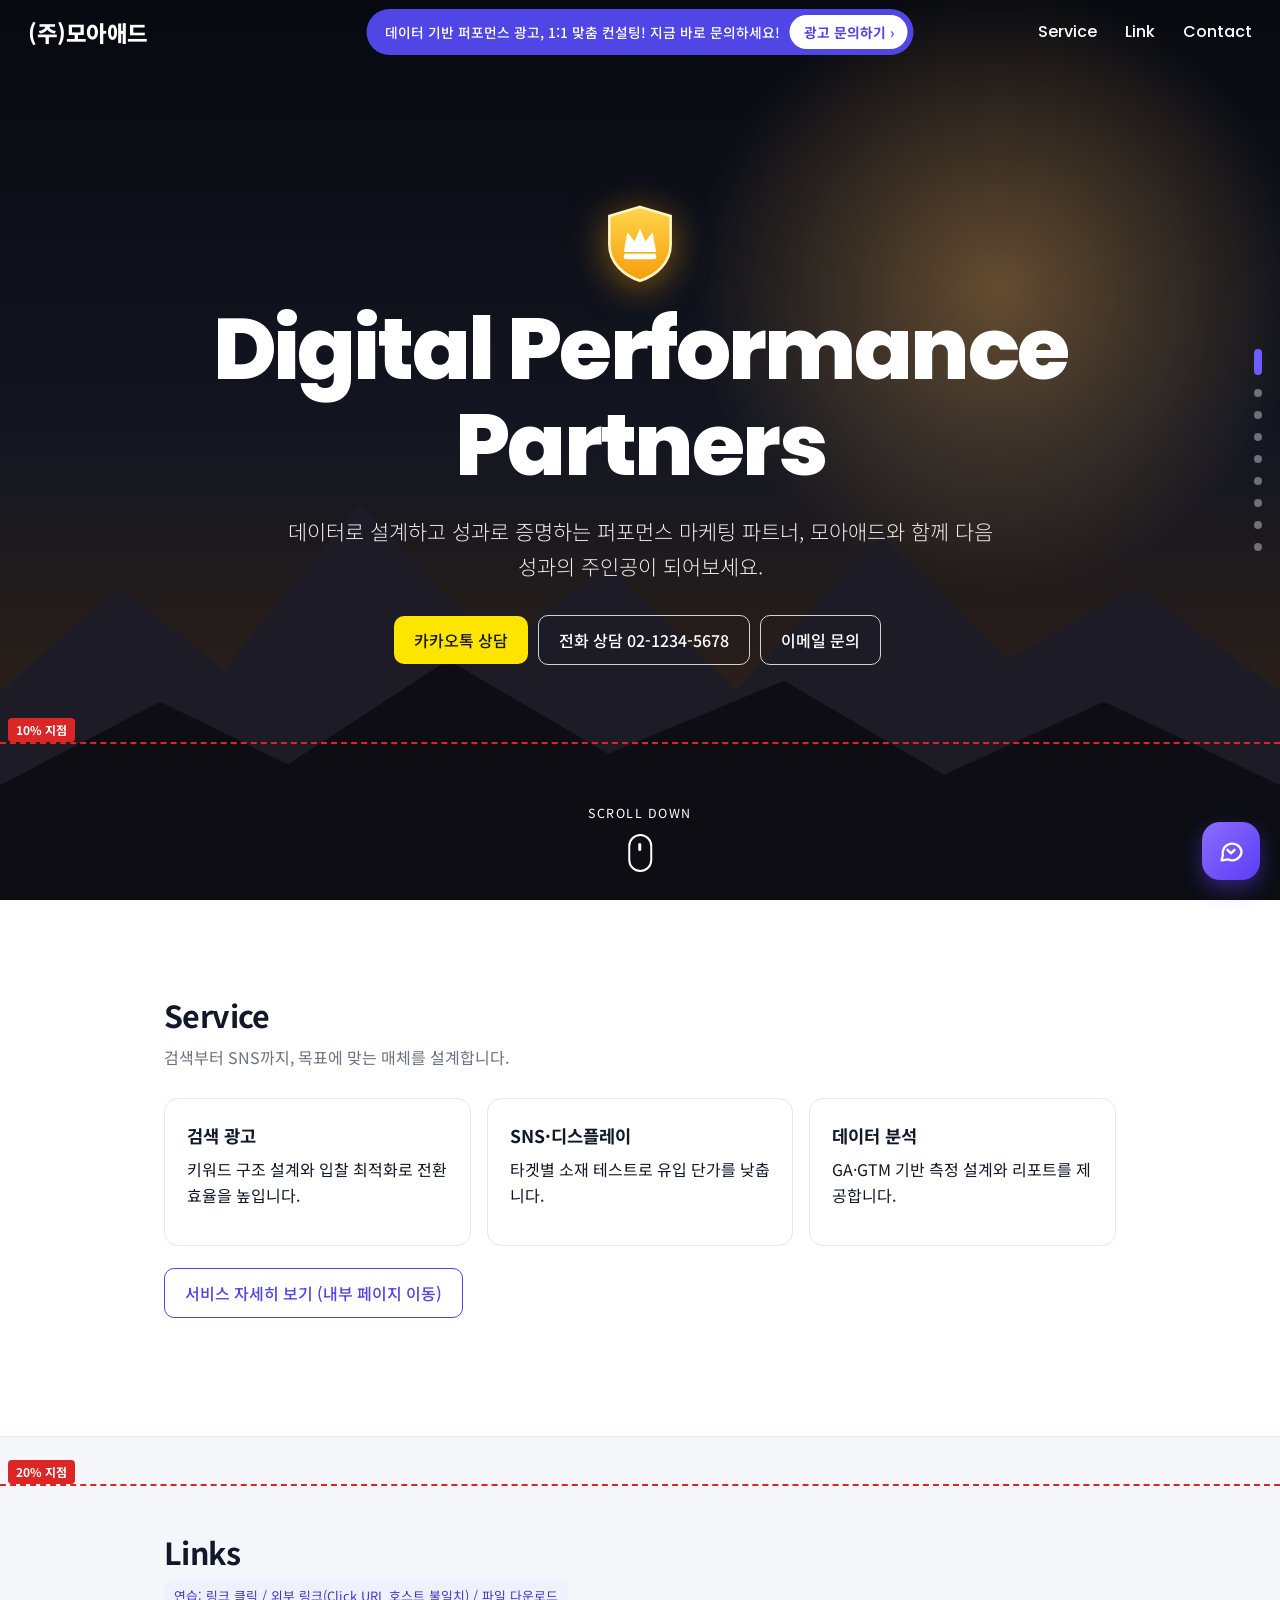
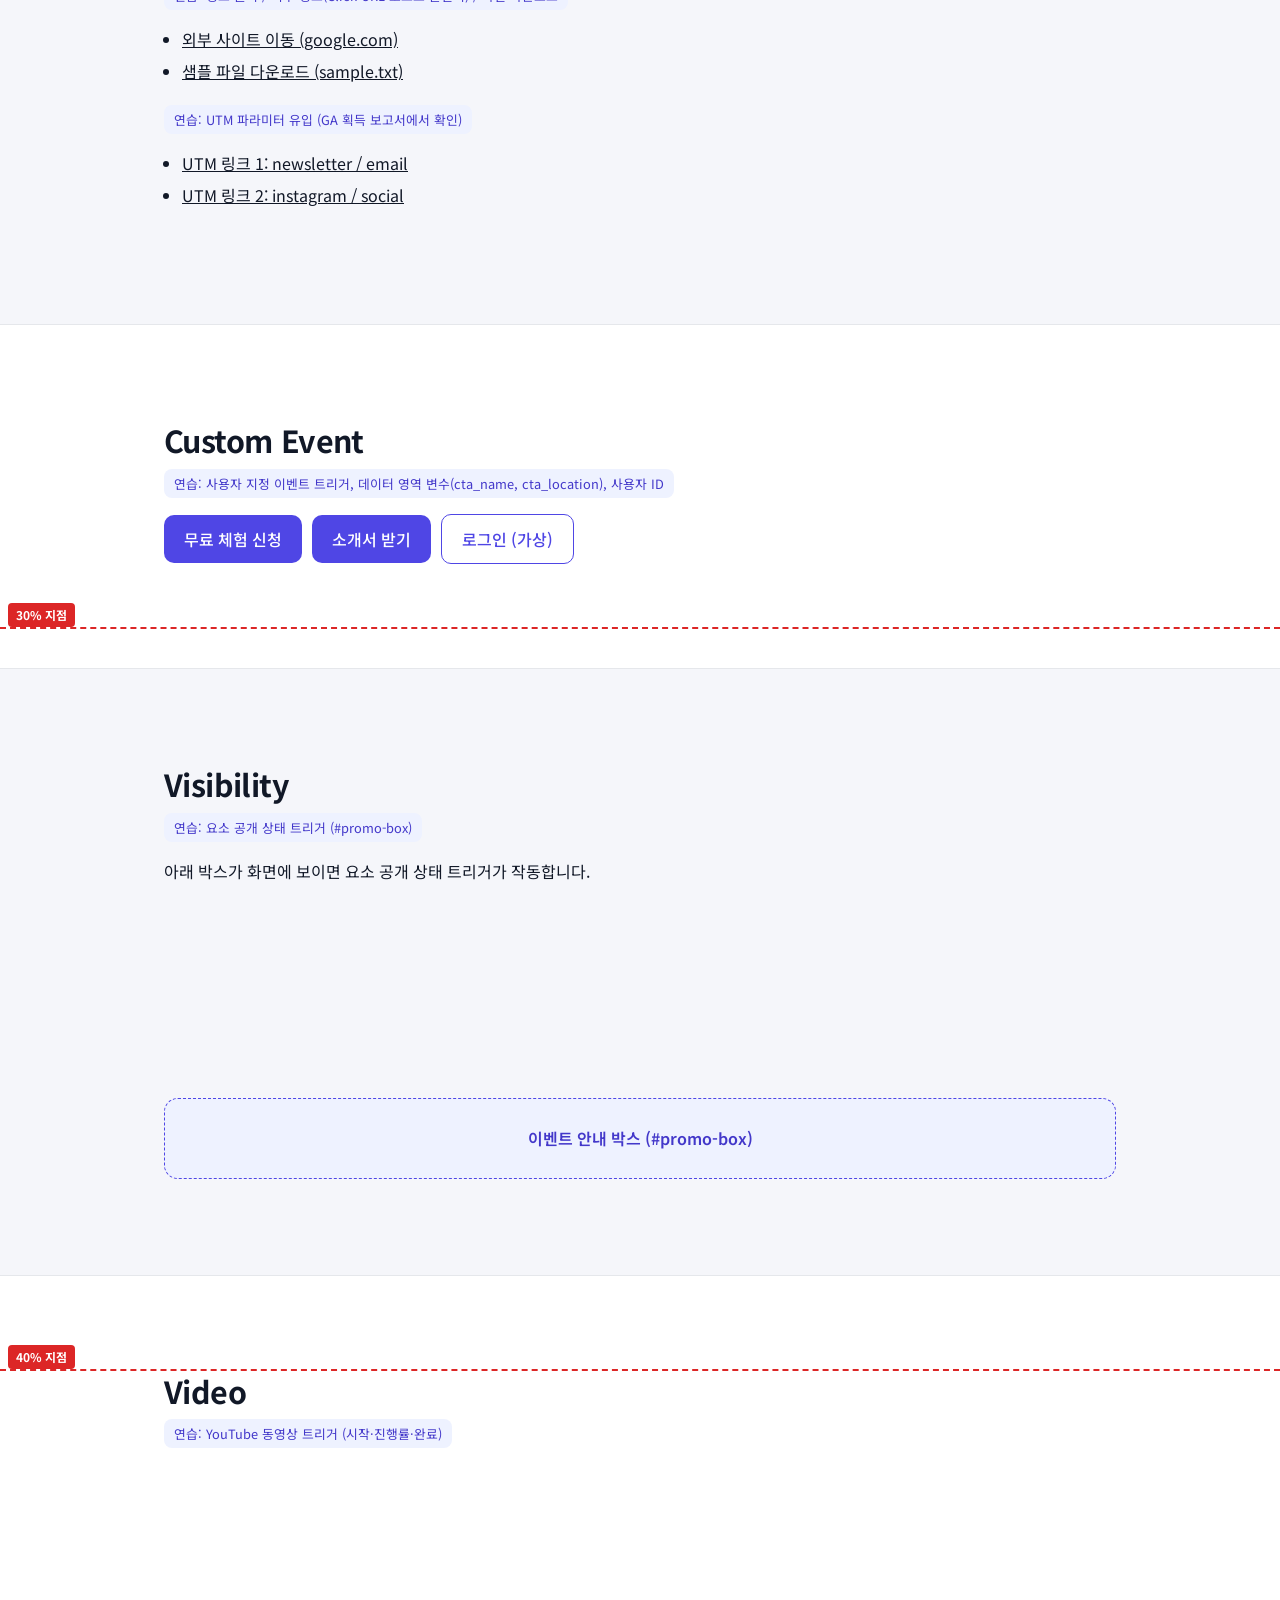
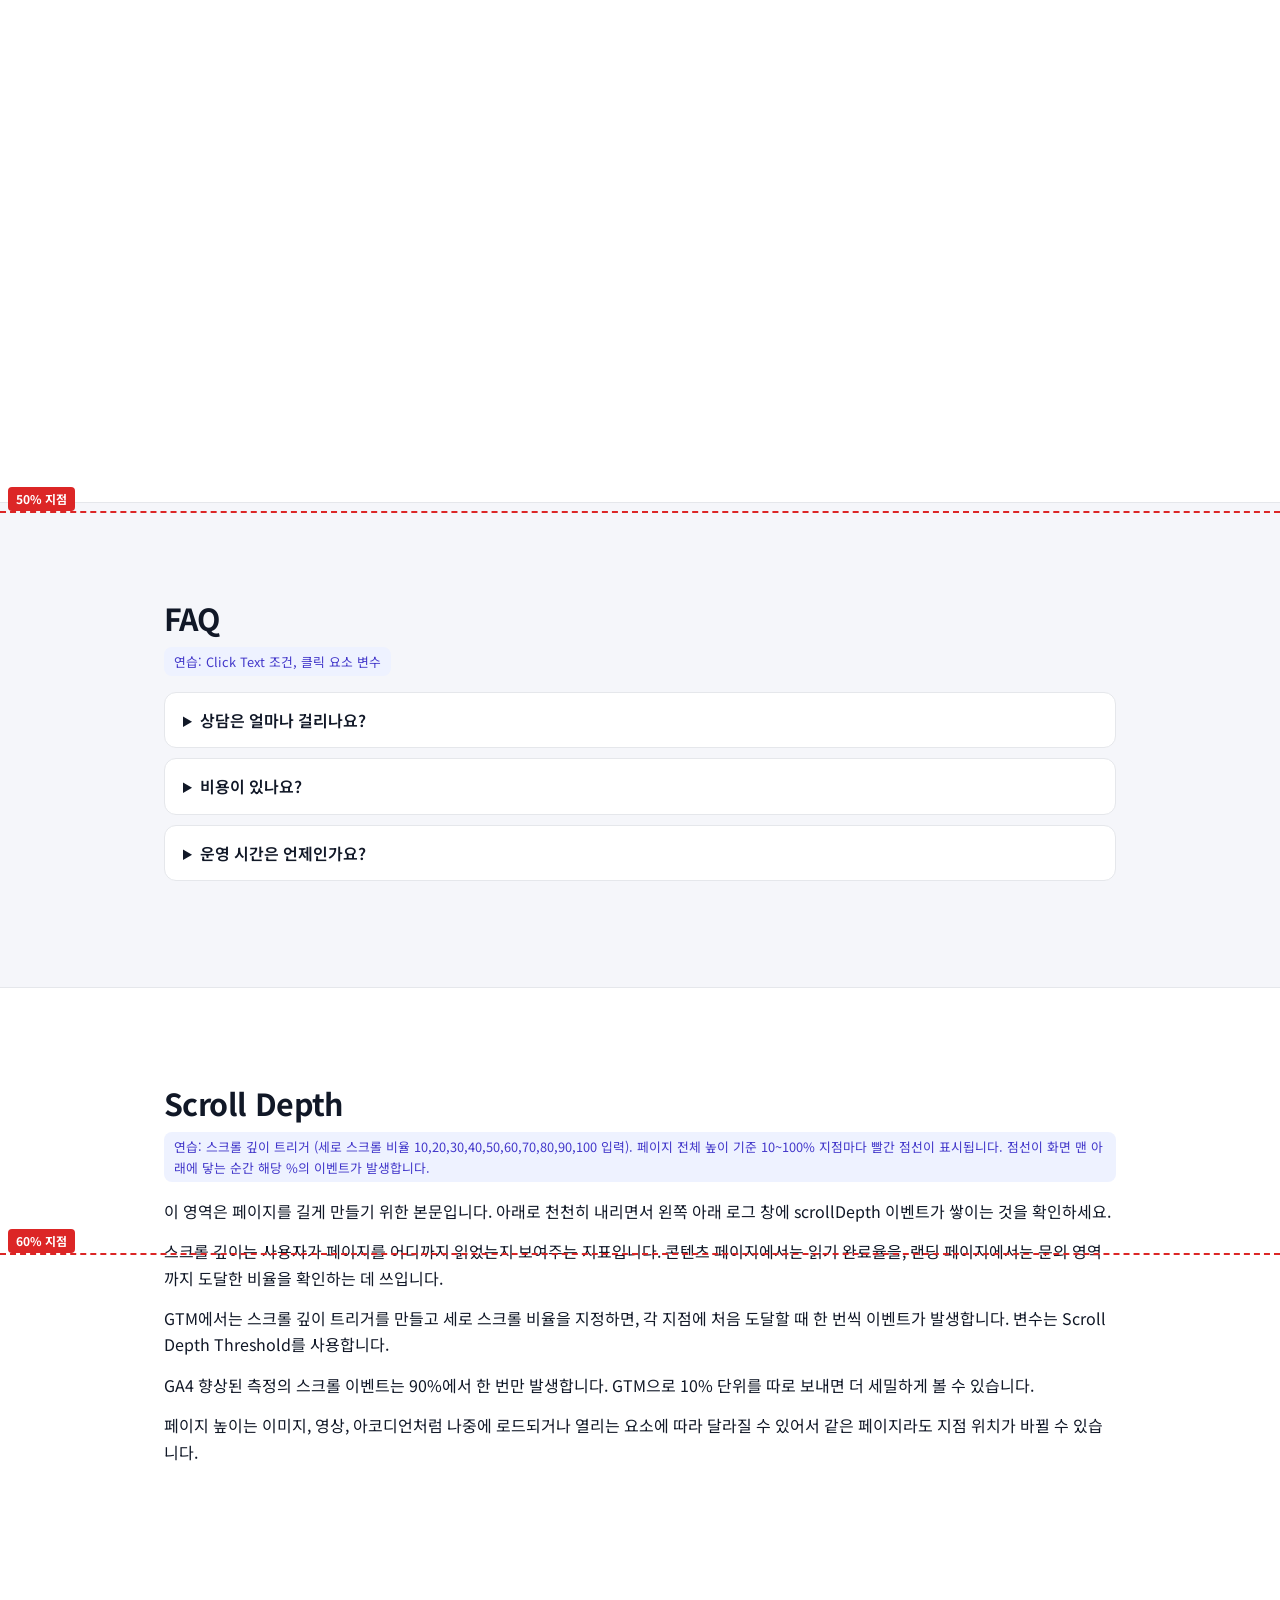
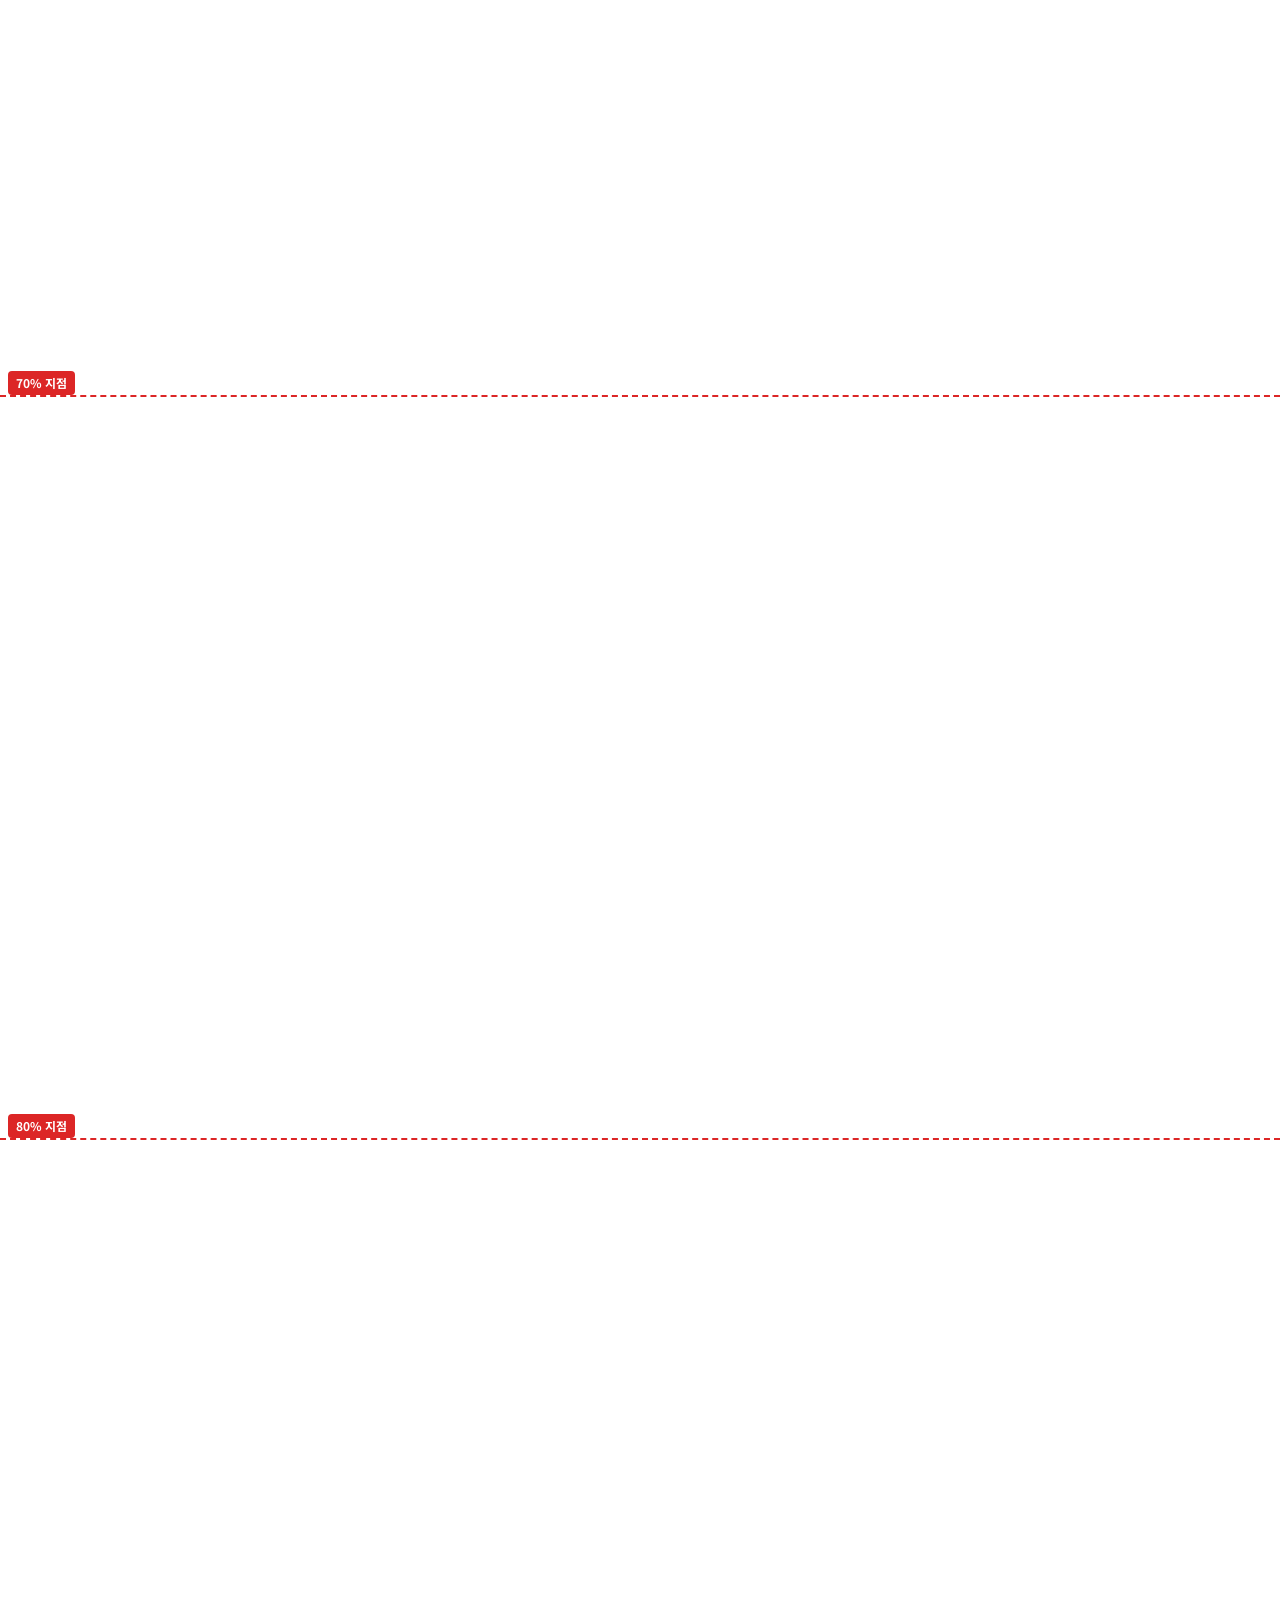
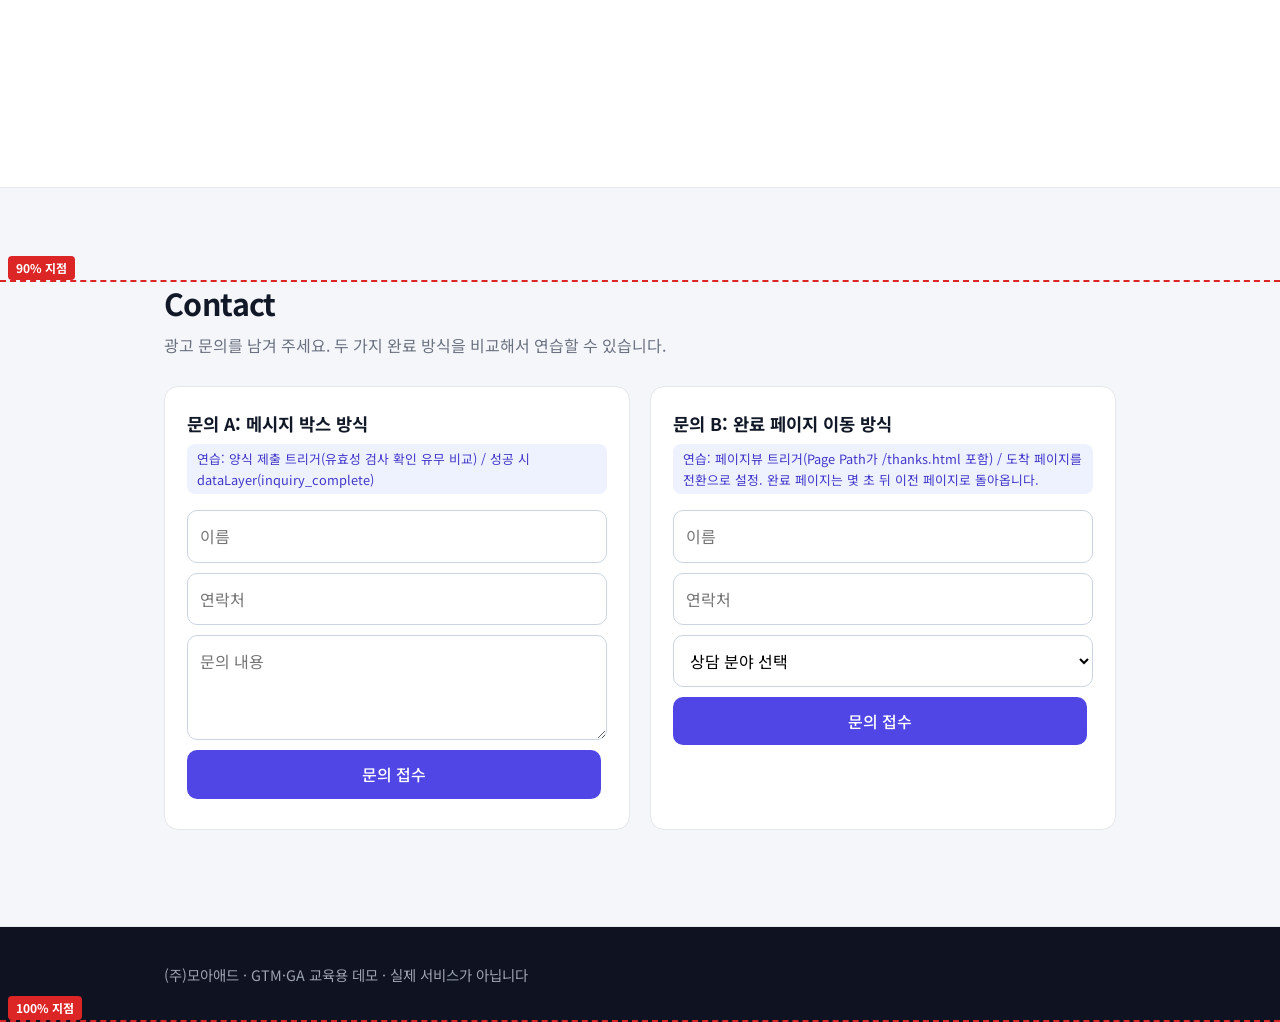
==== index.html @ 2f2b1de4 "Add files via upload" ====
<!DOCTYPE html>
<html lang="ko">
<head>
<meta charset="utf-8">
<meta name="viewport" content="width=device-width, initial-scale=1">
<title>모아애드 - 디지털 퍼포먼스 마케팅 (GTM·GA 교육용 데모)</title>
<link rel="preconnect" href="https://fonts.googleapis.com">
<link rel="preconnect" href="https://fonts.gstatic.com" crossorigin>
<link href="https://fonts.googleapis.com/css2?family=Noto+Sans+KR:wght@300;400;500;700&family=Poppins:wght@500;700;800&display=swap" rel="stylesheet">
<link rel="stylesheet" href="style.css">
<script async src="https://www.googletagmanager.com/gtm.js?id=GTM-5V547CKD"></script>
<script>
  window.dataLayer = window.dataLayer || [];
  function gtag(){dataLayer.push(arguments);}
  gtag('js', new Date());
</script>
</head>
<body>
<!-- Google Tag Manager (noscript) -->
<noscript><iframe src="https://www.googletagmanager.com/ns.html?id=GTM-5V547CKD" height="0" width="0" style="display:none;visibility:hidden"></iframe></noscript>
<!-- End Google Tag Manager (noscript) -->

<header id="hd">
  <a class="logo" id="logo" href="index.html">(주)모아애드</a>
  <div class="pill"><span>데이터 기반 퍼포먼스 광고, 1:1 맞춤 컨설팅! 지금 바로 문의하세요!</span><a id="btn-top-inquiry" href="#inquiry" data-cta="top_inquiry" data-loc="header">광고 문의하기 ›</a></div>
  <nav>
    <a href="services.html" id="nav-services">Service</a>
    <a href="#links" id="nav-links">Link</a>
    <a href="#inquiry" id="nav-inquiry">Contact</a>
  </nav>
</header>

<main>
<section class="hero" id="hero">
  <svg class="emblem" viewBox="0 0 80 88" width="72" height="80" aria-hidden="true"><defs><linearGradient id="gd" x1="0" y1="0" x2="0" y2="1"><stop offset="0" stop-color="#ffd54a"/><stop offset="1" stop-color="#f59e0b"/></linearGradient></defs><path d="M40 4 L74 14 V46 C74 66 58 80 40 86 C22 80 6 66 6 46 V14 Z" fill="url(#gd)" stroke="#fff3c4" stroke-width="3"/><path d="M22 54 L26 32 L34 42 L40 28 L46 42 L54 32 L58 54 Z" fill="#fff"/><rect x="22" y="56" width="36" height="6" rx="2" fill="#fff"/></svg>
  <h1>Digital Performance<br>Partners</h1>
  <p class="sub-copy">데이터로 설계하고 성과로 증명하는 퍼포먼스 마케팅 파트너, 모아애드와 함께 다음 성과의 주인공이 되어보세요.</p>
  <div>
    <a class="btn kakao" id="btn-kakao" href="https://pf.kakao.com/_demo" target="_blank" rel="noopener">카카오톡 상담</a>
    <a class="btn line" id="btn-tel" href="tel:02-1234-5678">전화 상담 02-1234-5678</a>
    <a class="btn line" id="btn-mail" href="mailto:demo@example.com">이메일 문의</a>
  </div>
  <a class="scrolldown" id="btn-scrolldown" href="#service">SCROLL DOWN<span class="mouse"></span></a>
</section>

<section class="s" id="service"><div class="wrap">
  <h2>Service</h2>
  <p class="lead">검색부터 SNS까지, 목표에 맞는 매체를 설계합니다.</p>
  <div class="grid">
    <div class="card"><h3>검색 광고</h3><p>키워드 구조 설계와 입찰 최적화로 전환 효율을 높입니다.</p></div>
    <div class="card"><h3>SNS·디스플레이</h3><p>타겟별 소재 테스트로 유입 단가를 낮춥니다.</p></div>
    <div class="card"><h3>데이터 분석</h3><p>GA·GTM 기반 측정 설계와 리포트를 제공합니다.</p></div>
  </div>
  <p style="margin-top:22px"><a class="btn line" id="link-internal" href="services.html">서비스 자세히 보기 (내부 페이지 이동)</a></p>
</div></section>

<section class="s alt" id="links"><div class="wrap">
  <h2>Links</h2>
  <span class="tag">연습: 링크 클릭 / 외부 링크(Click URL 호스트 불일치) / 파일 다운로드</span>
  <ul class="links">
    <li><a href="https://www.google.com" target="_blank" rel="noopener" id="link-external">외부 사이트 이동 (google.com)</a></li>
    <li><a href="sample.txt" download id="link-download">샘플 파일 다운로드 (sample.txt)</a></li>
  </ul>
  <span class="tag">연습: UTM 파라미터 유입 (GA 획득 보고서에서 확인)</span>
  <ul class="links">
    <li><a href="index.html?utm_source=newsletter&utm_medium=email&utm_campaign=demo_nov">UTM 링크 1: newsletter / email</a></li>
    <li><a href="index.html?utm_source=instagram&utm_medium=social&utm_campaign=demo_nov">UTM 링크 2: instagram / social</a></li>
  </ul>
</div></section>

<section class="s" id="custom"><div class="wrap">
  <h2>Custom Event</h2>
  <span class="tag">연습: 사용자 지정 이벤트 트리거, 데이터 영역 변수(cta_name, cta_location), 사용자 ID</span><br>
  <button class="btn" data-cta="free_trial" data-loc="custom_section">무료 체험 신청</button>
  <button class="btn" data-cta="brochure" data-loc="custom_section">소개서 받기</button>
  <button class="btn line" id="btn-login">로그인 (가상)</button>
</div></section>

<section class="s alt" id="promo"><div class="wrap">
  <h2>Visibility</h2>
  <span class="tag">연습: 요소 공개 상태 트리거 (#promo-box)</span>
  <p>아래 박스가 화면에 보이면 요소 공개 상태 트리거가 작동합니다.</p>
  <div style="height:200px"></div>
  <div id="promo-box">이벤트 안내 박스 (#promo-box)</div>
</div></section>

<section class="s" id="video"><div class="wrap">
  <h2>Video</h2>
  <span class="tag">연습: YouTube 동영상 트리거 (시작·진행률·완료)</span>
  <iframe id="yt" src="https://www.youtube.com/embed/M7lc1UVf-VE?enablejsapi=1" title="샘플 동영상" allowfullscreen></iframe>
</div></section>

<section class="s alt" id="faq"><div class="wrap">
  <h2>FAQ</h2>
  <span class="tag">연습: Click Text 조건, 클릭 요소 변수</span>
  <details><summary>상담은 얼마나 걸리나요?</summary><p>평균 10분 내외입니다.</p></details>
  <details><summary>비용이 있나요?</summary><p>초기 상담은 무료입니다.</p></details>
  <details><summary>운영 시간은 언제인가요?</summary><p>평일 09:00 ~ 18:00 입니다.</p></details>
</div></section>

<section class="s" id="depth" style="min-height:2400px"><div class="wrap">
  <h2>Scroll Depth</h2>
  <span class="tag">연습: 스크롤 깊이 트리거 (세로 스크롤 비율 10,20,30,40,50,60,70,80,90,100 입력). 페이지 전체 높이 기준 10~100% 지점마다 빨간 점선이 표시됩니다. 점선이 화면 맨 아래에 닿는 순간 해당 %의 이벤트가 발생합니다.</span>
  <p>이 영역은 페이지를 길게 만들기 위한 본문입니다. 아래로 천천히 내리면서 왼쪽 아래 로그 창에 scrollDepth 이벤트가 쌓이는 것을 확인하세요.</p>
  <p>스크롤 깊이는 사용자가 페이지를 어디까지 읽었는지 보여주는 지표입니다. 콘텐츠 페이지에서는 읽기 완료율을, 랜딩 페이지에서는 문의 영역까지 도달한 비율을 확인하는 데 쓰입니다.</p>
  <p>GTM에서는 스크롤 깊이 트리거를 만들고 세로 스크롤 비율을 지정하면, 각 지점에 처음 도달할 때 한 번씩 이벤트가 발생합니다. 변수는 Scroll Depth Threshold를 사용합니다.</p>
  <p>GA4 향상된 측정의 스크롤 이벤트는 90%에서 한 번만 발생합니다. GTM으로 10% 단위를 따로 보내면 더 세밀하게 볼 수 있습니다.</p>
  <p>페이지 높이는 이미지, 영상, 아코디언처럼 나중에 로드되거나 열리는 요소에 따라 달라질 수 있어서 같은 페이지라도 지점 위치가 바뀔 수 있습니다.</p>
</div></section>

<section class="s alt" id="inquiry"><div class="wrap">
  <h2>Contact</h2>
  <p class="lead">광고 문의를 남겨 주세요. 두 가지 완료 방식을 비교해서 연습할 수 있습니다.</p>
  <div class="forms">
    <div class="card">
      <h3>문의 A: 메시지 박스 방식</h3>
      <span class="tag">연습: 양식 제출 트리거(유효성 검사 확인 유무 비교) / 성공 시 dataLayer(inquiry_complete)</span>
      <form id="form-msg">
        <input type="text" placeholder="이름" required>
        <input type="tel" placeholder="연락처" required>
        <textarea rows="3" placeholder="문의 내용" required></textarea>
        <button class="btn" type="submit">문의 접수</button>
      </form>
    </div>
    <div class="card" id="inquiry2">
      <h3>문의 B: 완료 페이지 이동 방식</h3>
      <span class="tag">연습: 페이지뷰 트리거(Page Path가 /thanks.html 포함) / 도착 페이지를 전환으로 설정. 완료 페이지는 몇 초 뒤 이전 페이지로 돌아옵니다.</span>
      <!-- 개인정보 입력칸에 name 속성을 주지 않아 URL에 값이 남지 않습니다 -->
      <form id="form-redirect" action="thanks.html" method="get">
        <input type="hidden" name="form_type" value="redirect">
        <input type="text" placeholder="이름" required>
        <input type="tel" placeholder="연락처" required>
        <select required><option value="">상담 분야 선택</option><option>가격 문의</option><option>도입 문의</option><option>기타</option></select>
        <button class="btn" type="submit">문의 접수</button>
      </form>
    </div>
  </div>
</div></section>
</main>

<footer><div class="wrap">(주)모아애드 · GTM·GA 교육용 데모 · 실제 서비스가 아닙니다</div></footer>

<nav id="pager" aria-label="섹션 이동"></nav>

<div class="fab">
  <div id="chat-menu">
    <a class="btn kakao" id="float-kakao" href="https://pf.kakao.com/_demo" target="_blank" rel="noopener">카톡 상담</a>
    <a class="btn" id="float-tel" href="tel:02-1234-5678">전화 상담</a>
  </div>
  <button id="chat-fab" aria-label="상담 메뉴 열기"><svg width="28" height="28" viewBox="0 0 24 24" fill="none" stroke="#fff" stroke-width="2" stroke-linecap="round" stroke-linejoin="round"><path d="M21 12a8 8 0 0 1-11.5 7.2L4 20l1-4.3A8 8 0 1 1 21 12z"/><path d="M9 11l3 3 3-3"/></svg></button>
</div>

<div class="modal" id="modal"><div class="box">
  <h2>문의가 접수되었습니다</h2>
  <p>빠르게 연락드리겠습니다.</p>
  <button class="btn" id="modal-close">확인</button>
</div></div>

<script src="common.js"></script>
<script>
// 헤더 배경 전환
var hd = document.getElementById('hd');
function onScroll() { hd.classList.toggle('solid', window.scrollY > 60); }
window.addEventListener('scroll', onScroll); onScroll();

// 우측 점 네비게이션
var pager = document.getElementById('pager');
var secs = document.querySelectorAll('main > section[id]');
secs.forEach(function (s) {
  var a = document.createElement('a');
  a.href = '#' + s.id; a.id = 'pg-' + s.id; a.setAttribute('aria-label', s.id);
  pager.appendChild(a);
});
if (window.IntersectionObserver) {
  var io = new IntersectionObserver(function (es) {
    es.forEach(function (e) {
      if (e.isIntersecting) {
        pager.querySelectorAll('a').forEach(function (a) { a.classList.remove('on'); });
        document.getElementById('pg-' + e.target.id).classList.add('on');
      }
    });
  }, { rootMargin: '-45% 0px -45% 0px' });
  secs.forEach(function (s) { io.observe(s); });
}

// 우하단 상담 메뉴
document.getElementById('chat-fab').addEventListener('click', function () {
  document.getElementById('chat-menu').classList.toggle('on');
});

// 커스텀 이벤트: CTA 버튼
document.querySelectorAll('[data-cta]').forEach(function (b) {
  b.addEventListener('click', function () {
    dataLayer.push({ event: 'cta_click', cta_name: b.dataset.cta, cta_location: b.dataset.loc });
  });
});
// 가상 로그인 (사용자 ID)
document.getElementById('btn-login').addEventListener('click', function () {
  dataLayer.push({ event: 'login', method: 'demo', user_id: 'demo_user_001' });
  this.textContent = '로그인됨 (demo_user_001)';
});
// 문의 A: 메시지 박스 (페이지 이동 없음)
document.getElementById('form-msg').addEventListener('submit', function (e) {
  e.preventDefault();
  dataLayer.push({ event: 'inquiry_complete', inquiry_type: 'messagebox' });
  document.getElementById('modal').classList.add('on');
  this.reset();
});
document.getElementById('modal-close').addEventListener('click', function () {
  document.getElementById('modal').classList.remove('on');
});
// 문의 B: 완료 페이지 이동 전 현재 주소 저장
document.getElementById('form-redirect').addEventListener('submit', function () {
  sessionStorage.setItem('returnUrl', location.href);
});

// 스크롤 깊이 지점 표시선 (10~100%)
function drawDepth() {
  document.querySelectorAll('.depth-line').forEach(function (e) { e.remove(); });
  var H = document.documentElement.scrollHeight;
  for (var p = 10; p <= 100; p += 10) {
    var d = document.createElement('div');
    d.className = 'depth-line';
    d.style.top = (p === 100 ? H - 2 : Math.round(H * p / 100)) + 'px';
    d.innerHTML = '<span>' + p + '% 지점</span>';
    document.body.appendChild(d);
  }
}
window.addEventListener('load', drawDepth);
window.addEventListener('resize', drawDepth);
if (window.ResizeObserver) new ResizeObserver(drawDepth).observe(document.body);
</script>
</body>
</html>
---- style.css ----
:root{--c:#4f46e5;--ink:#111827;--m:#6b7280;--line:#e5e7eb;--bg:#f5f6fa}
*{box-sizing:border-box}
html{scroll-behavior:smooth}
body{position:relative;margin:0;font-family:"Noto Sans KR",-apple-system,"Apple SD Gothic Neo","Malgun Gothic",sans-serif;color:var(--ink);background:#fff;line-height:1.65}
.wrap{max-width:1000px;margin:0 auto;padding:0 24px}
a{color:inherit}

/* header */
header{position:fixed;top:0;left:0;right:0;height:64px;z-index:100;display:flex;align-items:center;justify-content:space-between;padding:0 28px;color:#fff;transition:background .25s,color .25s,box-shadow .25s}
header.solid{background:#fff;color:var(--ink);box-shadow:0 1px 0 var(--line)}
.logo{font-weight:800;font-size:1.4rem;text-decoration:none;letter-spacing:-.02em}
header nav{display:flex;gap:28px}
header nav a{text-decoration:none;font-family:Poppins,"Noto Sans KR",sans-serif;font-weight:500}
header nav a:hover{opacity:.7}
.pill{position:absolute;left:50%;transform:translateX(-50%);display:flex;align-items:center;gap:10px;background:#4f46e5;color:#fff;border-radius:99px;padding:6px 6px 6px 18px;font-size:.86rem;font-weight:500;white-space:nowrap}
.pill a{background:#fff;color:#4f46e5;text-decoration:none;font-weight:700;border-radius:99px;padding:6px 14px}
@media(max-width:1000px){.pill span{display:none}.pill{padding:4px}}

/* hero */
.hero{position:relative;min-height:100vh;display:flex;flex-direction:column;align-items:center;justify-content:center;text-align:center;color:#fff;overflow:hidden;padding:96px 24px 120px;
  background:radial-gradient(circle at 78% 32%,rgba(255,186,96,.5),transparent 26%),linear-gradient(180deg,#0a0d16 0%,#1a1e2d 48%,#3b2b23 78%,#0a0a0e 100%)}
.hero::before{content:"";position:absolute;inset:auto 0 0 0;height:58%;background:url("data:image/svg+xml,%3Csvg xmlns='http://www.w3.org/2000/svg' viewBox='0 0 1600 500' preserveAspectRatio='none'%3E%3Cpolygon fill='%23272635' points='0,500 0,300 150,200 280,280 450,120 620,260 760,180 920,300 1100,150 1260,270 1420,200 1600,300 1600,500'/%3E%3Cpolygon fill='%2312121a' points='0,500 0,390 200,310 360,370 560,270 760,360 980,290 1180,380 1380,310 1600,390 1600,500'/%3E%3C/svg%3E") bottom/100% 100% no-repeat}
.hero::after{content:"";position:absolute;inset:0;background:rgba(0,0,0,.28)}
.hero>*{position:relative;z-index:1}
.emblem{margin-bottom:18px;filter:drop-shadow(0 6px 18px rgba(245,158,11,.5))}
.hero h1{font-family:Poppins,"Noto Sans KR",sans-serif;font-weight:800;font-size:clamp(2.3rem,7vw,5.4rem);line-height:1.12;letter-spacing:-.03em;margin:0 0 20px}
.hero .sub-copy{font-weight:300;font-size:clamp(1rem,1.7vw,1.3rem);max-width:720px;margin:0 0 32px;opacity:.92}
.hero .btn.line{background:transparent;color:#fff;border-color:rgba(255,255,255,.8)}
.scrolldown{position:absolute!important;left:50%;bottom:28px;transform:translateX(-50%);display:flex;flex-direction:column;align-items:center;gap:10px;color:#fff;text-decoration:none;font-size:.78rem;letter-spacing:.12em}
.mouse{width:24px;height:38px;border:2px solid #fff;border-radius:14px;position:relative}
.mouse::after{content:"";position:absolute;left:50%;top:7px;width:3px;height:8px;margin-left:-1.5px;background:#fff;border-radius:2px}

/* sections */
section.s{padding:96px 0;border-bottom:1px solid var(--line)}
section.alt{background:var(--bg)}
h2{font-size:1.9rem;line-height:1.3;margin:0 0 8px;letter-spacing:-.02em}
.lead{color:var(--m);margin:0 0 28px}
p{margin:0 0 14px}
.tag{display:inline-block;font-size:.8rem;color:#4338ca;background:#eef2ff;border-radius:8px;padding:4px 10px;margin:0 0 16px}
.btn{display:inline-block;padding:11px 20px;border-radius:10px;border:0;background:var(--c);color:#fff;text-decoration:none;cursor:pointer;font:inherit;font-weight:500;margin:0 6px 8px 0}
.btn.kakao{background:#fee500;color:#191919}
.btn.line{background:#fff;color:var(--c);border:1px solid var(--c)}
.grid{display:grid;grid-template-columns:repeat(auto-fit,minmax(220px,1fr));gap:16px}
.card{background:#fff;border:1px solid var(--line);border-radius:14px;padding:22px}
.card h3{margin:0 0 6px;font-size:1.1rem}
ul.links{padding-left:18px;margin:0 0 20px}
ul.links li{margin-bottom:6px}
details{background:#fff;border:1px solid var(--line);border-radius:12px;padding:14px 18px;margin-bottom:10px}
summary{cursor:pointer;font-weight:600}
iframe#yt{width:100%;aspect-ratio:16/9;border:0;border-radius:14px}
#promo-box{background:#eef2ff;border:1px dashed var(--c);border-radius:14px;padding:26px;text-align:center;font-weight:600;color:#4338ca}
.forms{display:grid;grid-template-columns:repeat(auto-fit,minmax(300px,1fr));gap:20px}
form{display:grid;gap:10px}
input,select,textarea{padding:12px;border:1px solid #cbd5e1;border-radius:10px;font:inherit;width:100%;background:#fff}
footer{background:#0f1220;color:#9ca3af;padding:36px 0;font-size:.9rem}

/* sub pages */
main.sub{padding-top:64px}
main.sub section{padding:64px 0}

/* right dot pager */
#pager{position:fixed;right:18px;top:50%;transform:translateY(-50%);display:flex;flex-direction:column;gap:14px;z-index:50}
#pager a{display:block;width:8px;height:8px;border-radius:50%;background:rgba(150,150,160,.7);transition:all .2s}
#pager a.on{height:26px;border-radius:6px;background:#6d5cff}
@media(max-width:700px){#pager{display:none}}

/* floating chat button */
.fab{position:fixed;right:20px;bottom:20px;z-index:60;display:flex;flex-direction:column;align-items:flex-end;gap:10px}
#chat-fab{width:58px;height:58px;border-radius:18px;border:0;background:linear-gradient(135deg,#8b6cff,#5b3df5);color:#fff;cursor:pointer;box-shadow:0 8px 20px rgba(91,61,245,.45);display:flex;align-items:center;justify-content:center}
#chat-menu{display:none;flex-direction:column;align-items:flex-end;gap:8px}
#chat-menu.on{display:flex}
#chat-menu .btn{margin:0;box-shadow:0 4px 12px rgba(0,0,0,.25)}

/* modal */
.modal{position:fixed;inset:0;background:rgba(0,0,0,.55);display:none;align-items:center;justify-content:center;z-index:200}
.modal.on{display:flex}
.modal .box{background:#fff;padding:30px;border-radius:16px;text-align:center;max-width:320px}

/* dataLayer log panel (bottom-left) */
#dl-panel{position:fixed;left:12px;bottom:12px;width:min(380px,calc(100vw - 24px));background:#0f172a;color:#e2e8f0;font:12px/1.5 ui-monospace,Menlo,Consolas,monospace;border-radius:10px;z-index:90;box-shadow:0 4px 16px rgba(0,0,0,.35)}
#dl-head{padding:8px 10px;display:flex;gap:6px;align-items:center}
#dl-head b{flex:1}
#dl-head button{background:#334155;color:#fff;border:0;border-radius:6px;padding:3px 8px;cursor:pointer}
#dl-body{max-height:180px;overflow:auto;padding:0 10px 8px;word-break:break-all}
#dl-body div{border-top:1px solid #1e293b;padding:3px 0}
#dl-panel.min #dl-body{display:none}
@media(max-width:700px){#dl-panel{bottom:84px;left:8px}}

/* scroll depth markers */
.depth-line{position:absolute;left:0;right:0;height:0;border-top:2px dashed #dc2626;pointer-events:none;z-index:5}
.depth-line span{position:absolute;left:8px;bottom:2px;background:#dc2626;color:#fff;font-size:12px;font-weight:700;padding:2px 8px;border-radius:4px}
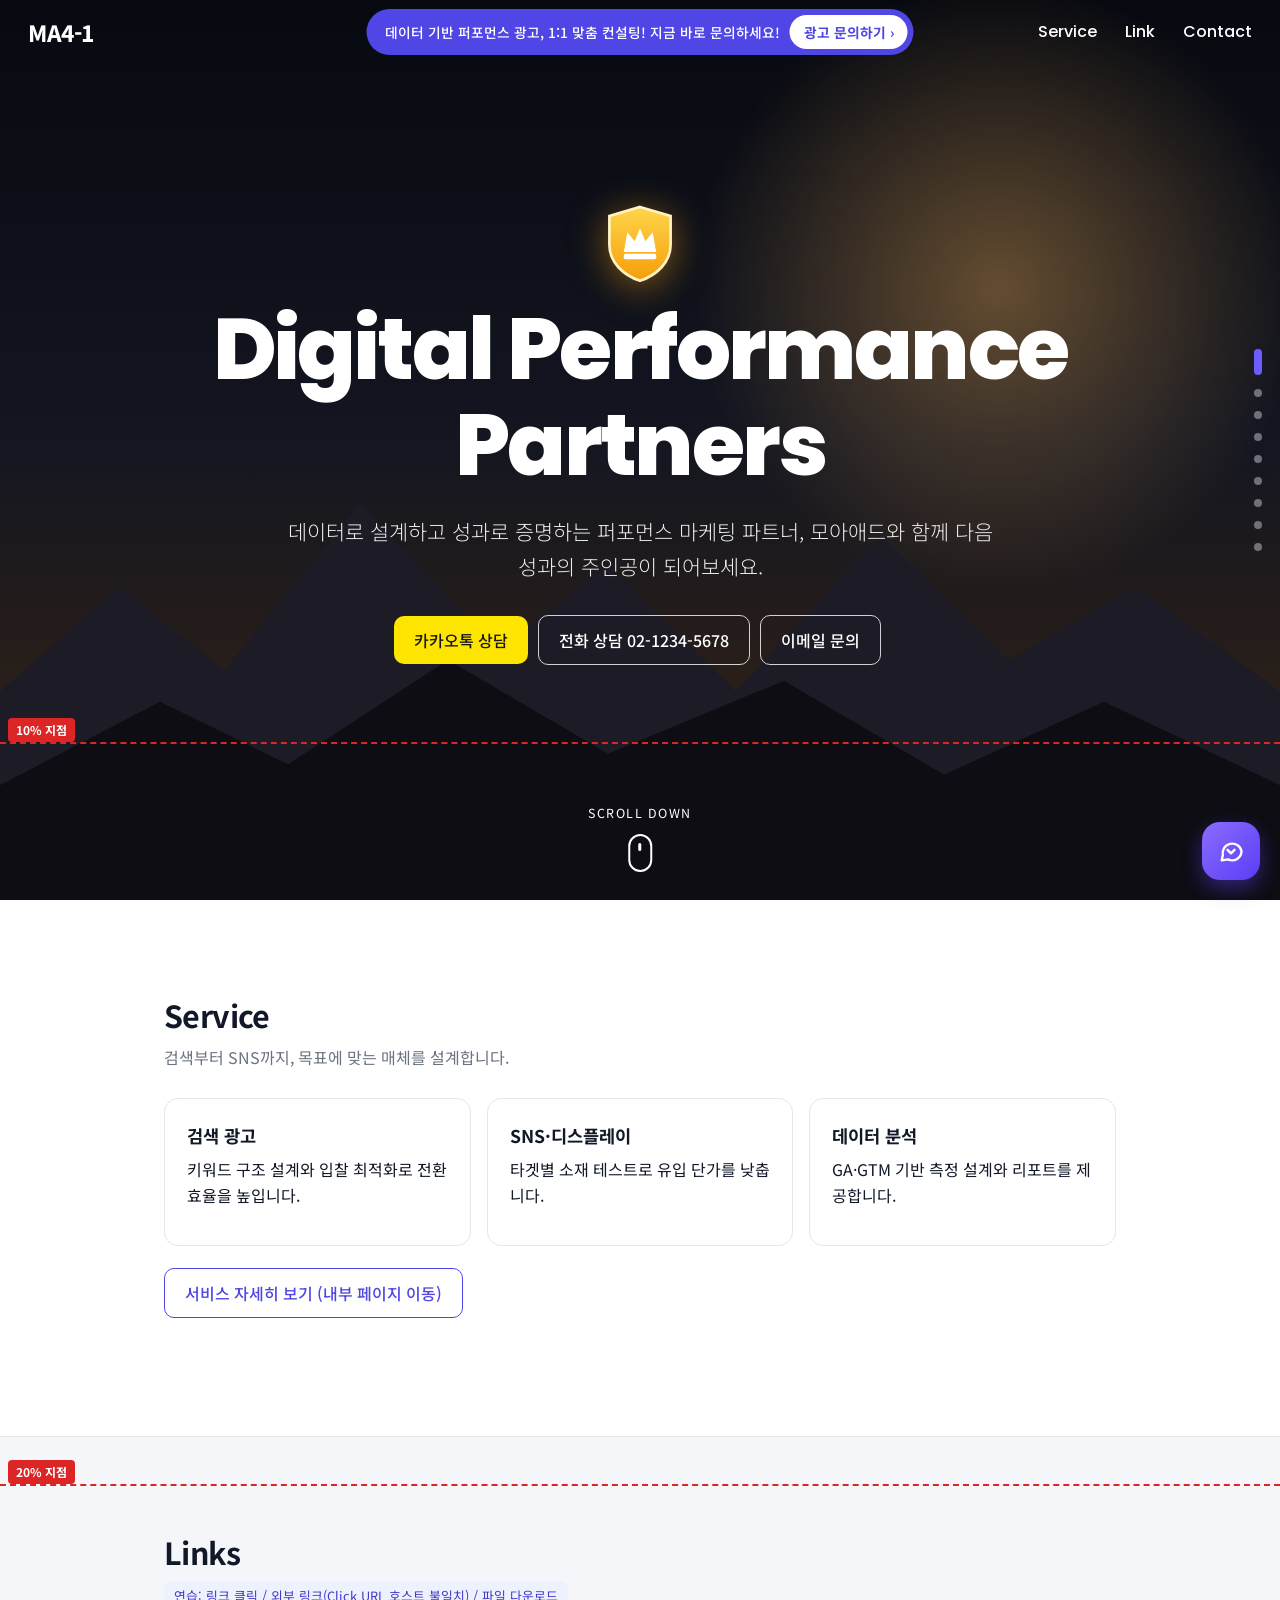
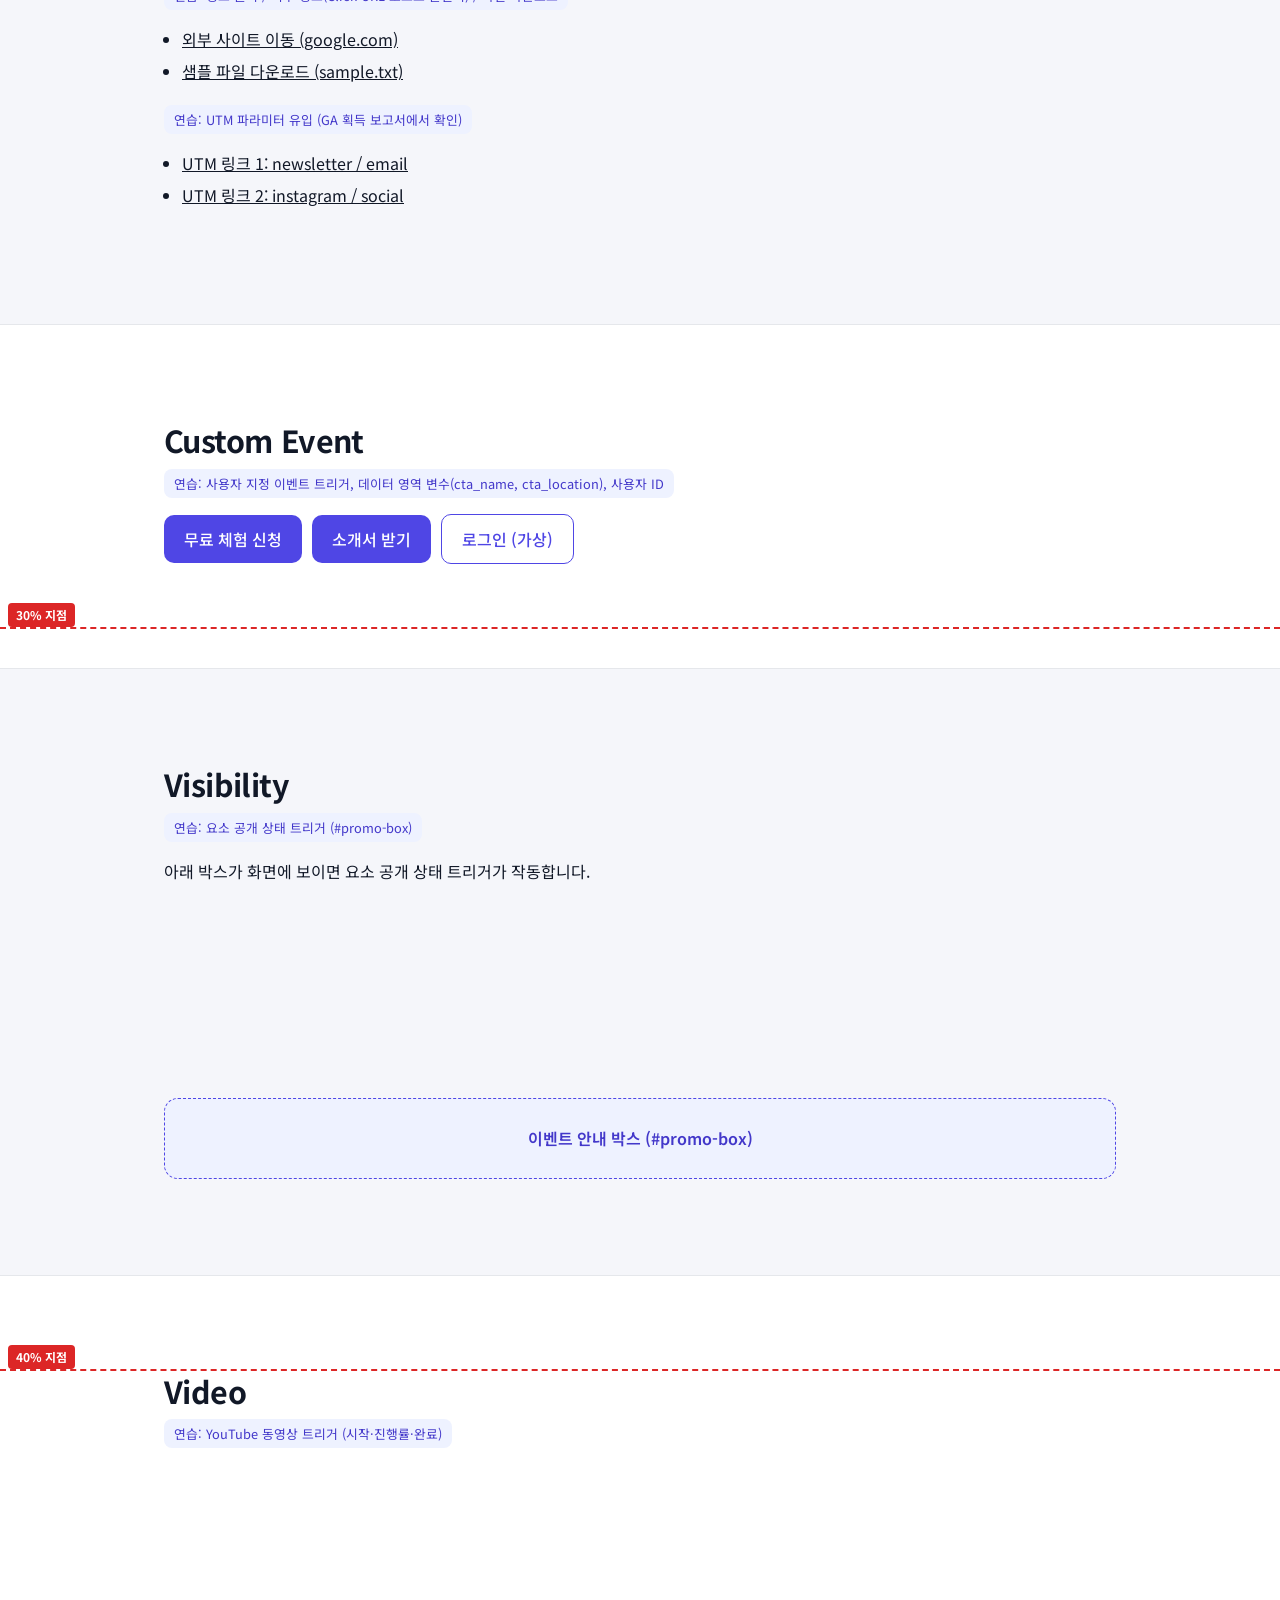
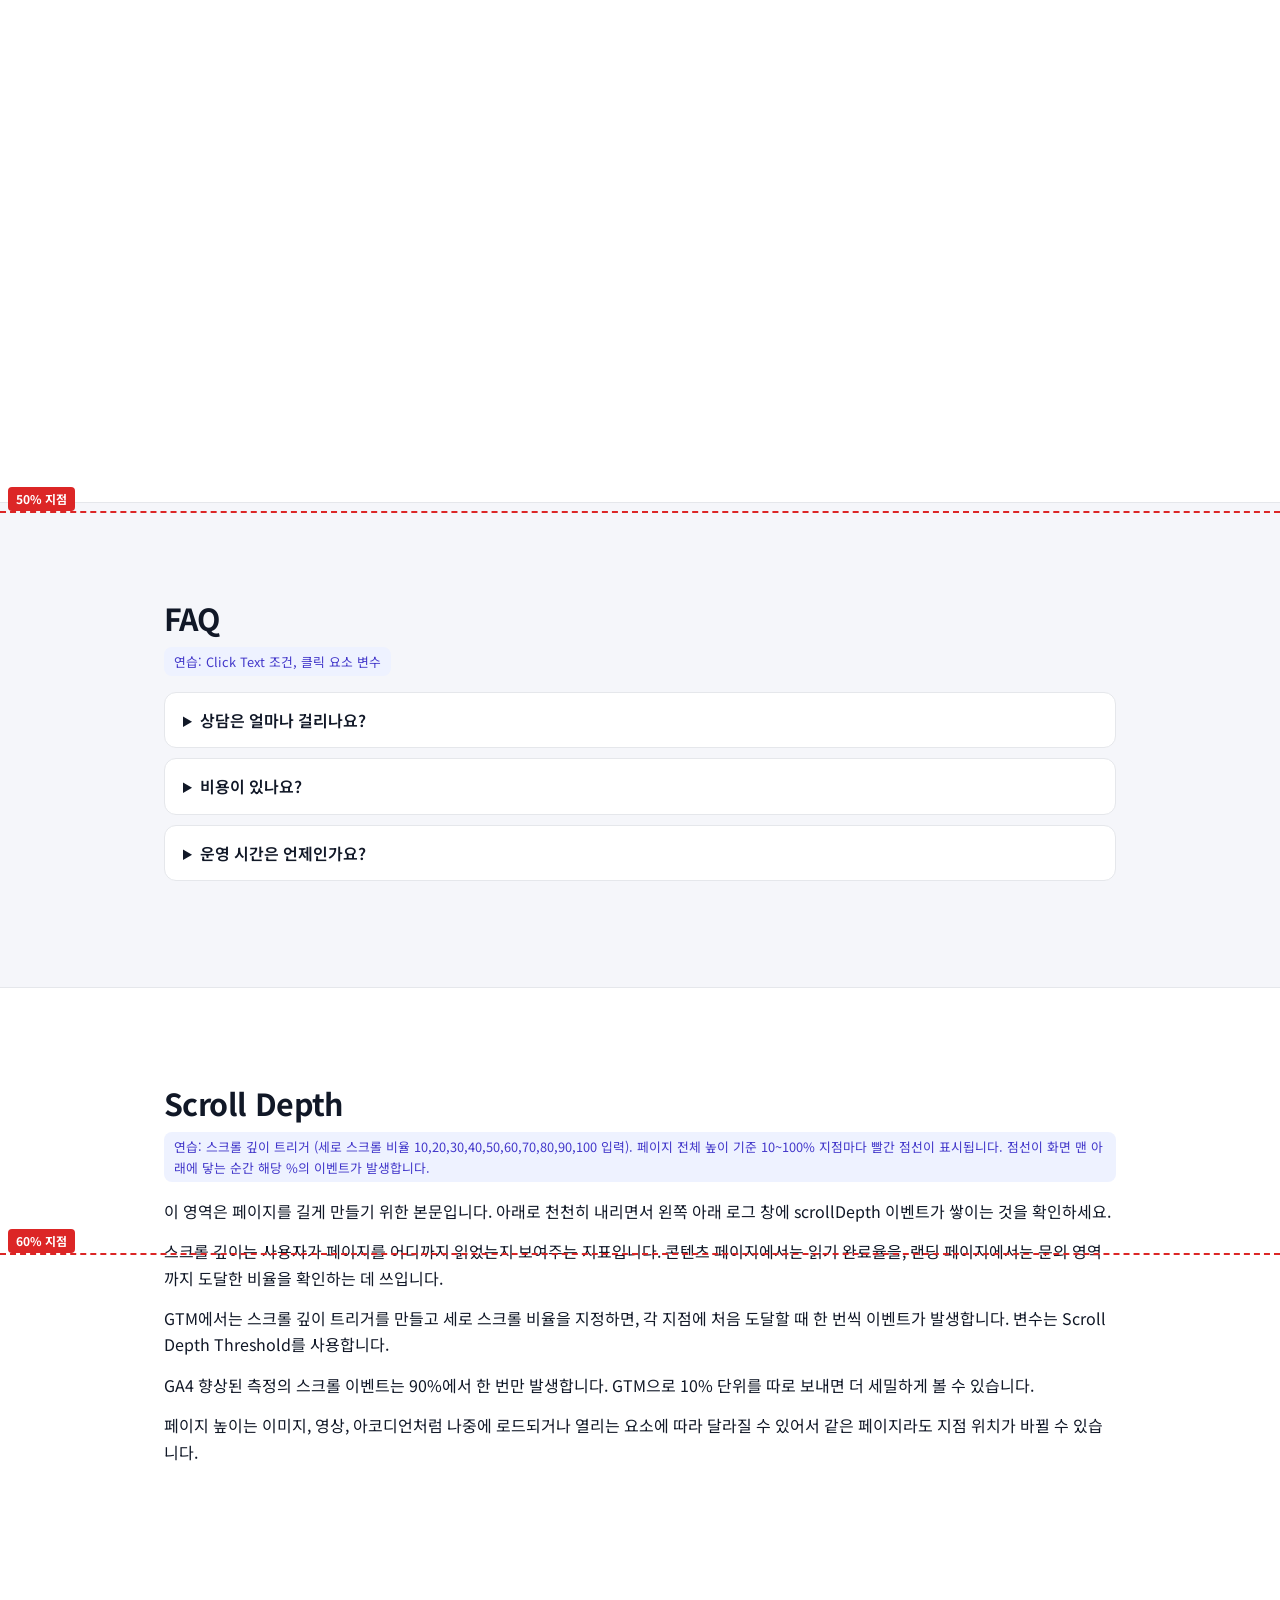
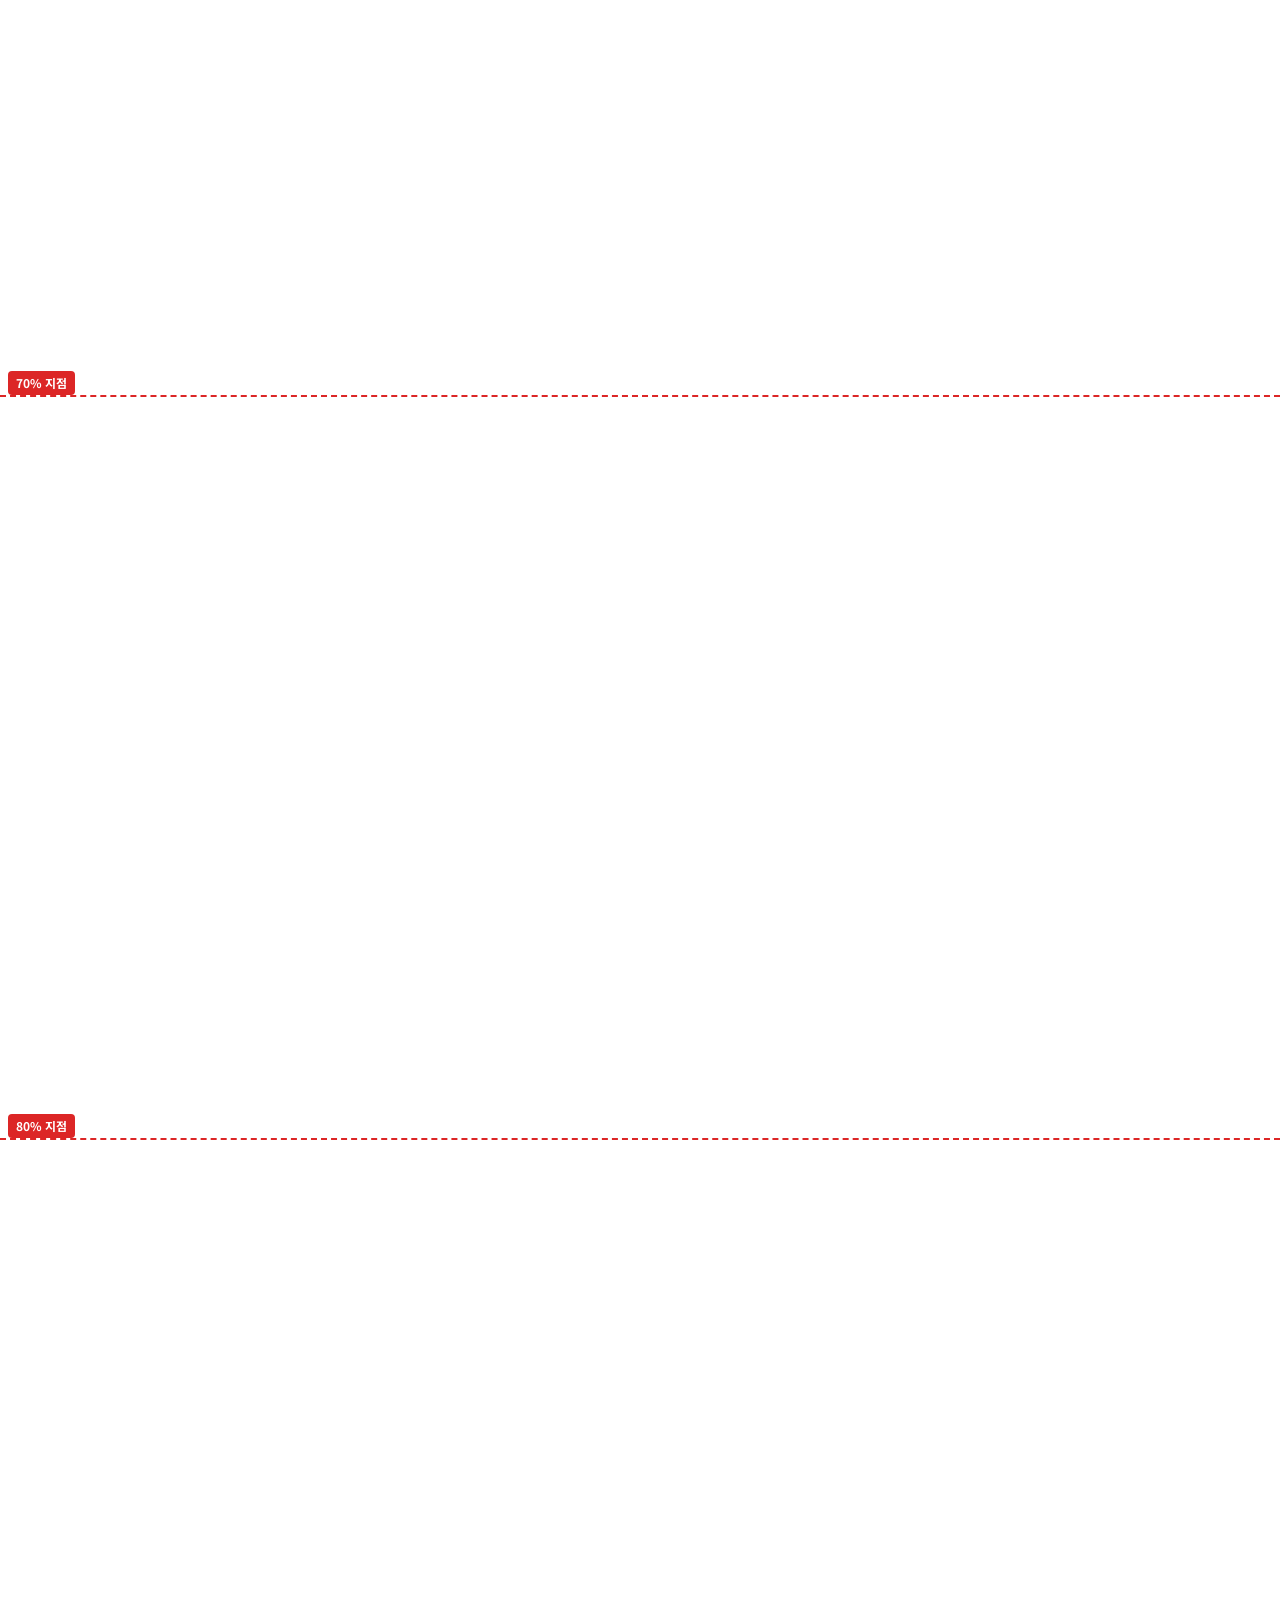
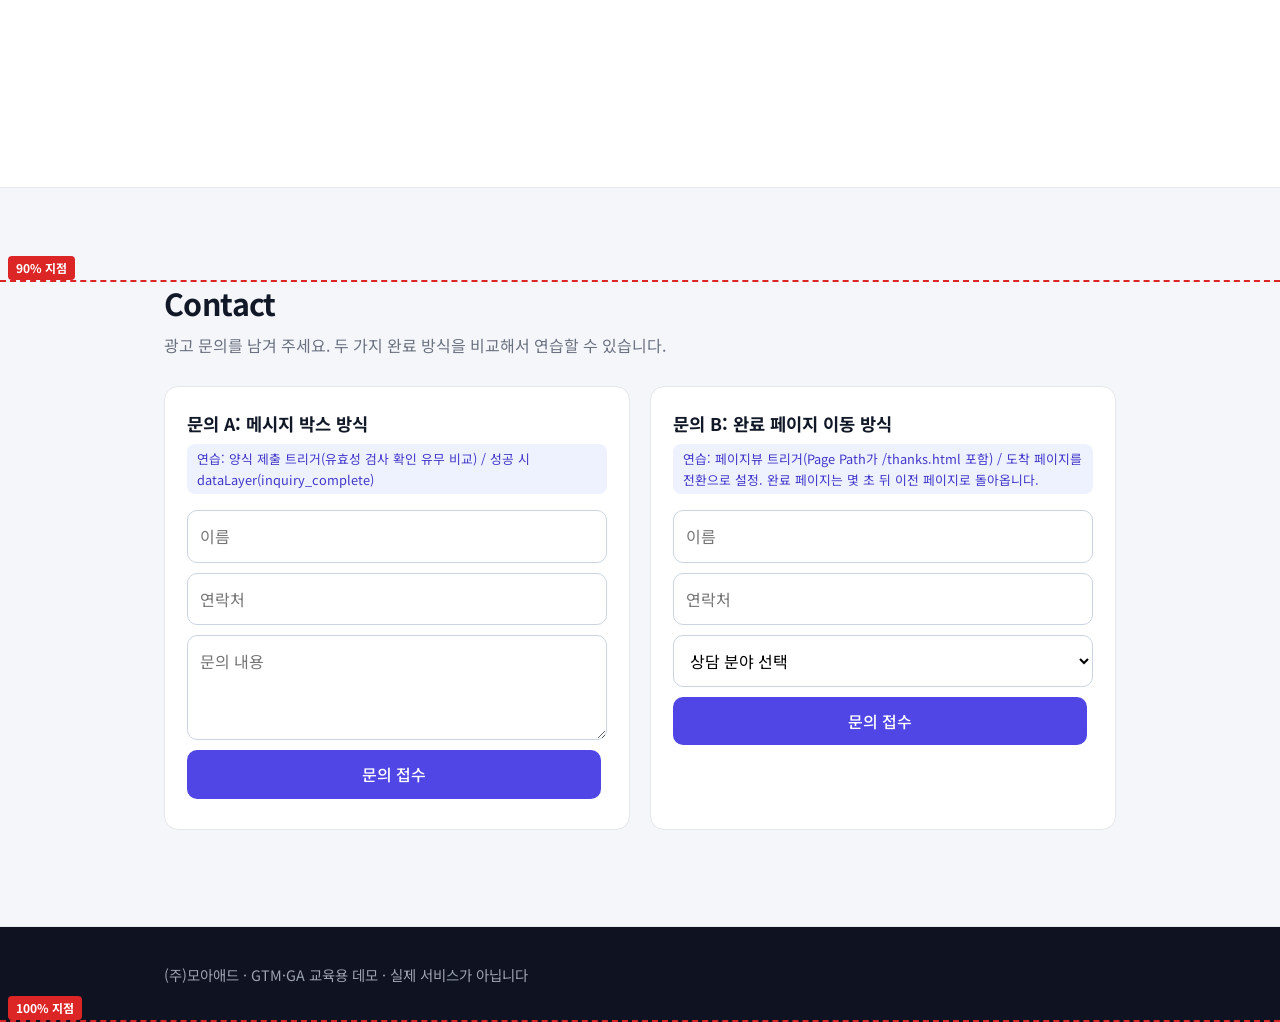
==== commit 22eec6fd: "Update index.html" ====
--- a/index.html
+++ b/index.html
@@ -3,7 +3,7 @@
 <head>
 <meta charset="utf-8">
 <meta name="viewport" content="width=device-width, initial-scale=1">
-<title>모아애드 - 디지털 퍼포먼스 마케팅 (GTM·GA 교육용 데모)</title>
+<title> MA4-1 - GTM·GA 교육용 데모</title>
 <link rel="preconnect" href="https://fonts.googleapis.com">
 <link rel="preconnect" href="https://fonts.gstatic.com" crossorigin>
 <link href="https://fonts.googleapis.com/css2?family=Noto+Sans+KR:wght@300;400;500;700&family=Poppins:wght@500;700;800&display=swap" rel="stylesheet">
@@ -21,7 +21,7 @@
 <!-- End Google Tag Manager (noscript) -->
 
 <header id="hd">
-  <a class="logo" id="logo" href="index.html">(주)모아애드</a>
+  <a class="logo" id="logo" href="index.html">MA4-1</a>
   <div class="pill"><span>데이터 기반 퍼포먼스 광고, 1:1 맞춤 컨설팅! 지금 바로 문의하세요!</span><a id="btn-top-inquiry" href="#inquiry" data-cta="top_inquiry" data-loc="header">광고 문의하기 ›</a></div>
   <nav>
     <a href="services.html" id="nav-services">Service</a>
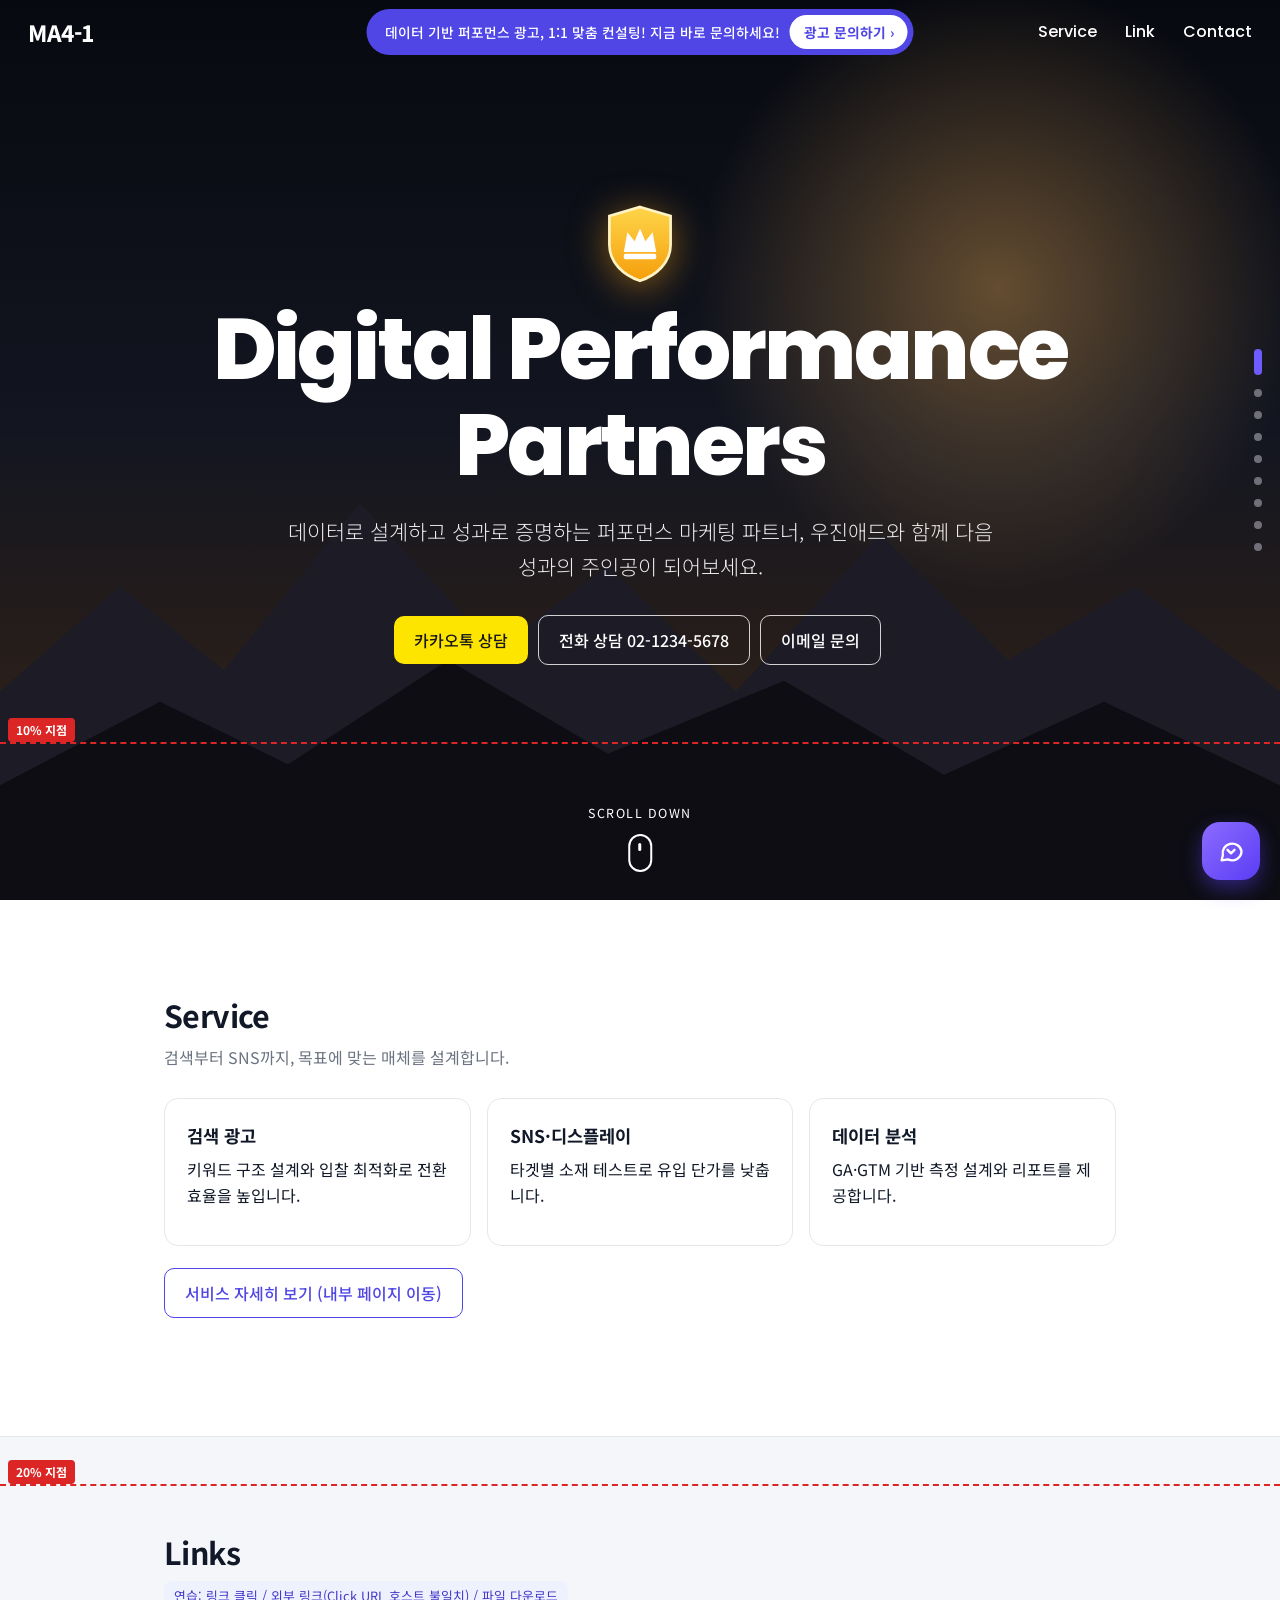
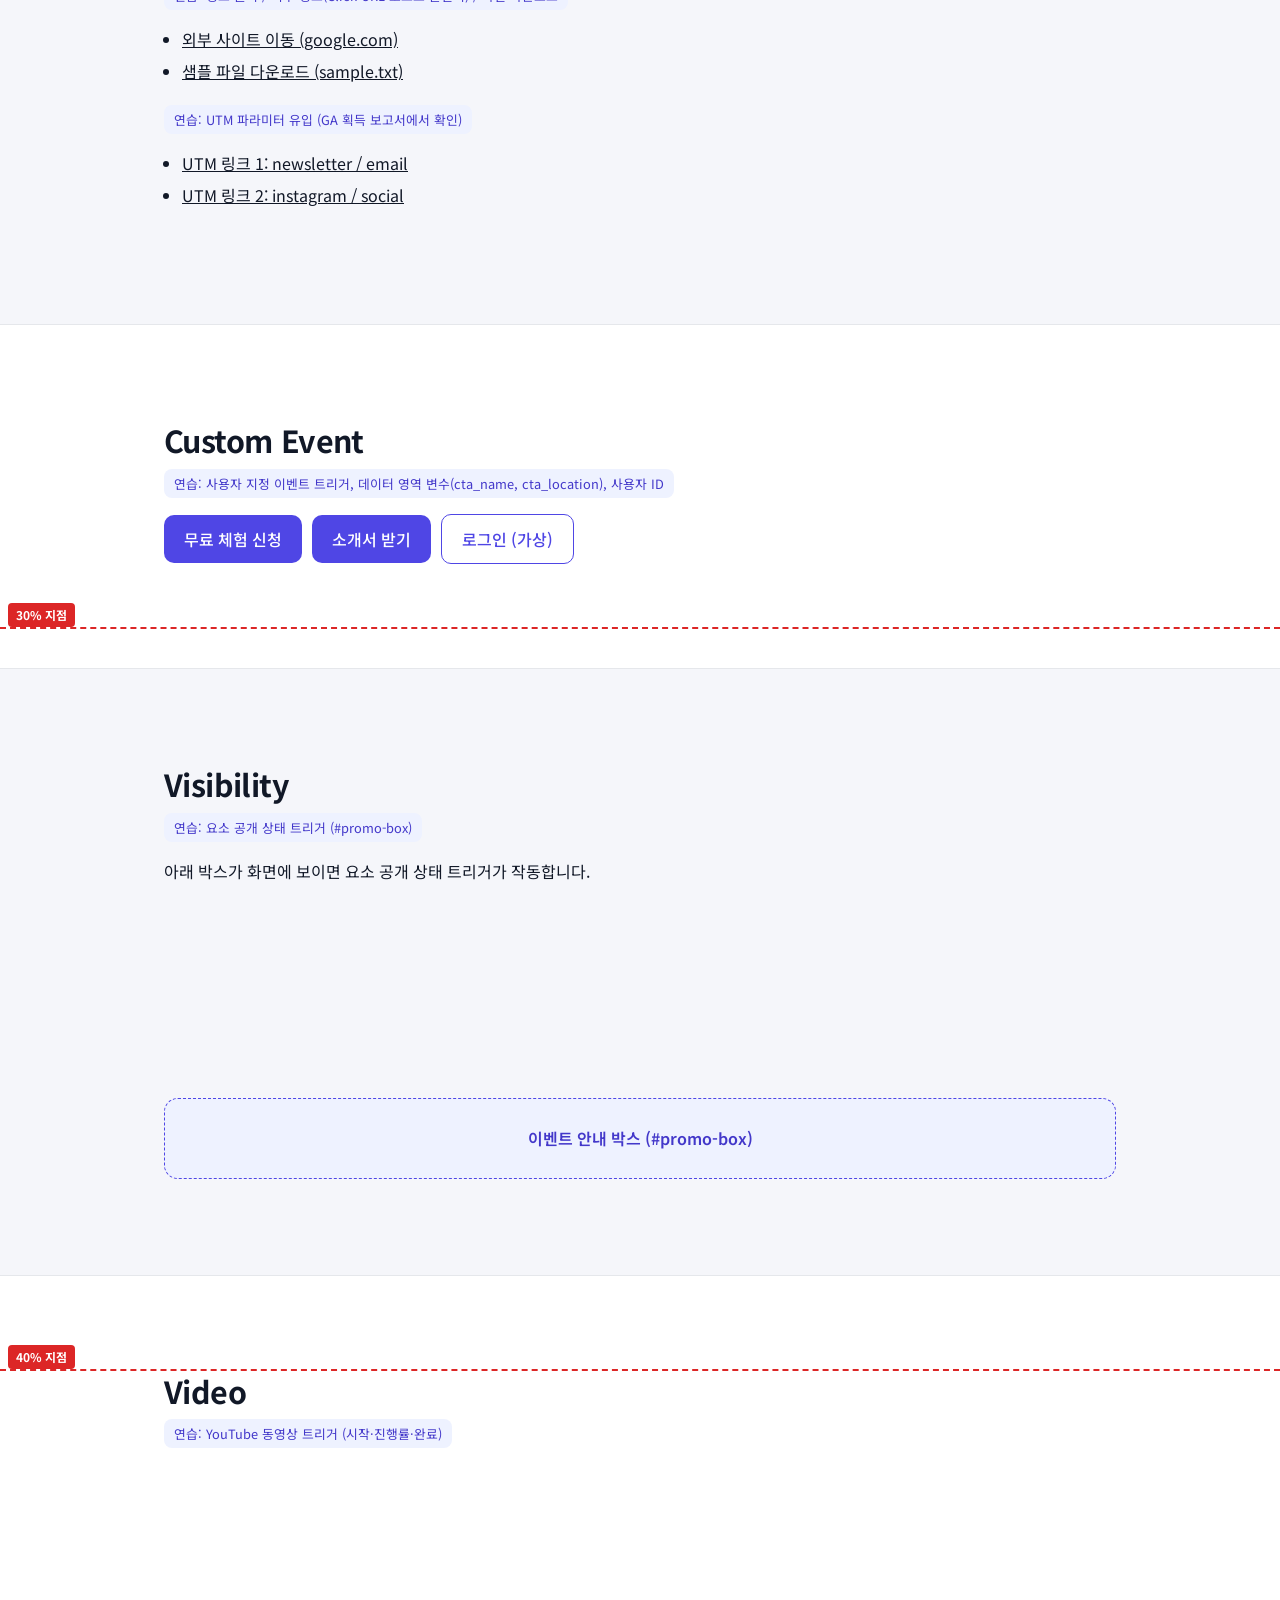
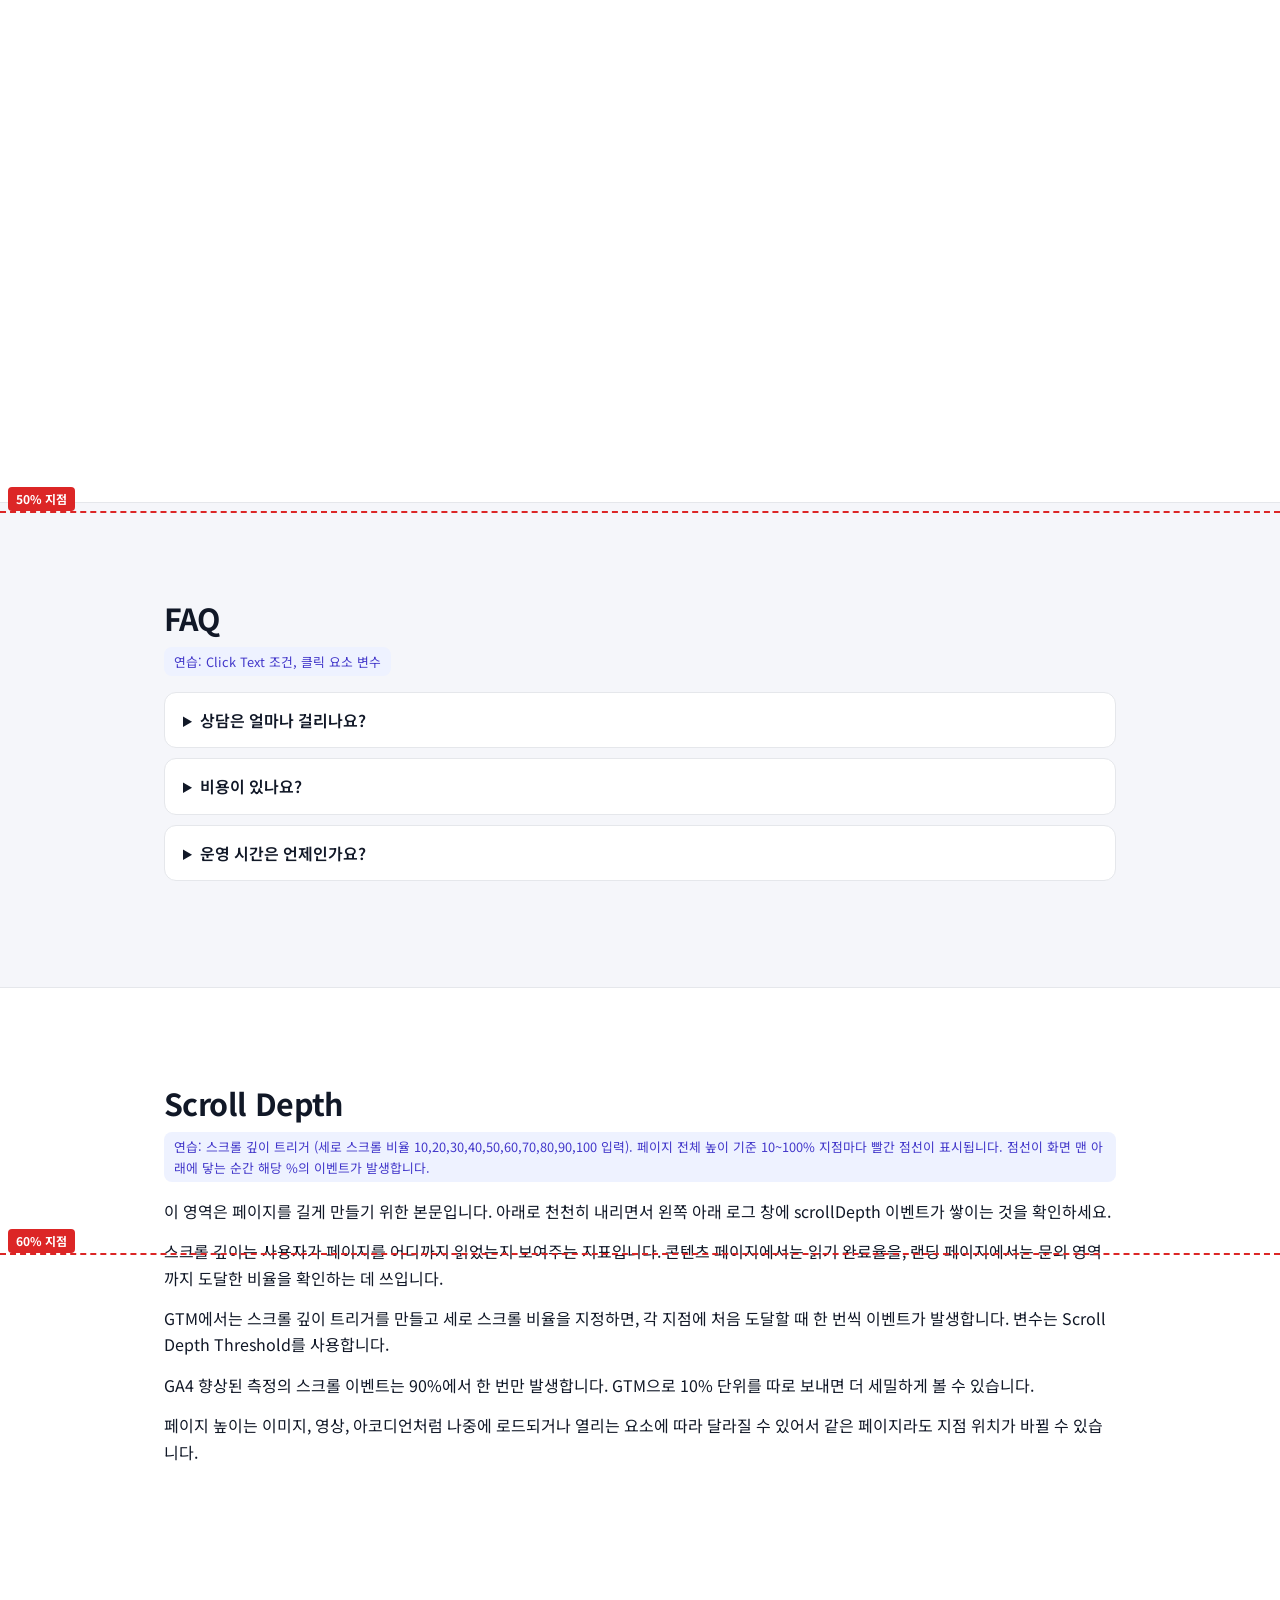
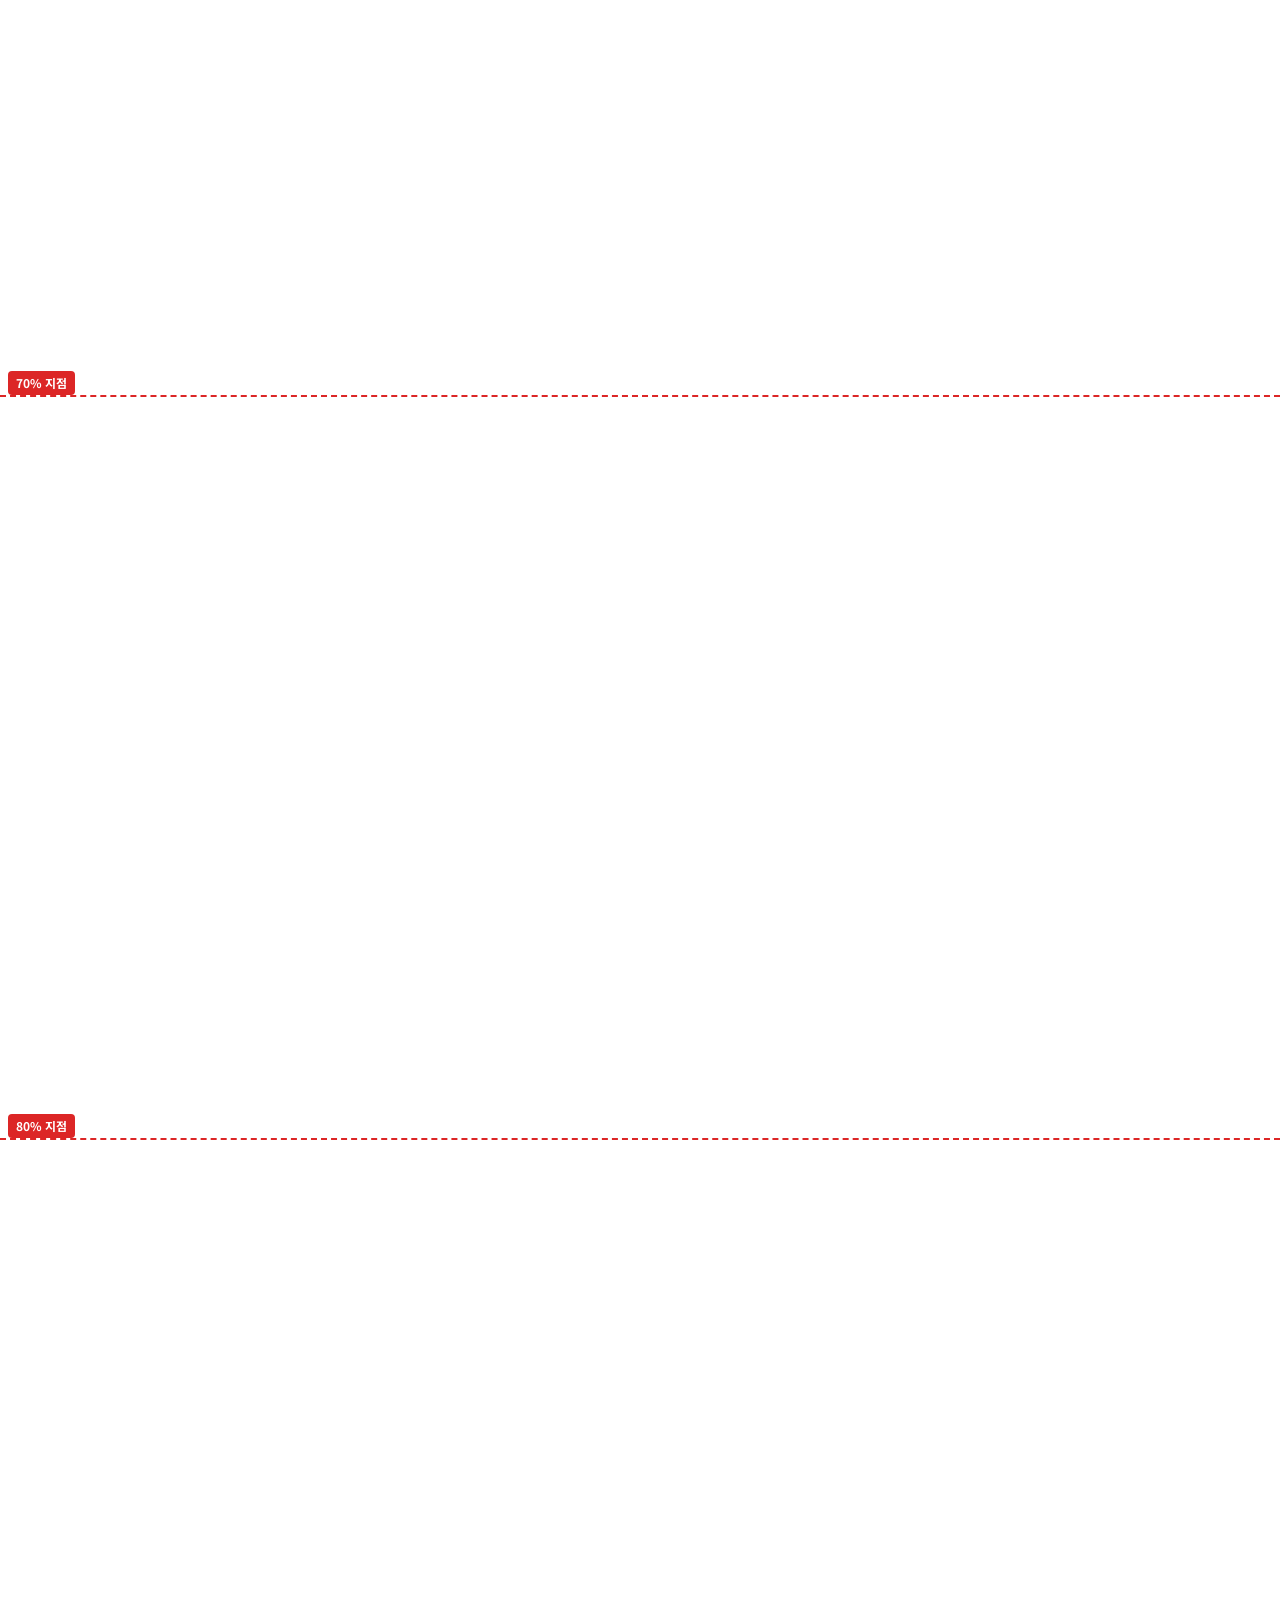
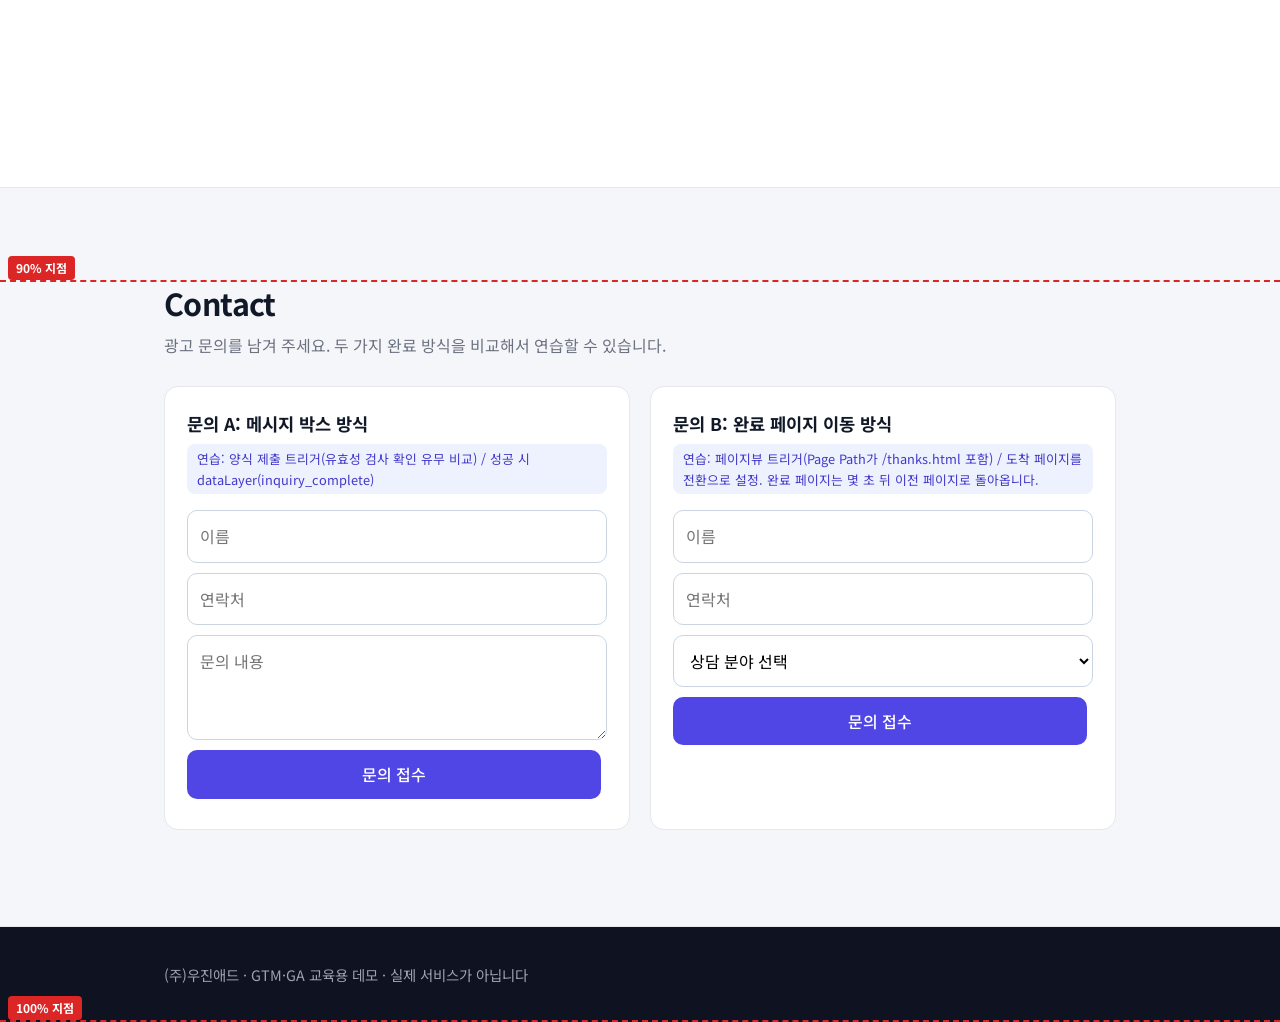
==== commit c67c2246: "Update index.html" ====
--- a/index.html
+++ b/index.html
@@ -34,7 +34,7 @@
 <section class="hero" id="hero">
   <svg class="emblem" viewBox="0 0 80 88" width="72" height="80" aria-hidden="true"><defs><linearGradient id="gd" x1="0" y1="0" x2="0" y2="1"><stop offset="0" stop-color="#ffd54a"/><stop offset="1" stop-color="#f59e0b"/></linearGradient></defs><path d="M40 4 L74 14 V46 C74 66 58 80 40 86 C22 80 6 66 6 46 V14 Z" fill="url(#gd)" stroke="#fff3c4" stroke-width="3"/><path d="M22 54 L26 32 L34 42 L40 28 L46 42 L54 32 L58 54 Z" fill="#fff"/><rect x="22" y="56" width="36" height="6" rx="2" fill="#fff"/></svg>
   <h1>Digital Performance<br>Partners</h1>
-  <p class="sub-copy">데이터로 설계하고 성과로 증명하는 퍼포먼스 마케팅 파트너, 모아애드와 함께 다음 성과의 주인공이 되어보세요.</p>
+  <p class="sub-copy">데이터로 설계하고 성과로 증명하는 퍼포먼스 마케팅 파트너, 우진애드와 함께 다음 성과의 주인공이 되어보세요.</p>
   <div>
     <a class="btn kakao" id="btn-kakao" href="https://pf.kakao.com/_demo" target="_blank" rel="noopener">카카오톡 상담</a>
     <a class="btn line" id="btn-tel" href="tel:02-1234-5678">전화 상담 02-1234-5678</a>
@@ -138,7 +138,7 @@
 </div></section>
 </main>
 
-<footer><div class="wrap">(주)모아애드 · GTM·GA 교육용 데모 · 실제 서비스가 아닙니다</div></footer>
+<footer><div class="wrap">(주)우진애드 · GTM·GA 교육용 데모 · 실제 서비스가 아닙니다</div></footer>
 
 <nav id="pager" aria-label="섹션 이동"></nav>
 
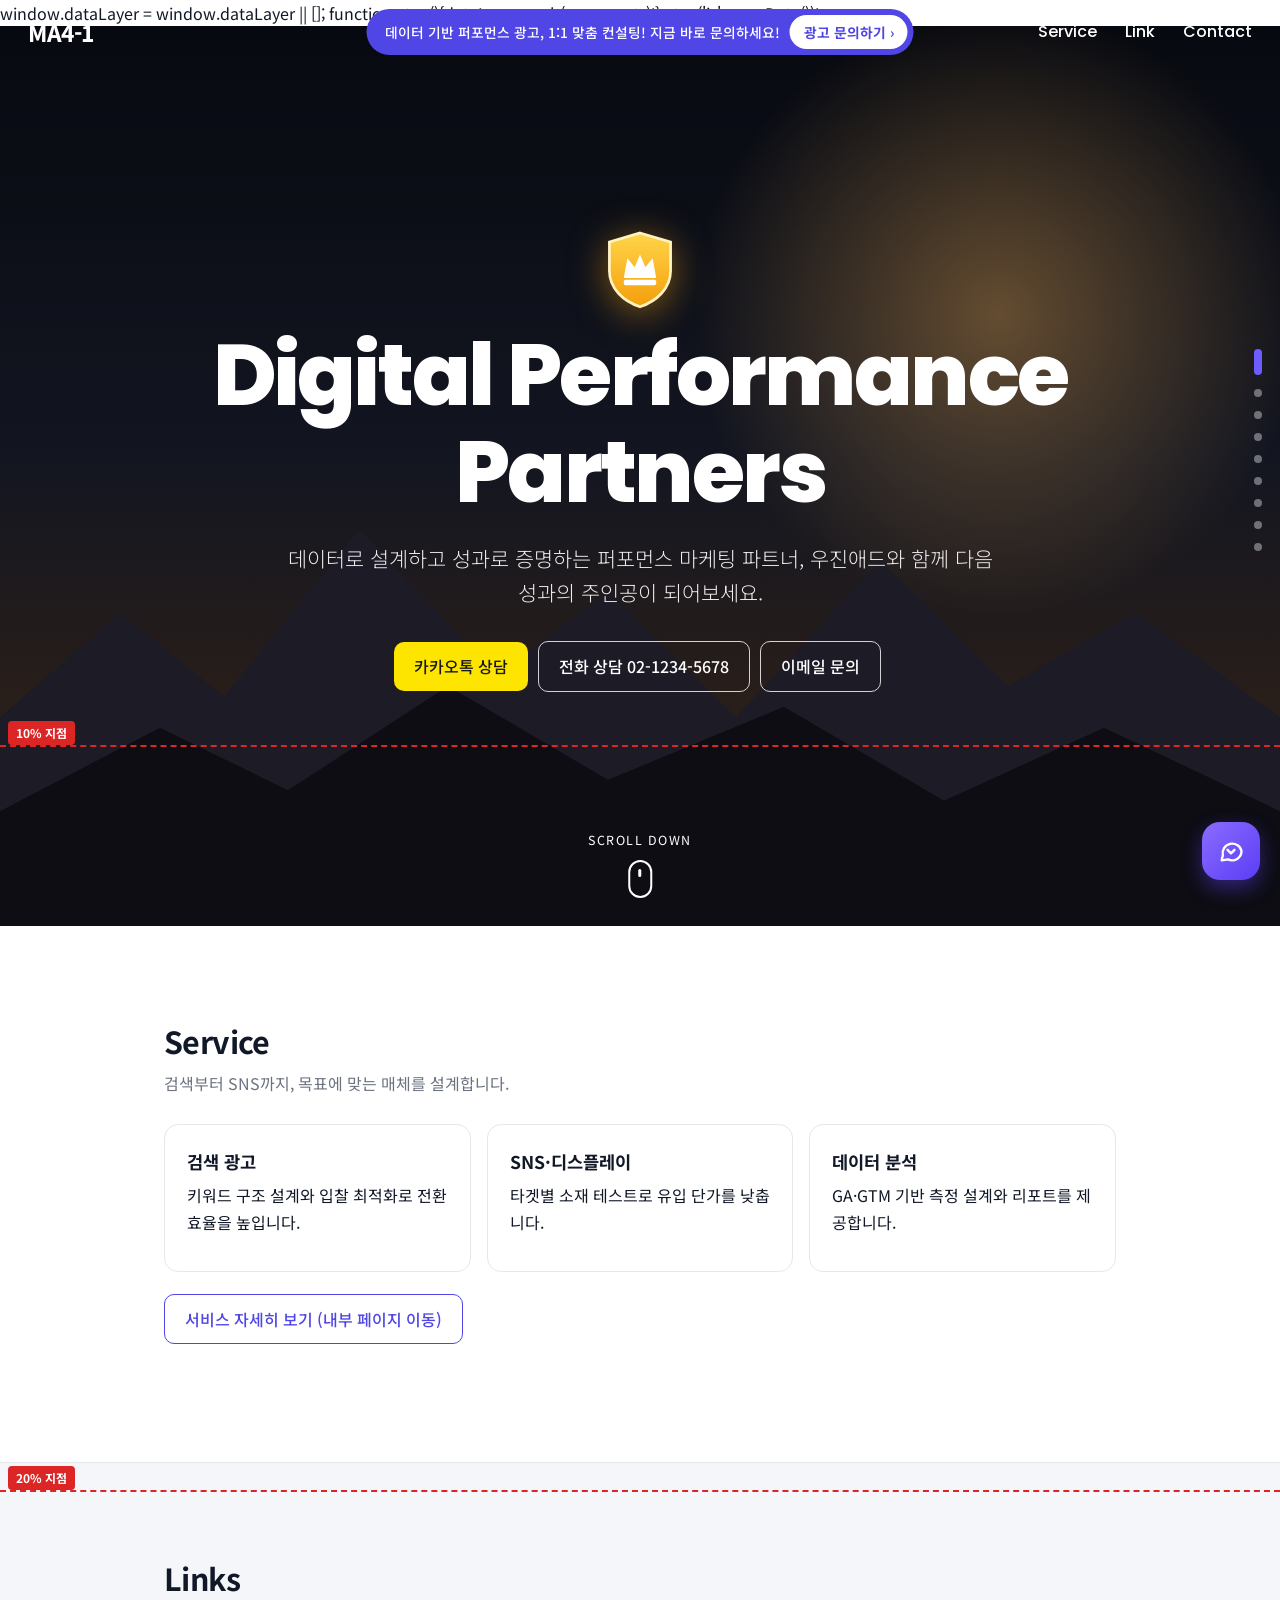
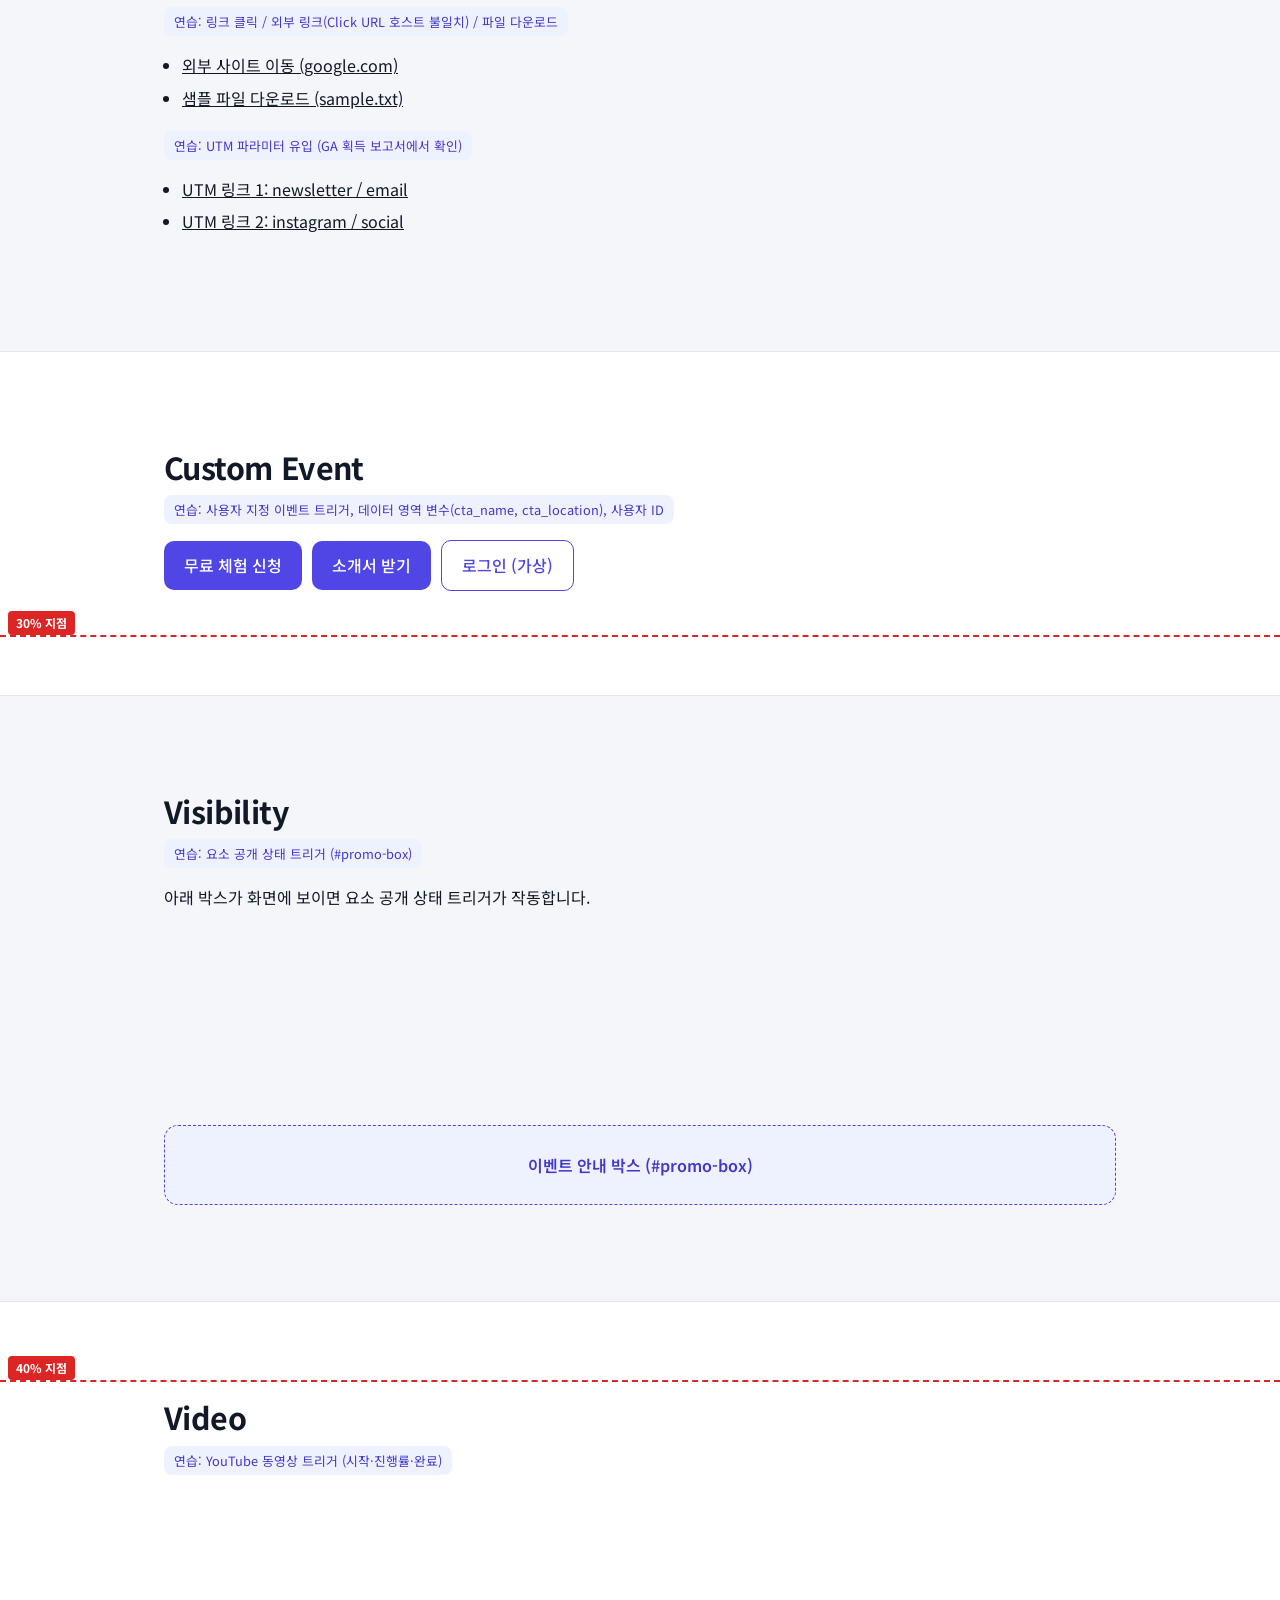
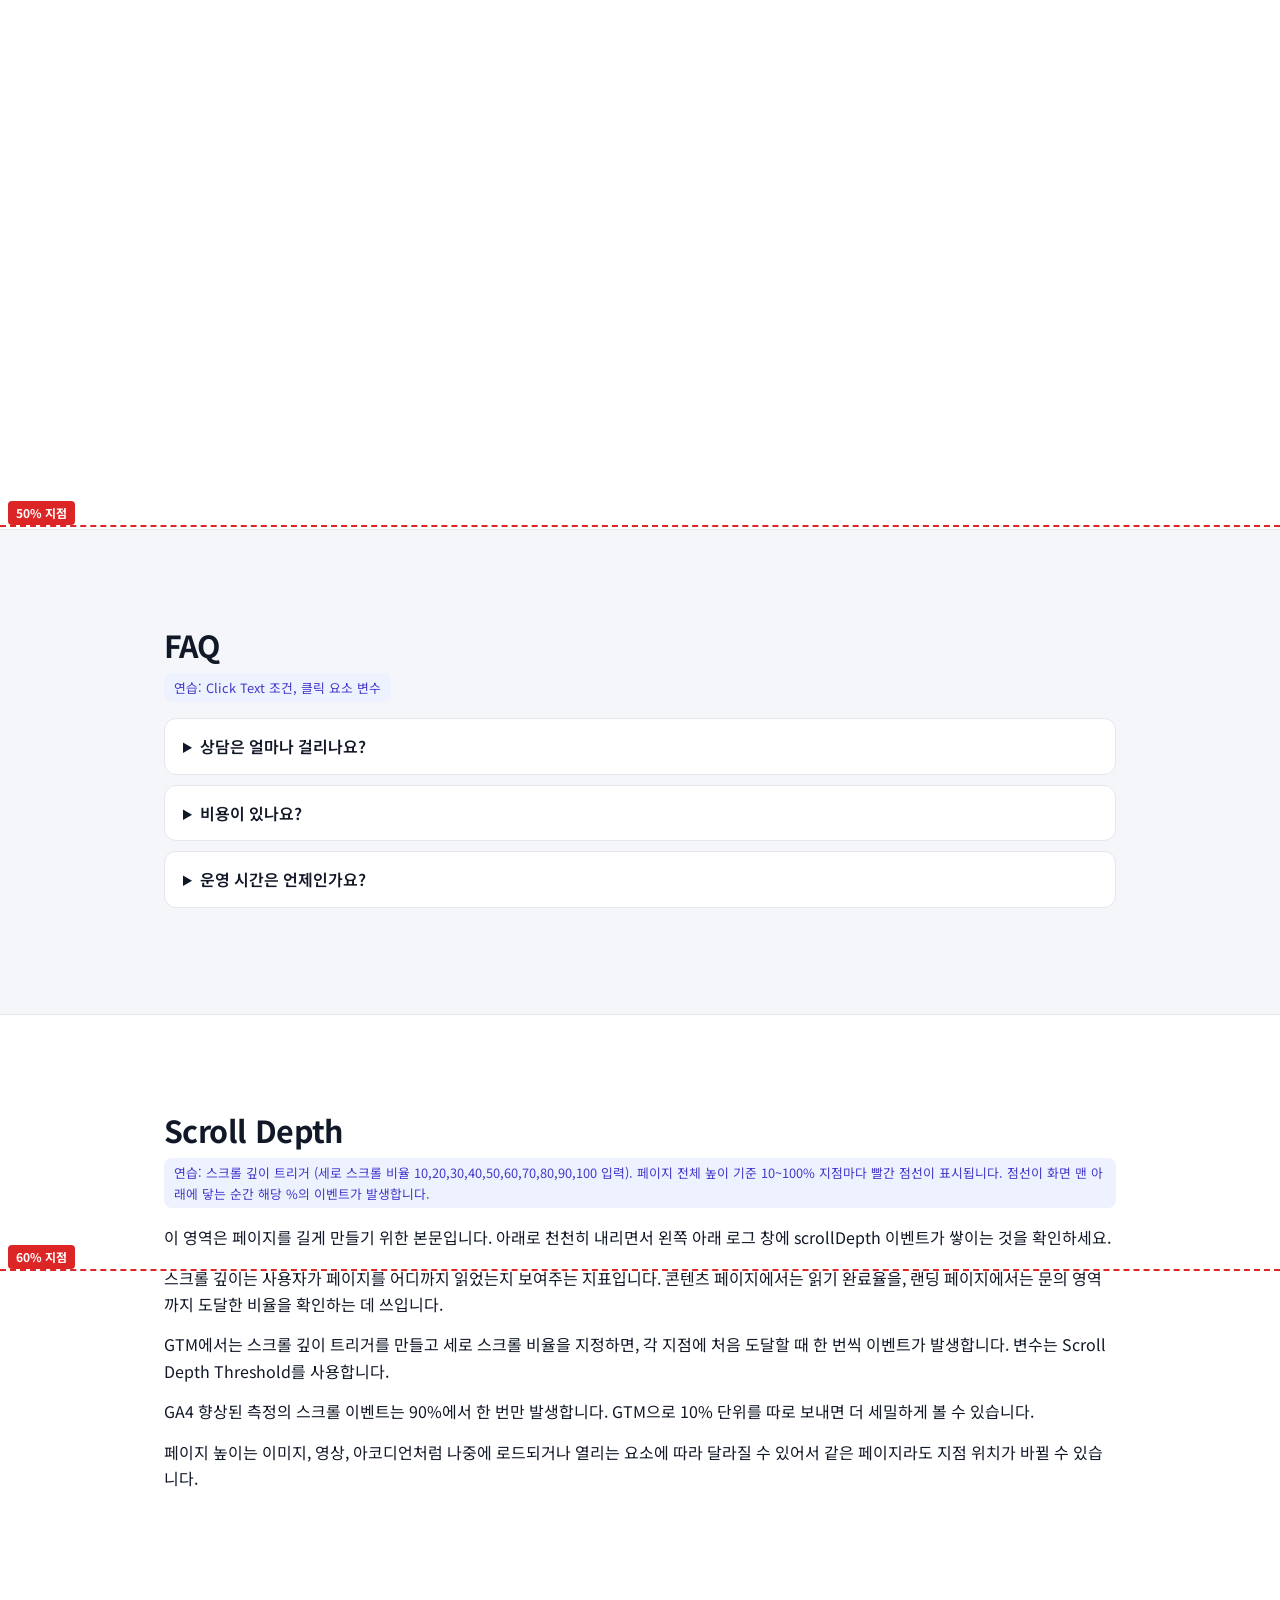
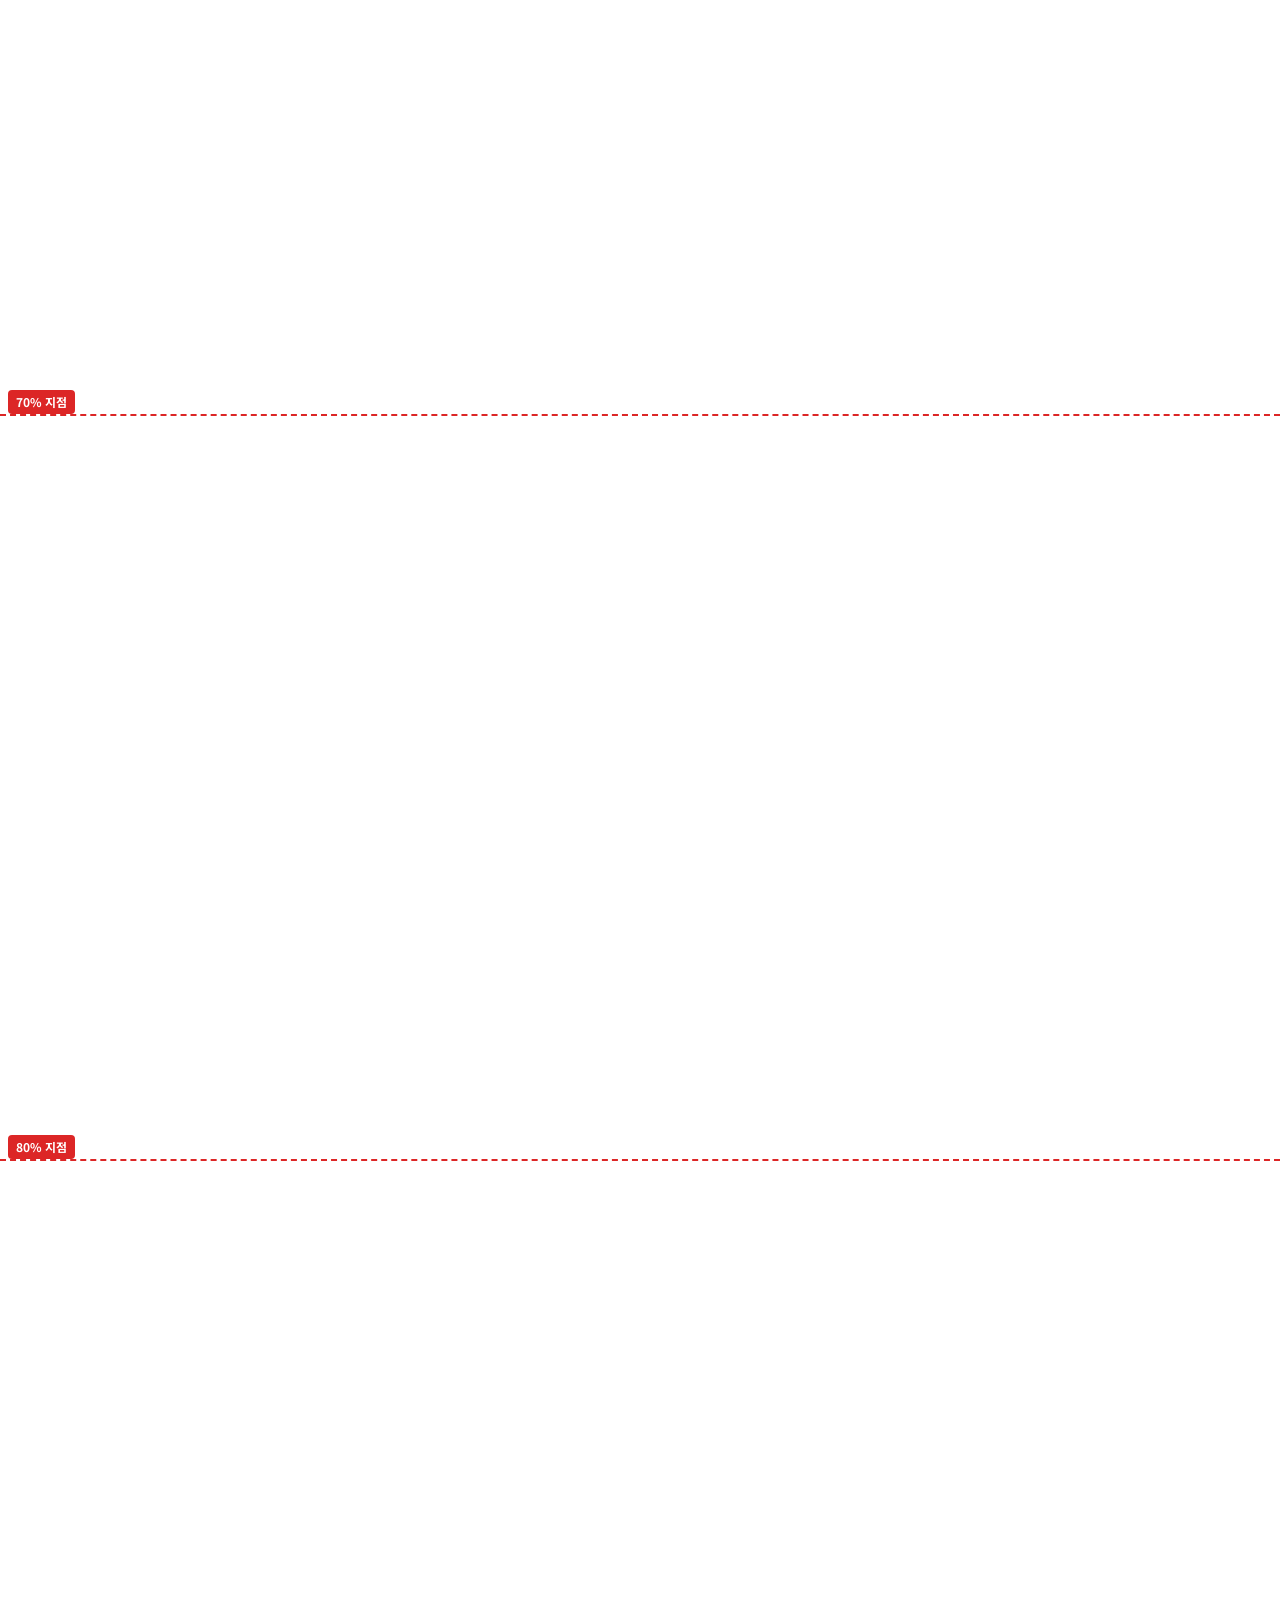
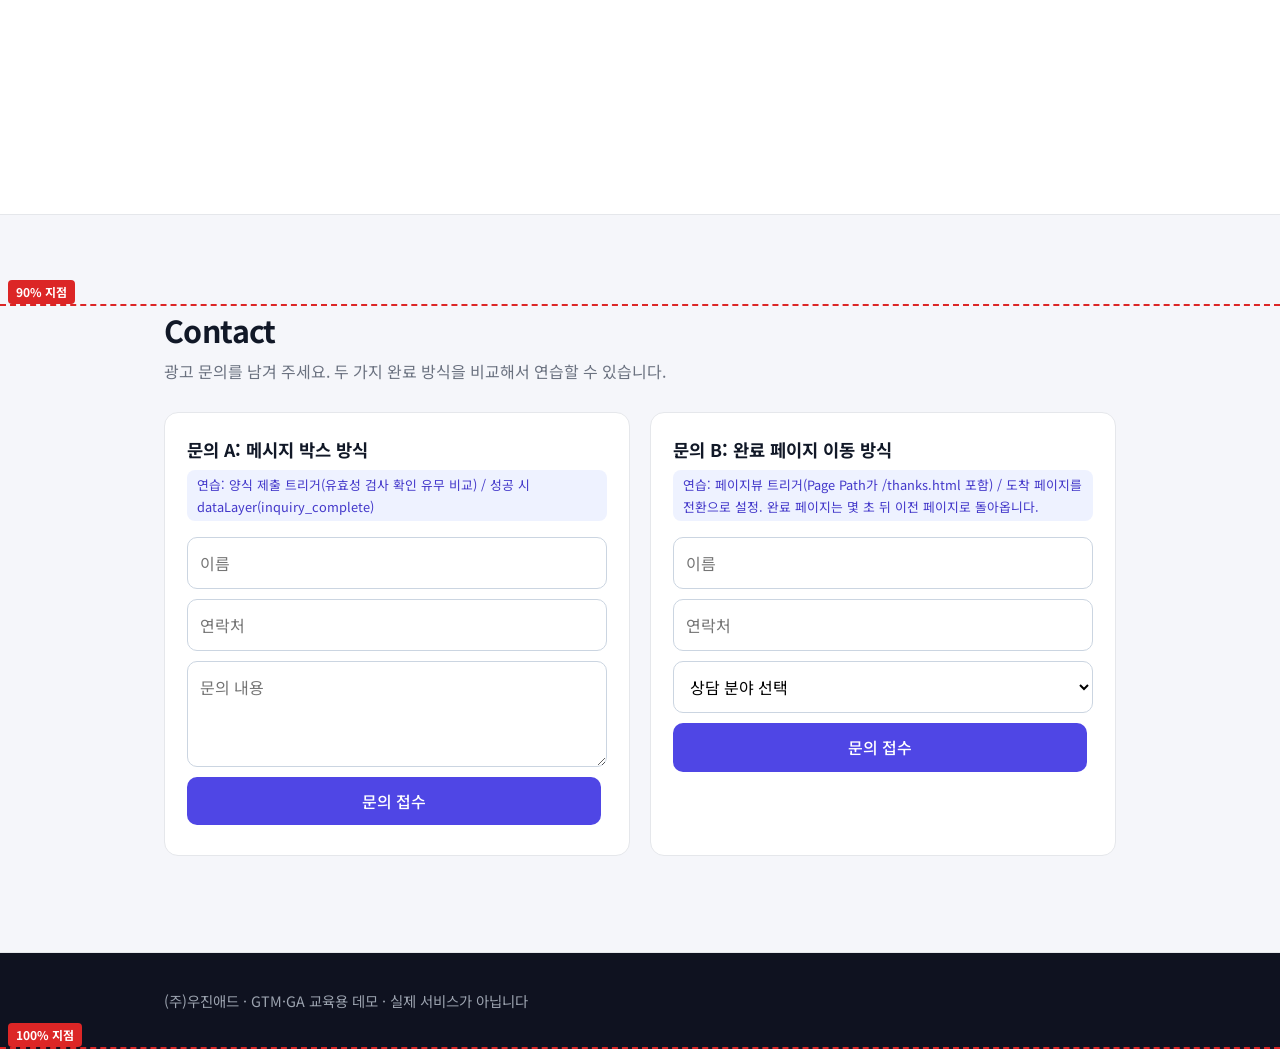
==== commit 253ac834: "Update index.html" ====
--- a/index.html
+++ b/index.html
@@ -19,6 +19,31 @@
 <!-- Google Tag Manager (noscript) -->
 <noscript><iframe src="https://www.googletagmanager.com/ns.html?id=GTM-5V547CKD" height="0" width="0" style="display:none;visibility:hidden"></iframe></noscript>
 <!-- End Google Tag Manager (noscript) -->
+
+<!-- 최지훈 Google Tag Manager (noscript) -->
+<noscript><iframe src="https://www.googletagmanager.com/ns.html?id=GTM-5RGMBZHL" height="0" width="0" style="display:none;visibility:hidden"></iframe></noscript>
+<!-- 최지훈 End Google Tag Manager (noscript) -->
+
+<!-- 김승원 Google Tag Manager (noscript) -->
+<noscript><iframe src="https://www.googletagmanager.com/ns.html?id=GTM-N775J7H4" height="0" width="0" style="display:none;visibility:hidden"></iframe></noscript>
+<!-- 김승원 End Google Tag Manager (noscript) -->
+
+<!-- 이진수 Google Tag Manager (noscript) -->
+<noscript><iframe src="https://www.googletagmanager.com/ns.html?id=GTM-NCW7Q82P" height="0" width="0" style="display:none;visibility:hidden"></iframe></noscript>
+<!-- 이진수 End Google Tag Manager (noscript) -->
+
+<!-- 임세현 Google Tag Manager (noscript) -->
+<noscript><iframe src="https://www.googletagmanager.com/ns.html?id=GTM-N7CMB9RZ" height="0" width="0" style="display:none;visibility:hidden"></iframe></noscript>
+<!-- 임세현 End Google Tag Manager (noscript) -->
+
+<!-- 안선오 Google Tag Manager (noscript) -->
+<noscript><iframe src="https://www.googletagmanager.com/ns.html?id=GTM-TBQNFBV7" height="0" width="0" style="display:none;visibility:hidden"></iframe></noscript>
+<!-- 안선오 End Google Tag Manager (noscript) -->
+  
+  window.dataLayer = window.dataLayer || [];
+  function gtag(){dataLayer.push(arguments);}
+  gtag('js', new Date());
+</script>
 
 <header id="hd">
   <a class="logo" id="logo" href="index.html">MA4-1</a>
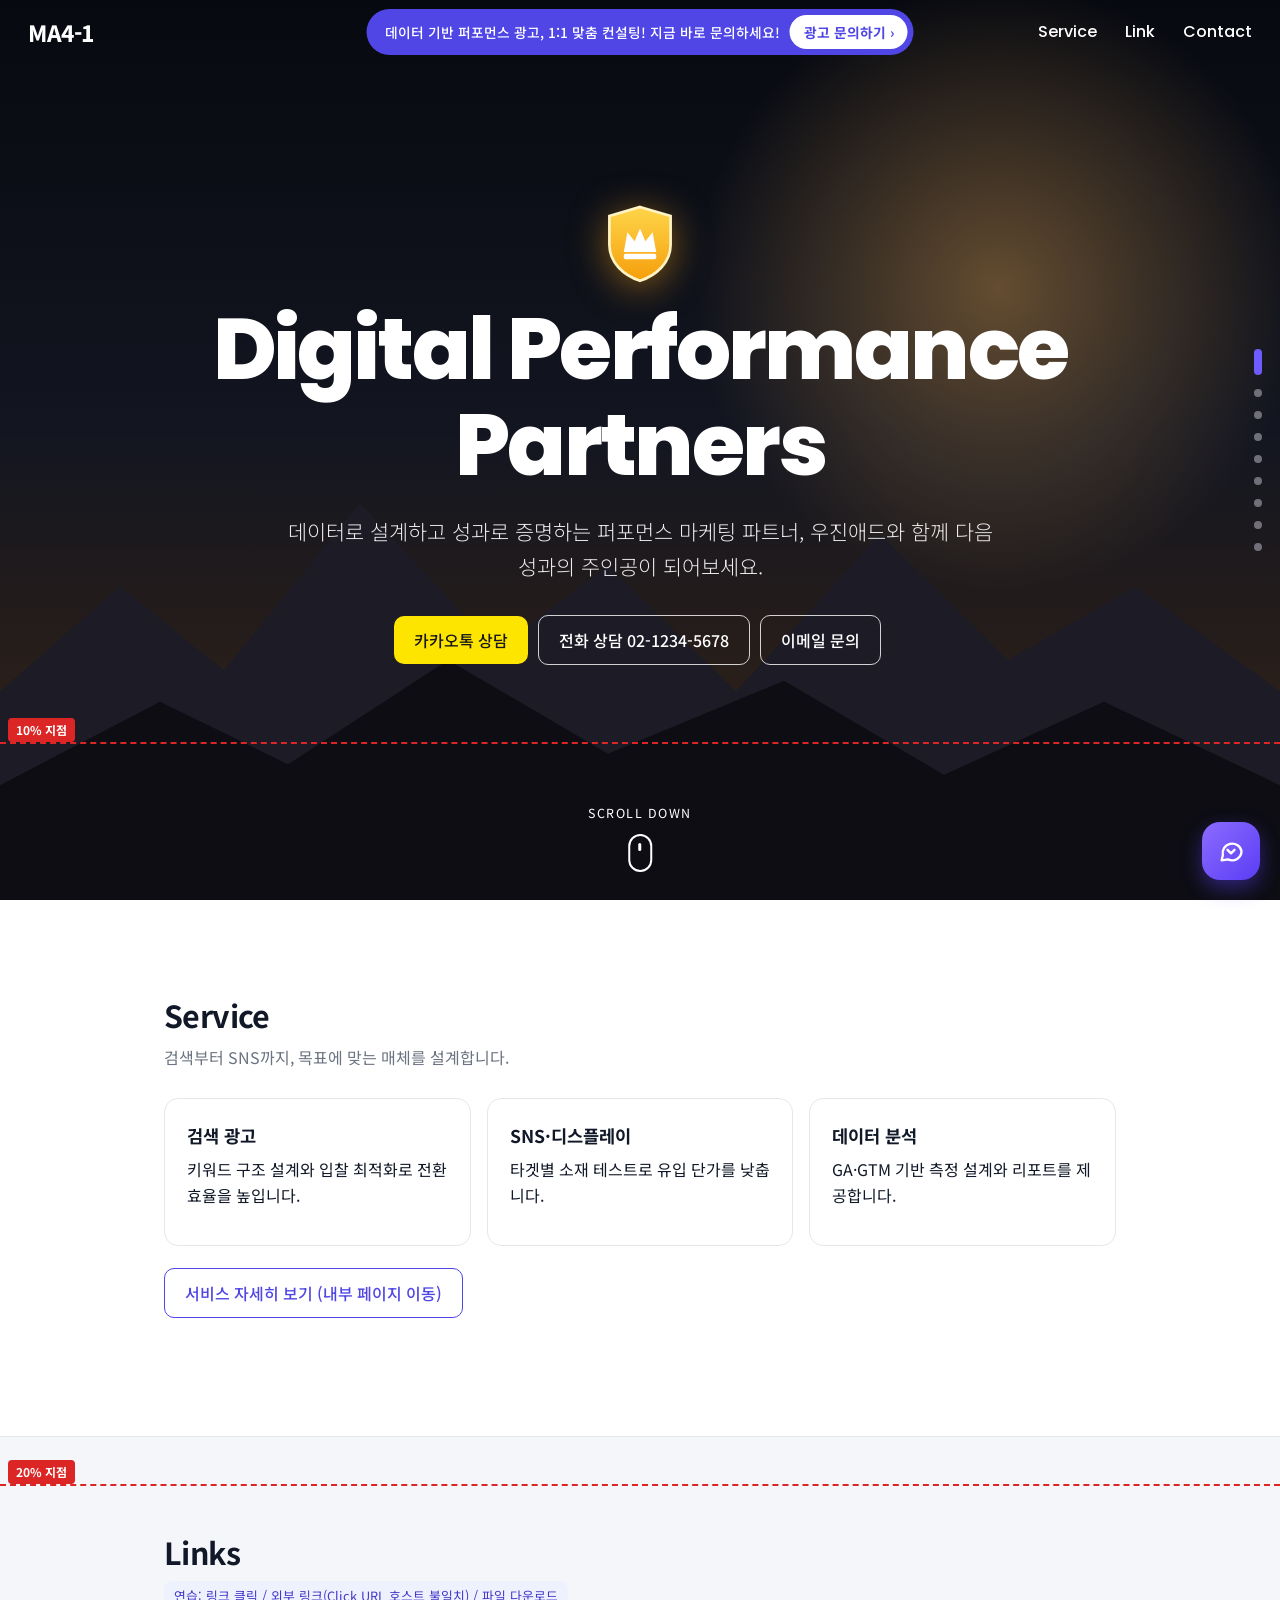
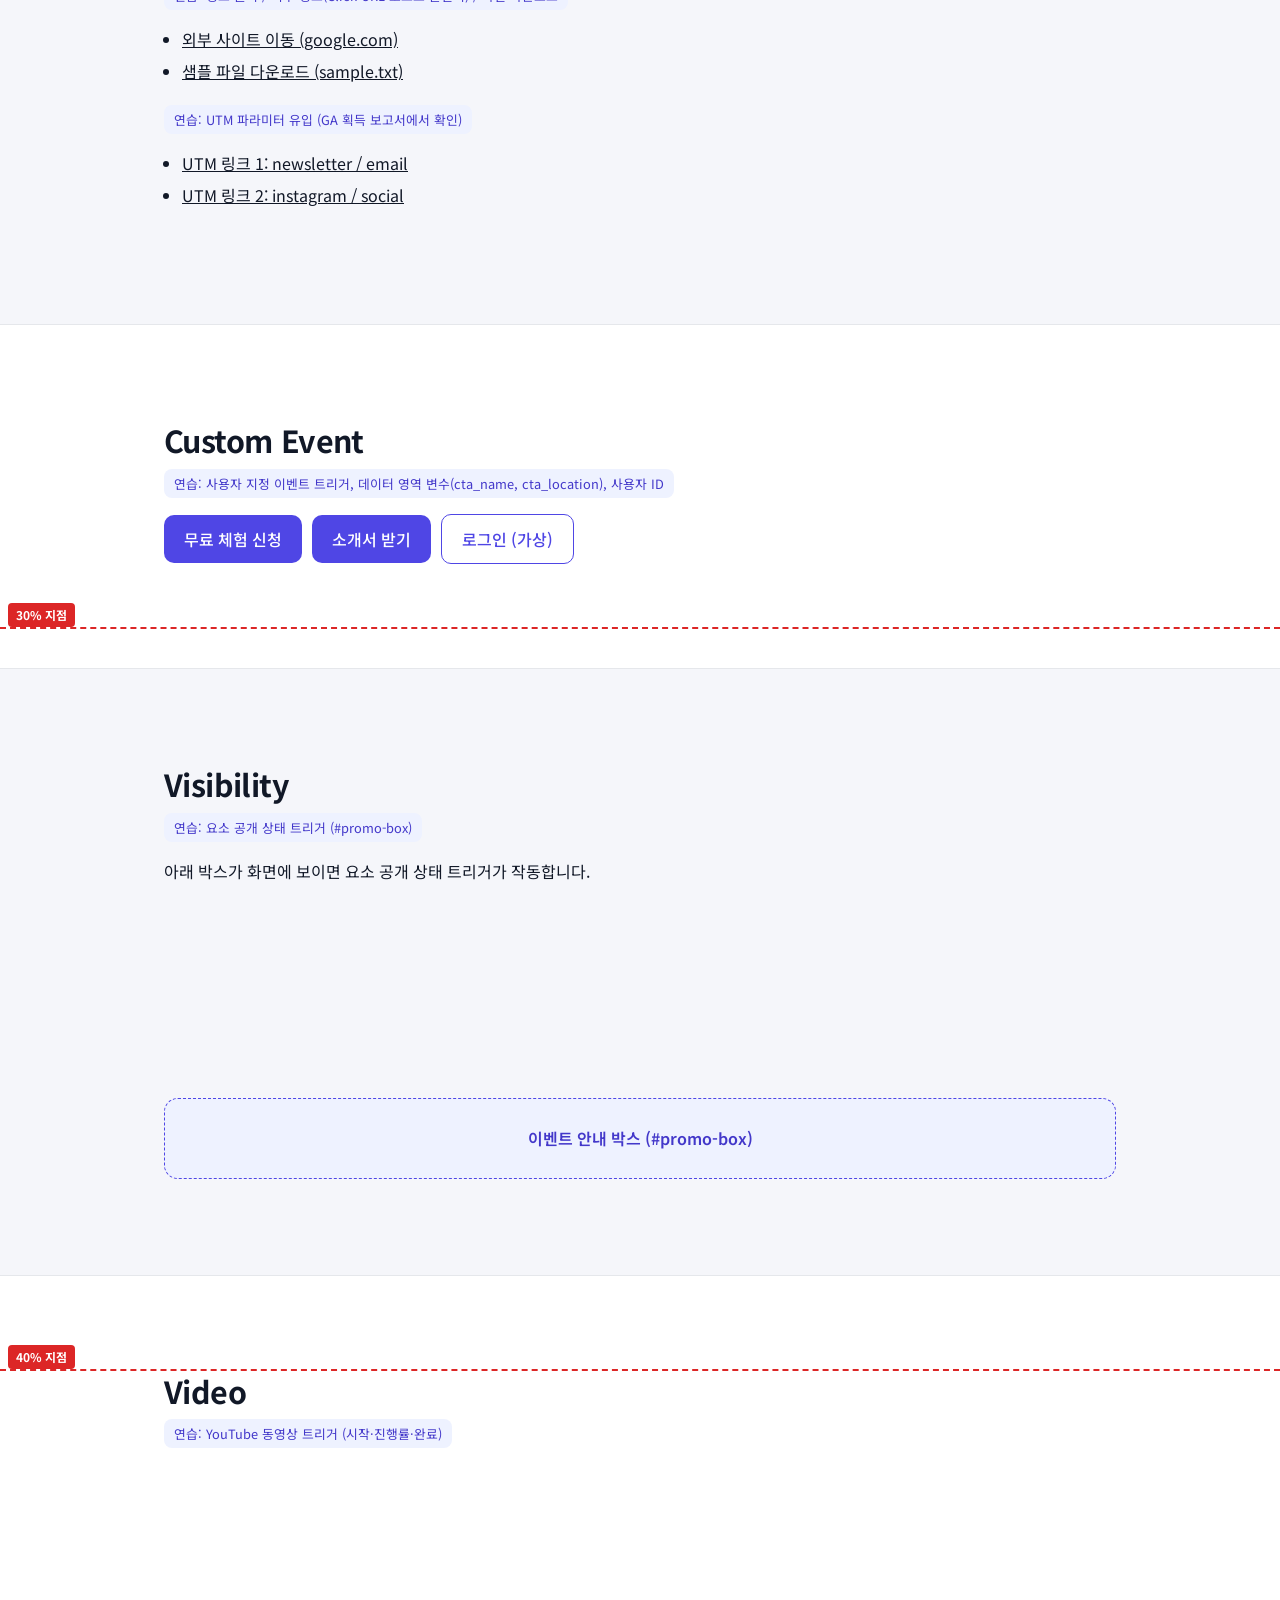
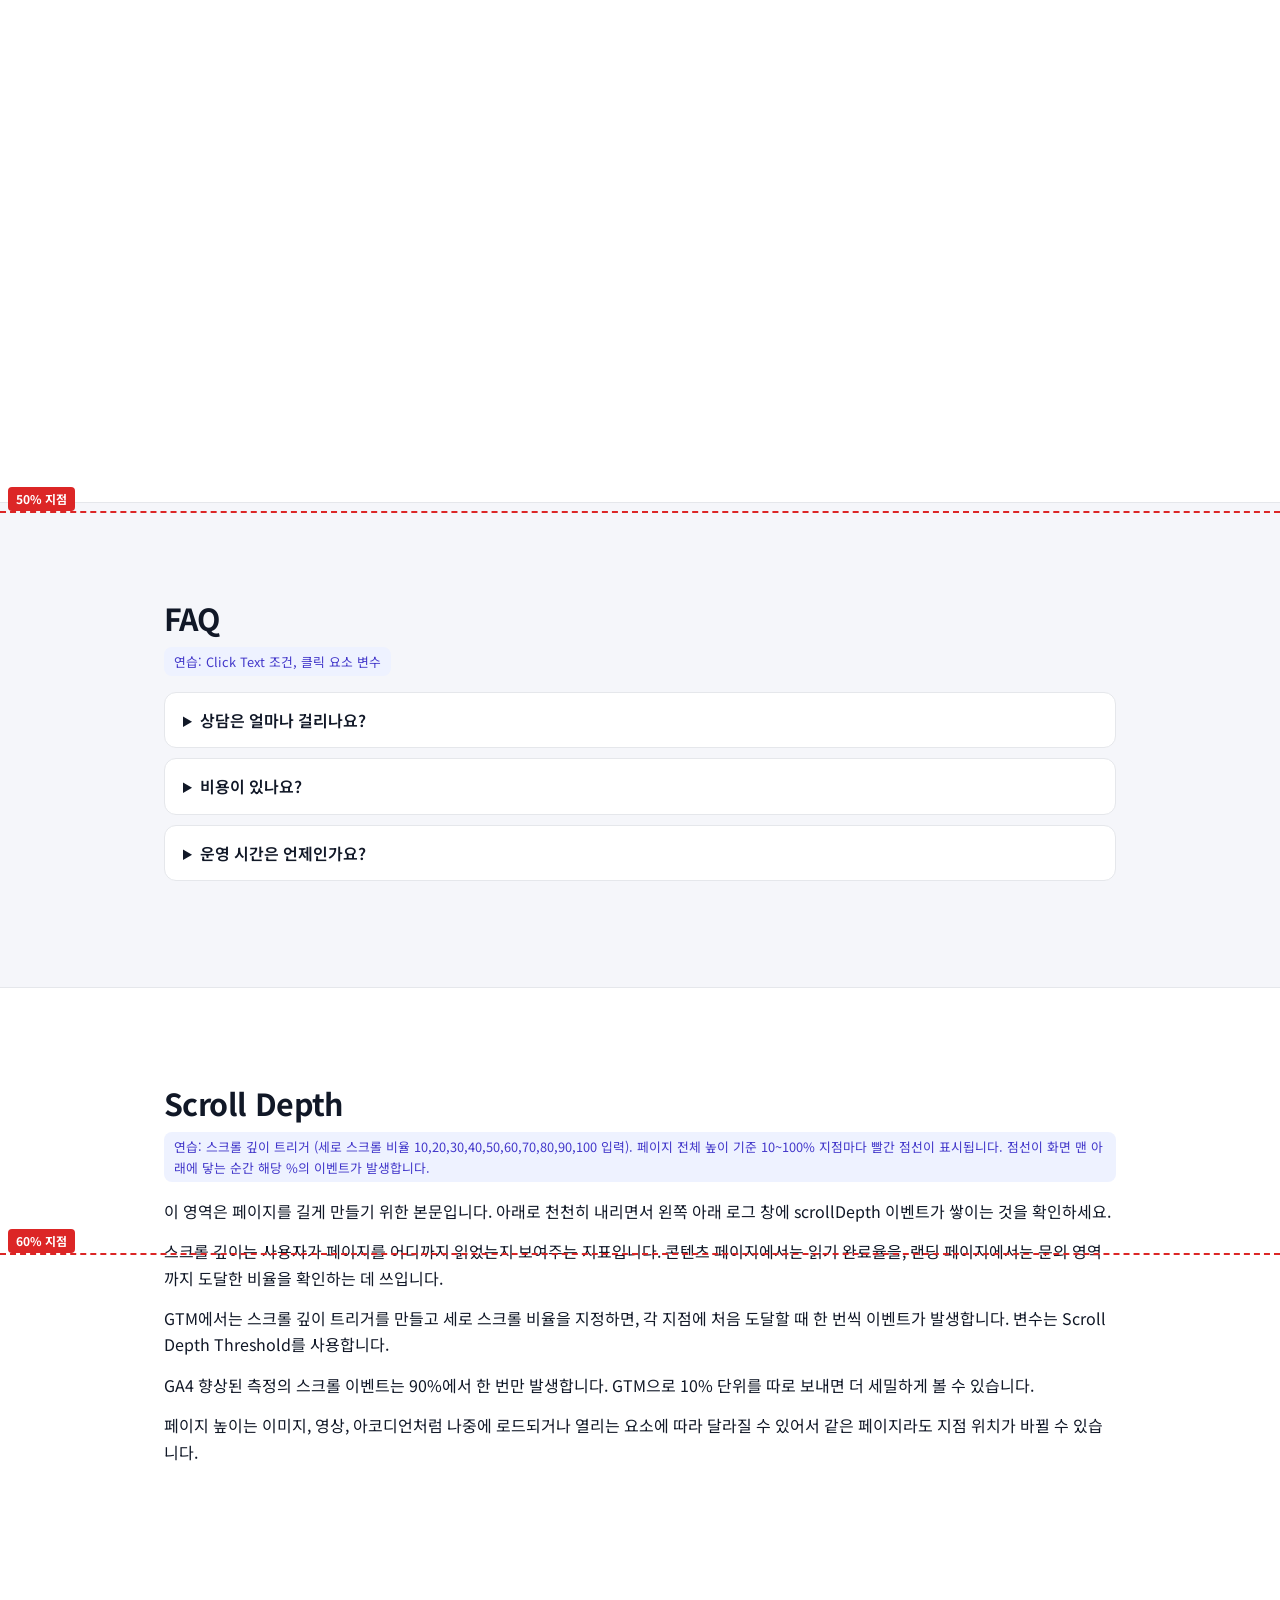
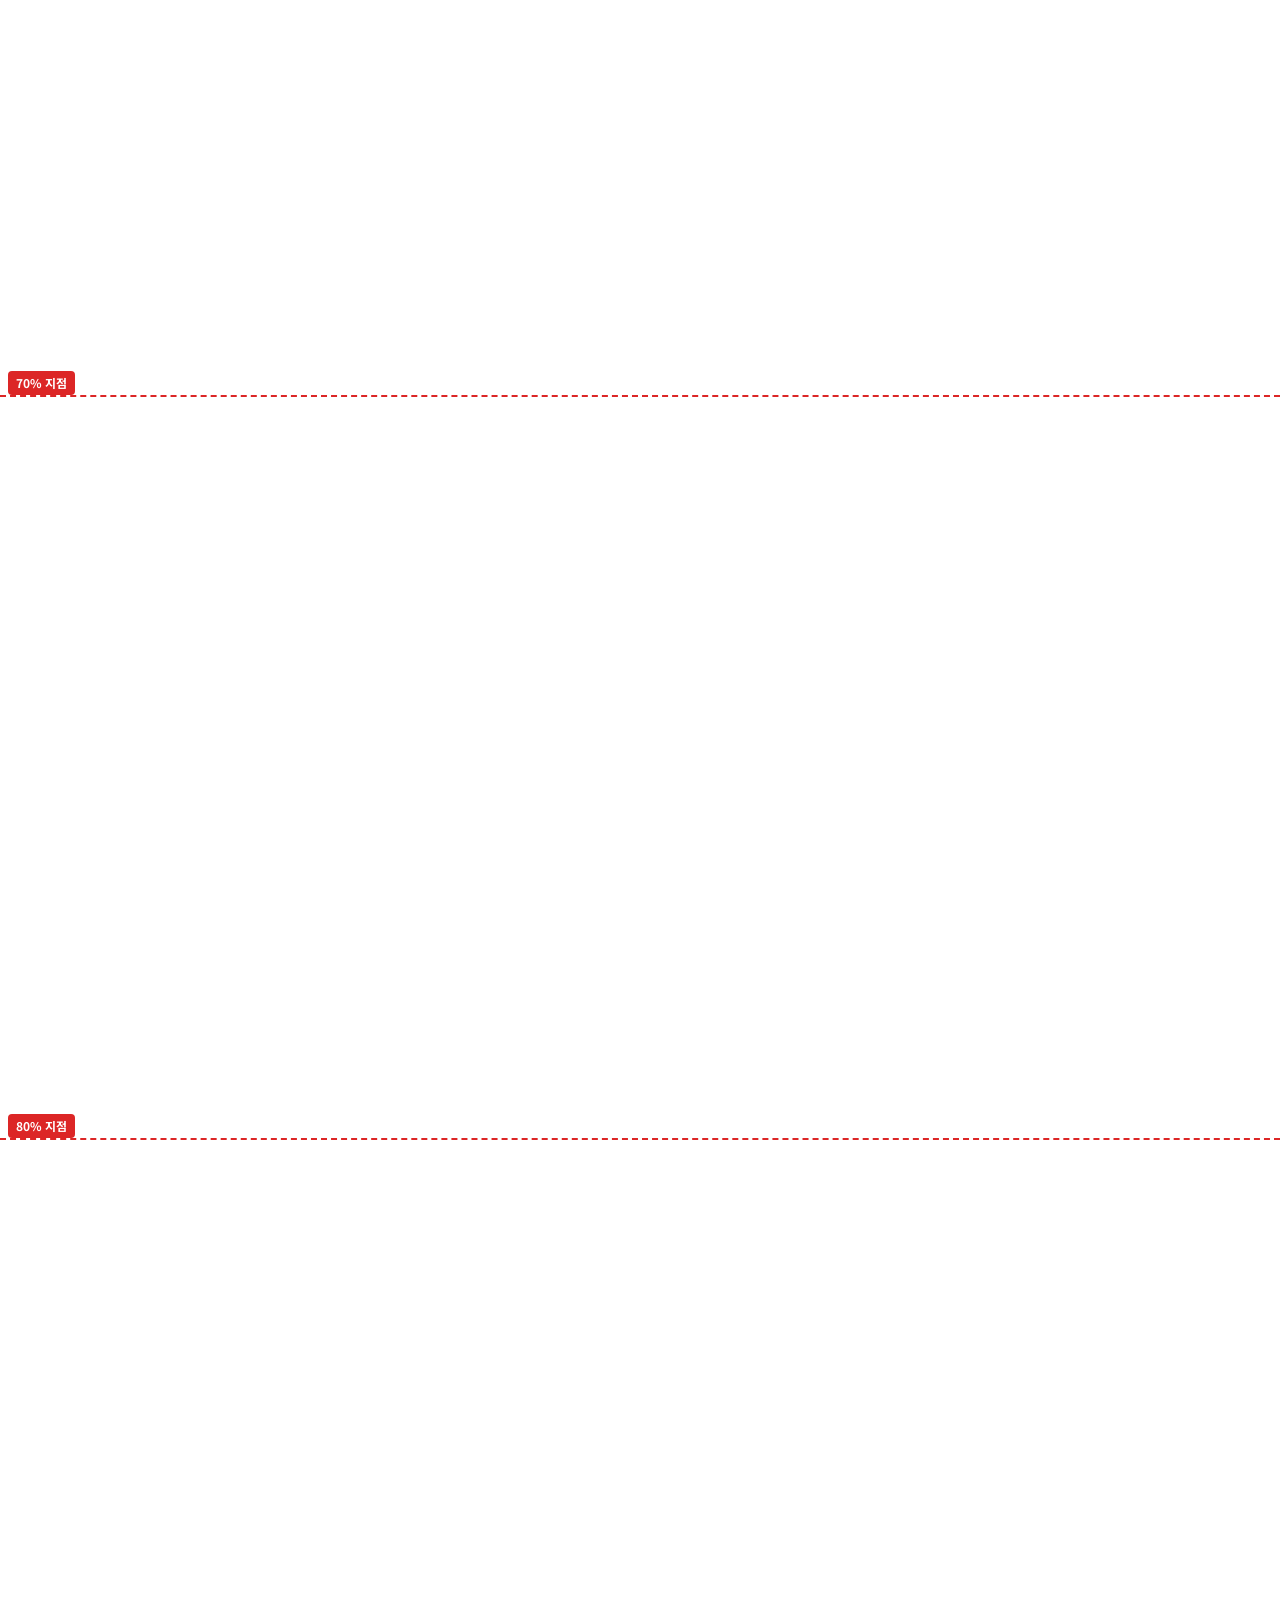
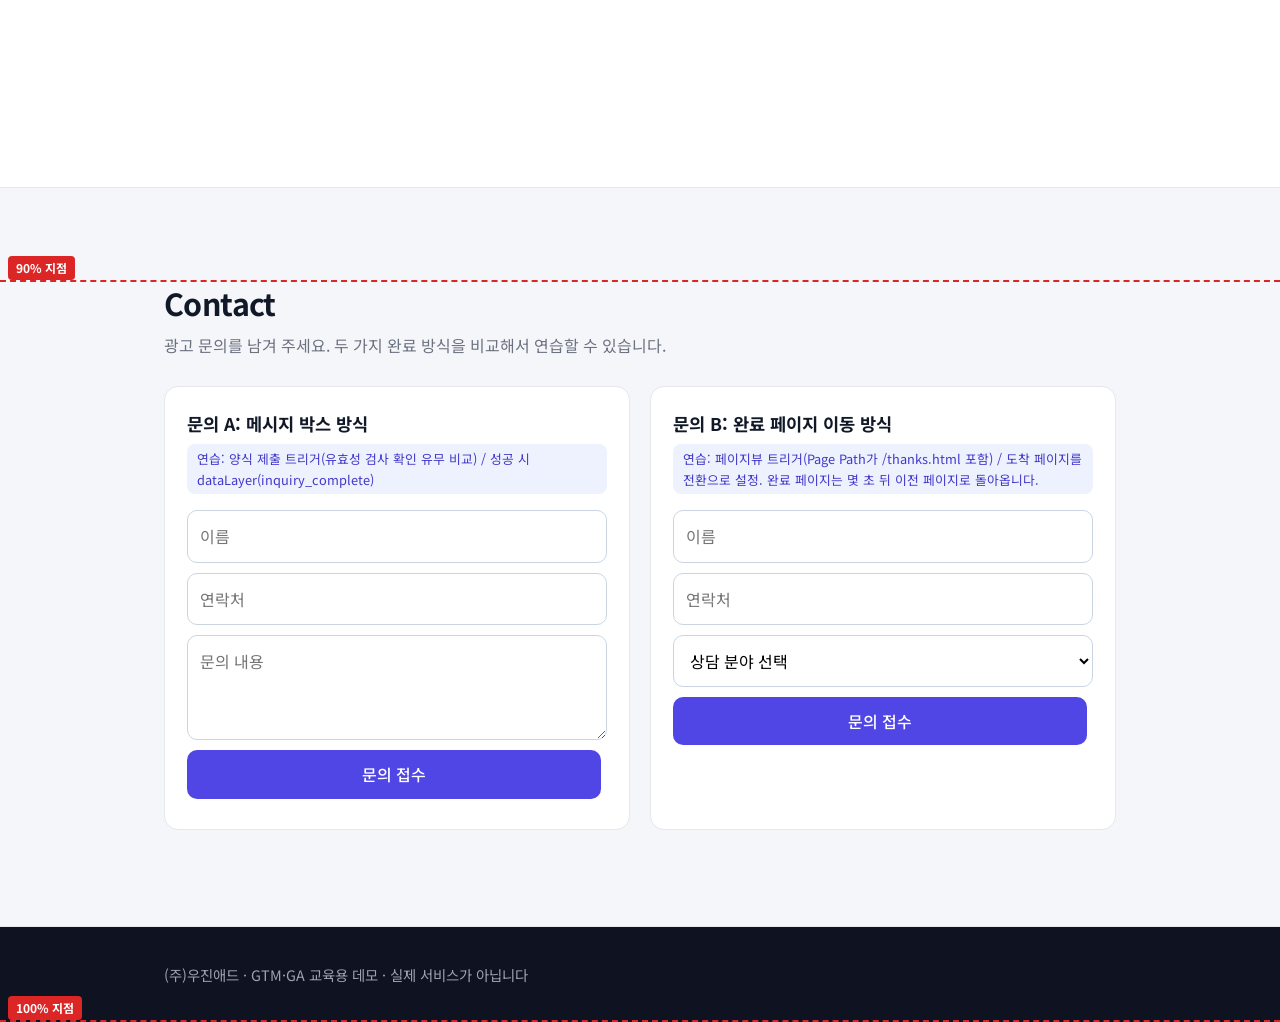
==== commit 8e26e15d: "Update index.html" ====
--- a/index.html
+++ b/index.html
@@ -14,6 +14,46 @@
   function gtag(){dataLayer.push(arguments);}
   gtag('js', new Date());
 </script>
+
+  <script async src="https://www.googletagmanager.com/gtm.js?id=GTM-5RGMBZHL"></script>
+<script>
+  window.dataLayer = window.dataLayer || [];
+  function gtag(){dataLayer.push(arguments);}
+  gtag('js', new Date());
+</script>
+
+
+  <script async src="https://www.googletagmanager.com/gtm.js?id=GTM-N775J7H4"></script>
+<script>
+  window.dataLayer = window.dataLayer || [];
+  function gtag(){dataLayer.push(arguments);}
+  gtag('js', new Date());
+</script>
+
+
+  <script async src="https://www.googletagmanager.com/gtm.js?id=GTM-NCW7Q82P"></script>
+<script>
+  window.dataLayer = window.dataLayer || [];
+  function gtag(){dataLayer.push(arguments);}
+  gtag('js', new Date());
+</script>
+
+
+  <script async src="https://www.googletagmanager.com/gtm.js?id=GTM-N7CMB9RZ"></script>
+<script>
+  window.dataLayer = window.dataLayer || [];
+  function gtag(){dataLayer.push(arguments);}
+  gtag('js', new Date());
+</script>
+
+  <script async src="https://www.googletagmanager.com/gtm.js?id=GTM-TBQNFBV7"></script>
+<script>
+  window.dataLayer = window.dataLayer || [];
+  function gtag(){dataLayer.push(arguments);}
+  gtag('js', new Date());
+</script>
+
+  
 </head>
 <body>
 <!-- Google Tag Manager (noscript) -->
@@ -39,11 +79,6 @@
 <!-- 안선오 Google Tag Manager (noscript) -->
 <noscript><iframe src="https://www.googletagmanager.com/ns.html?id=GTM-TBQNFBV7" height="0" width="0" style="display:none;visibility:hidden"></iframe></noscript>
 <!-- 안선오 End Google Tag Manager (noscript) -->
-  
-  window.dataLayer = window.dataLayer || [];
-  function gtag(){dataLayer.push(arguments);}
-  gtag('js', new Date());
-</script>
 
 <header id="hd">
   <a class="logo" id="logo" href="index.html">MA4-1</a>
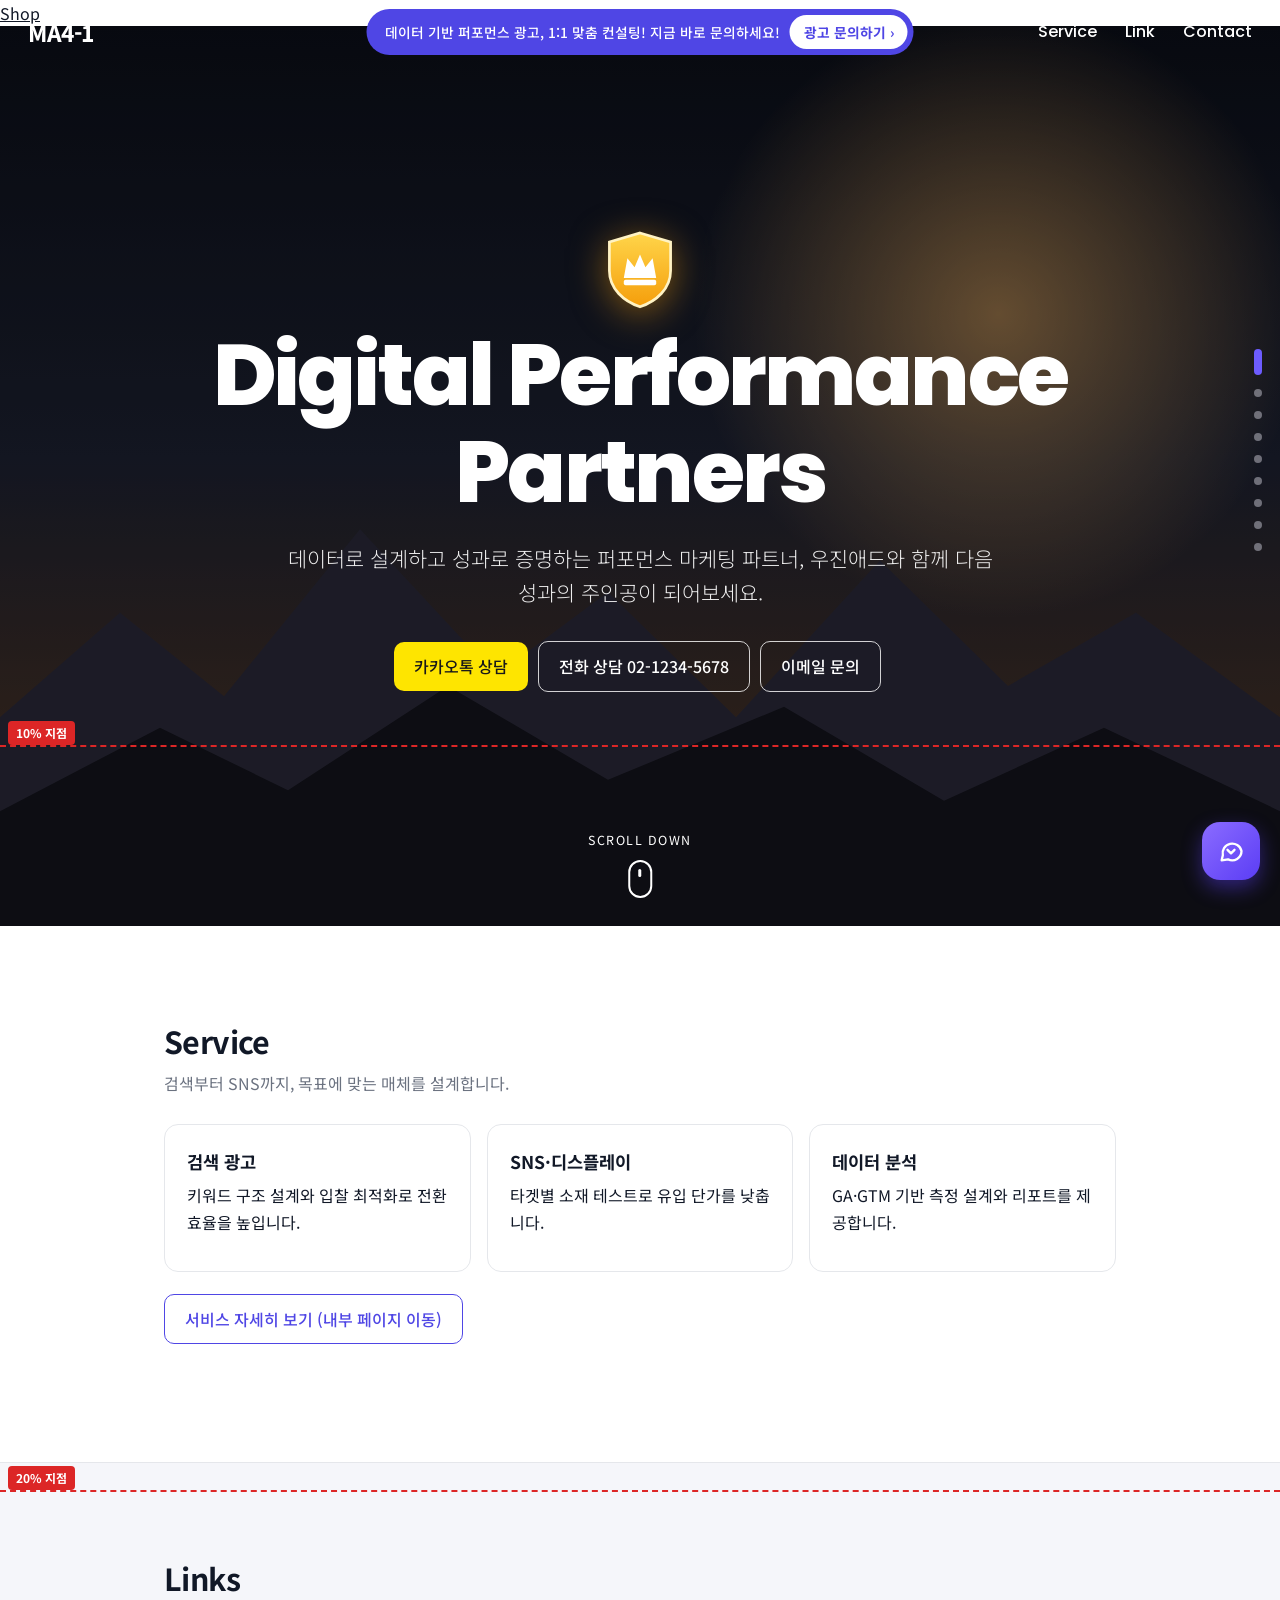
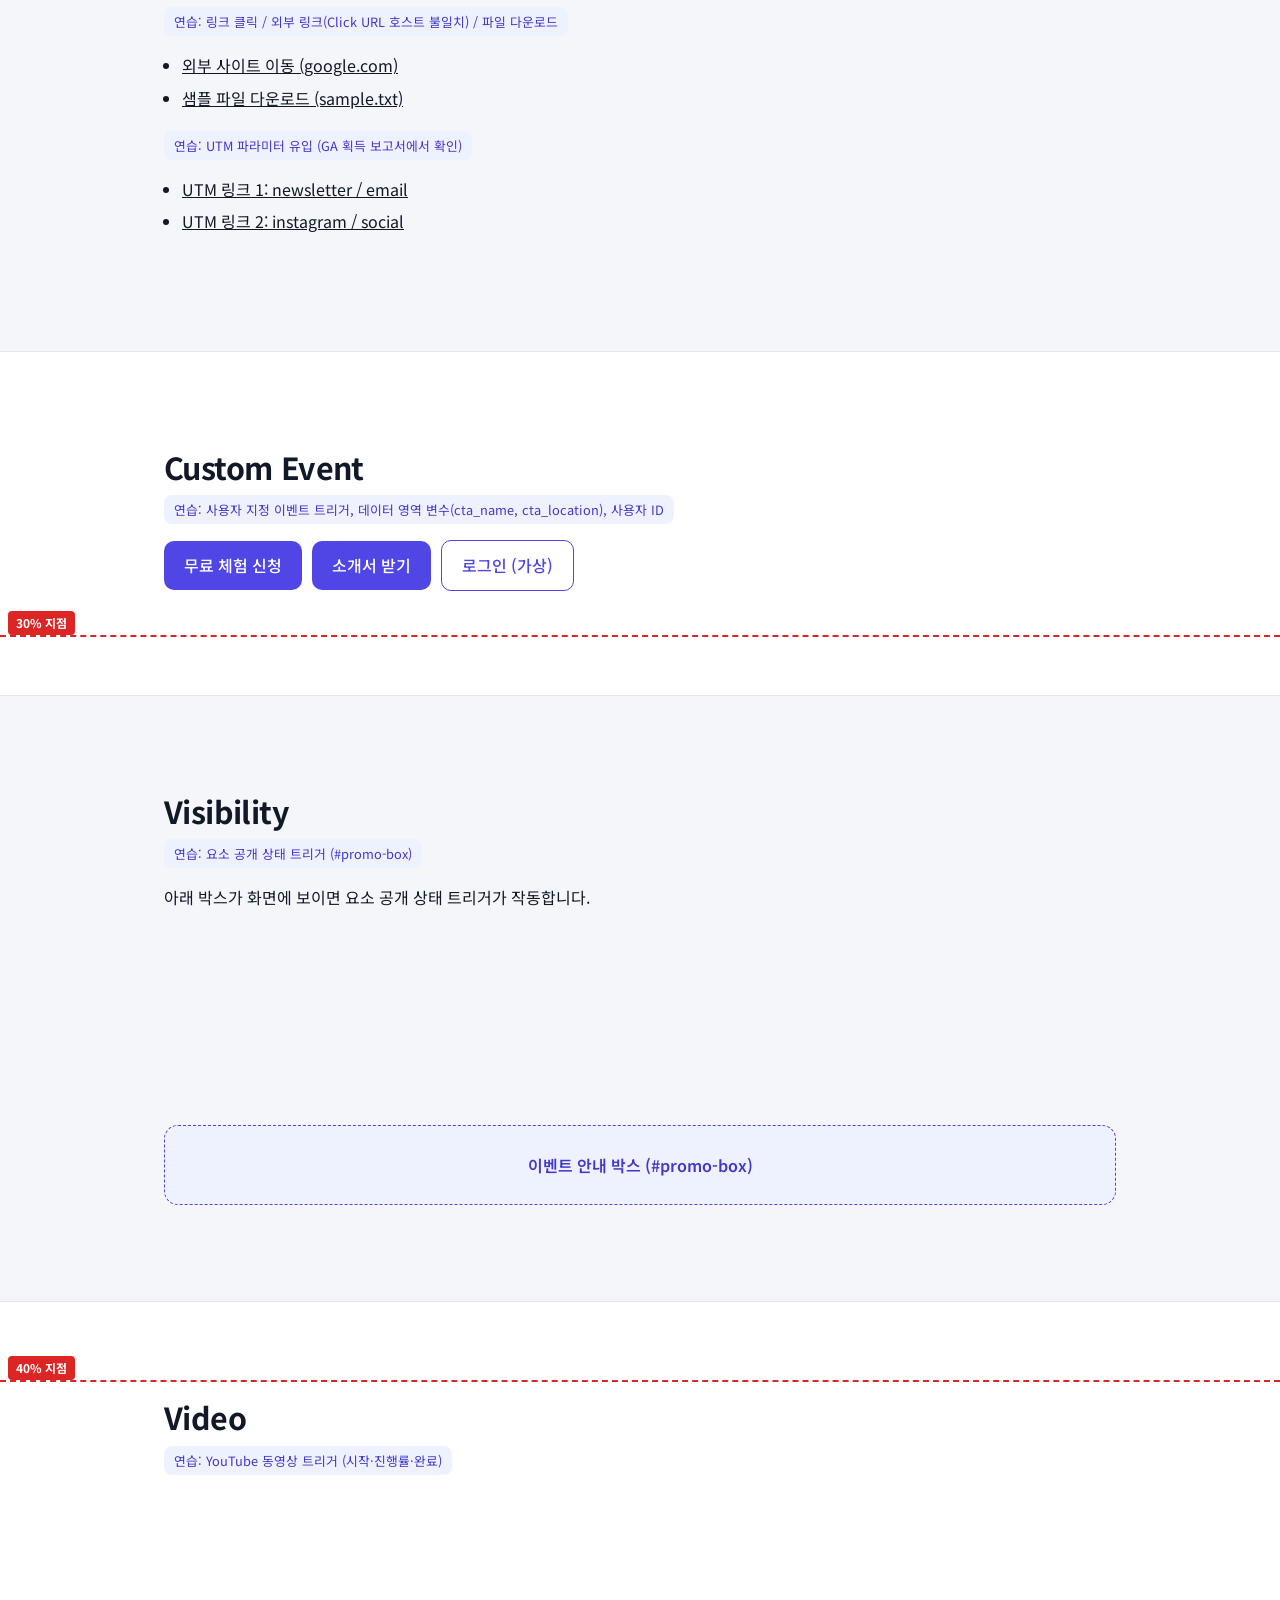
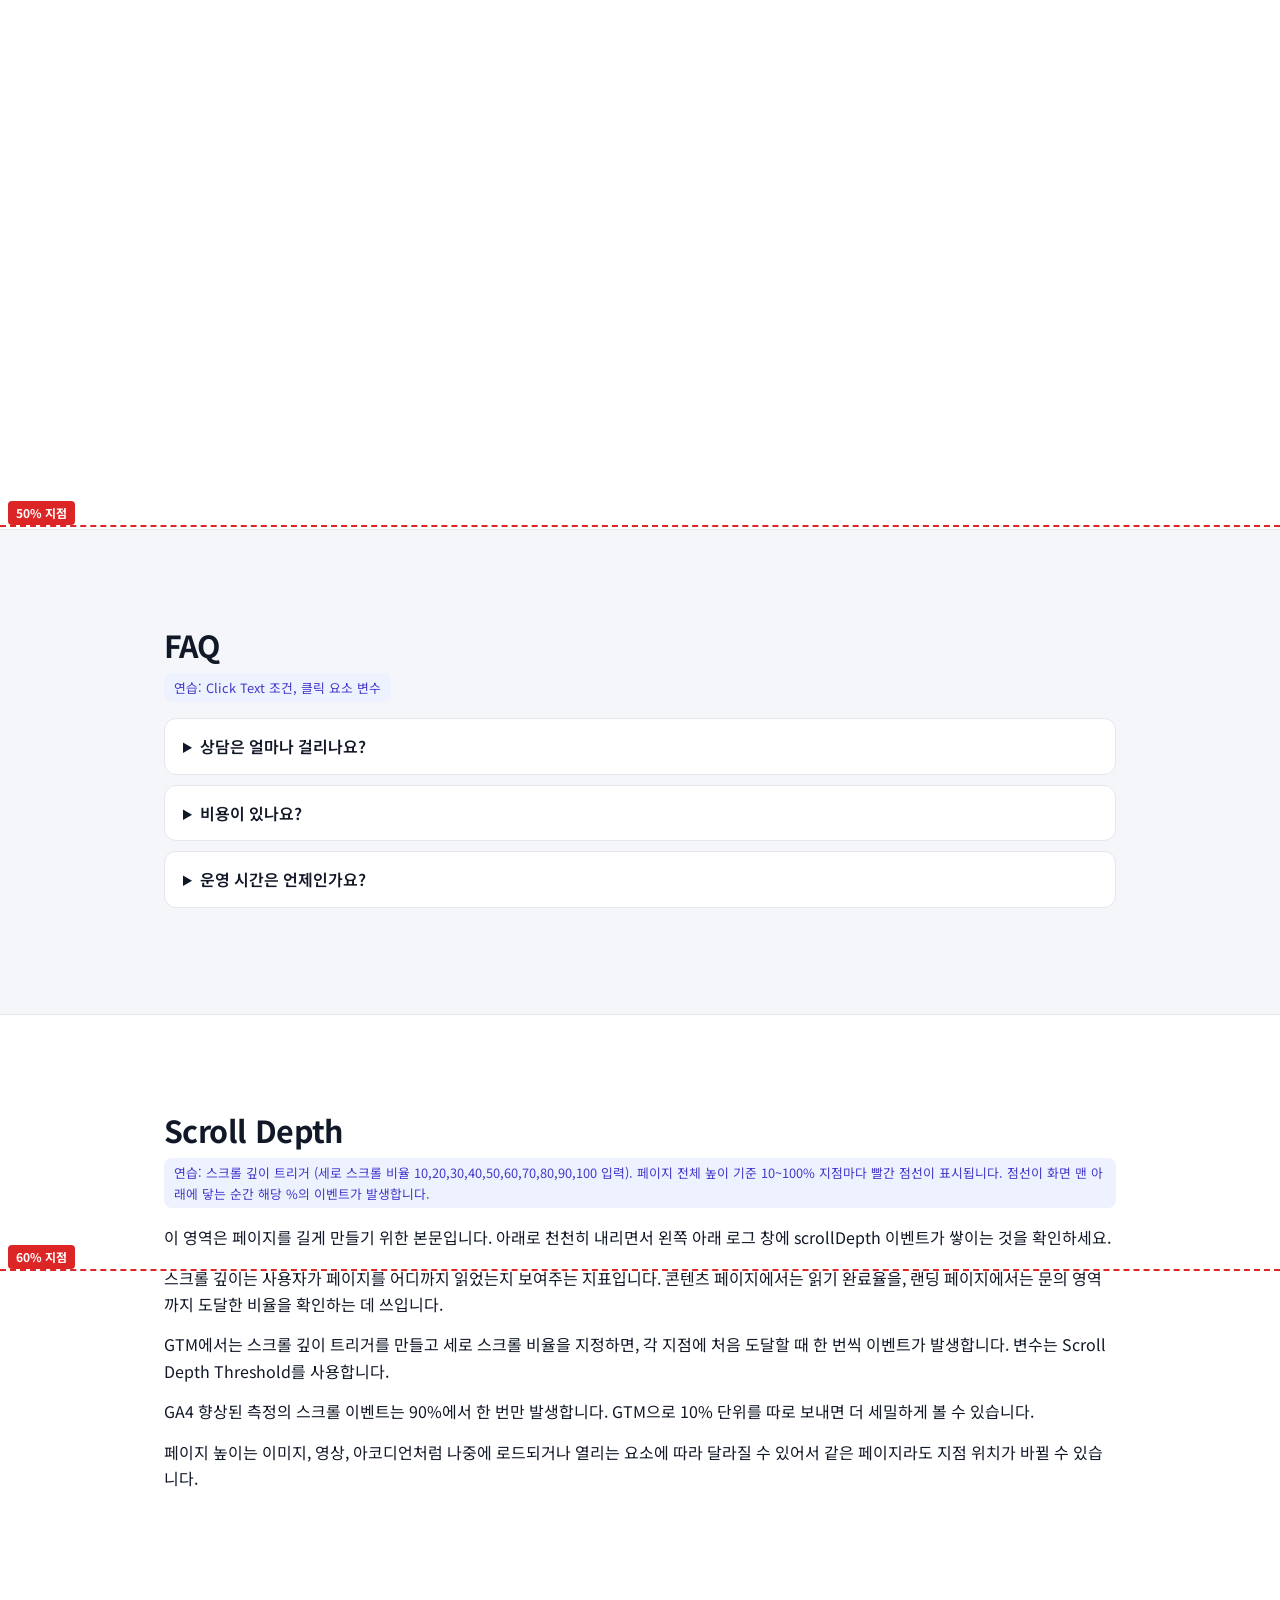
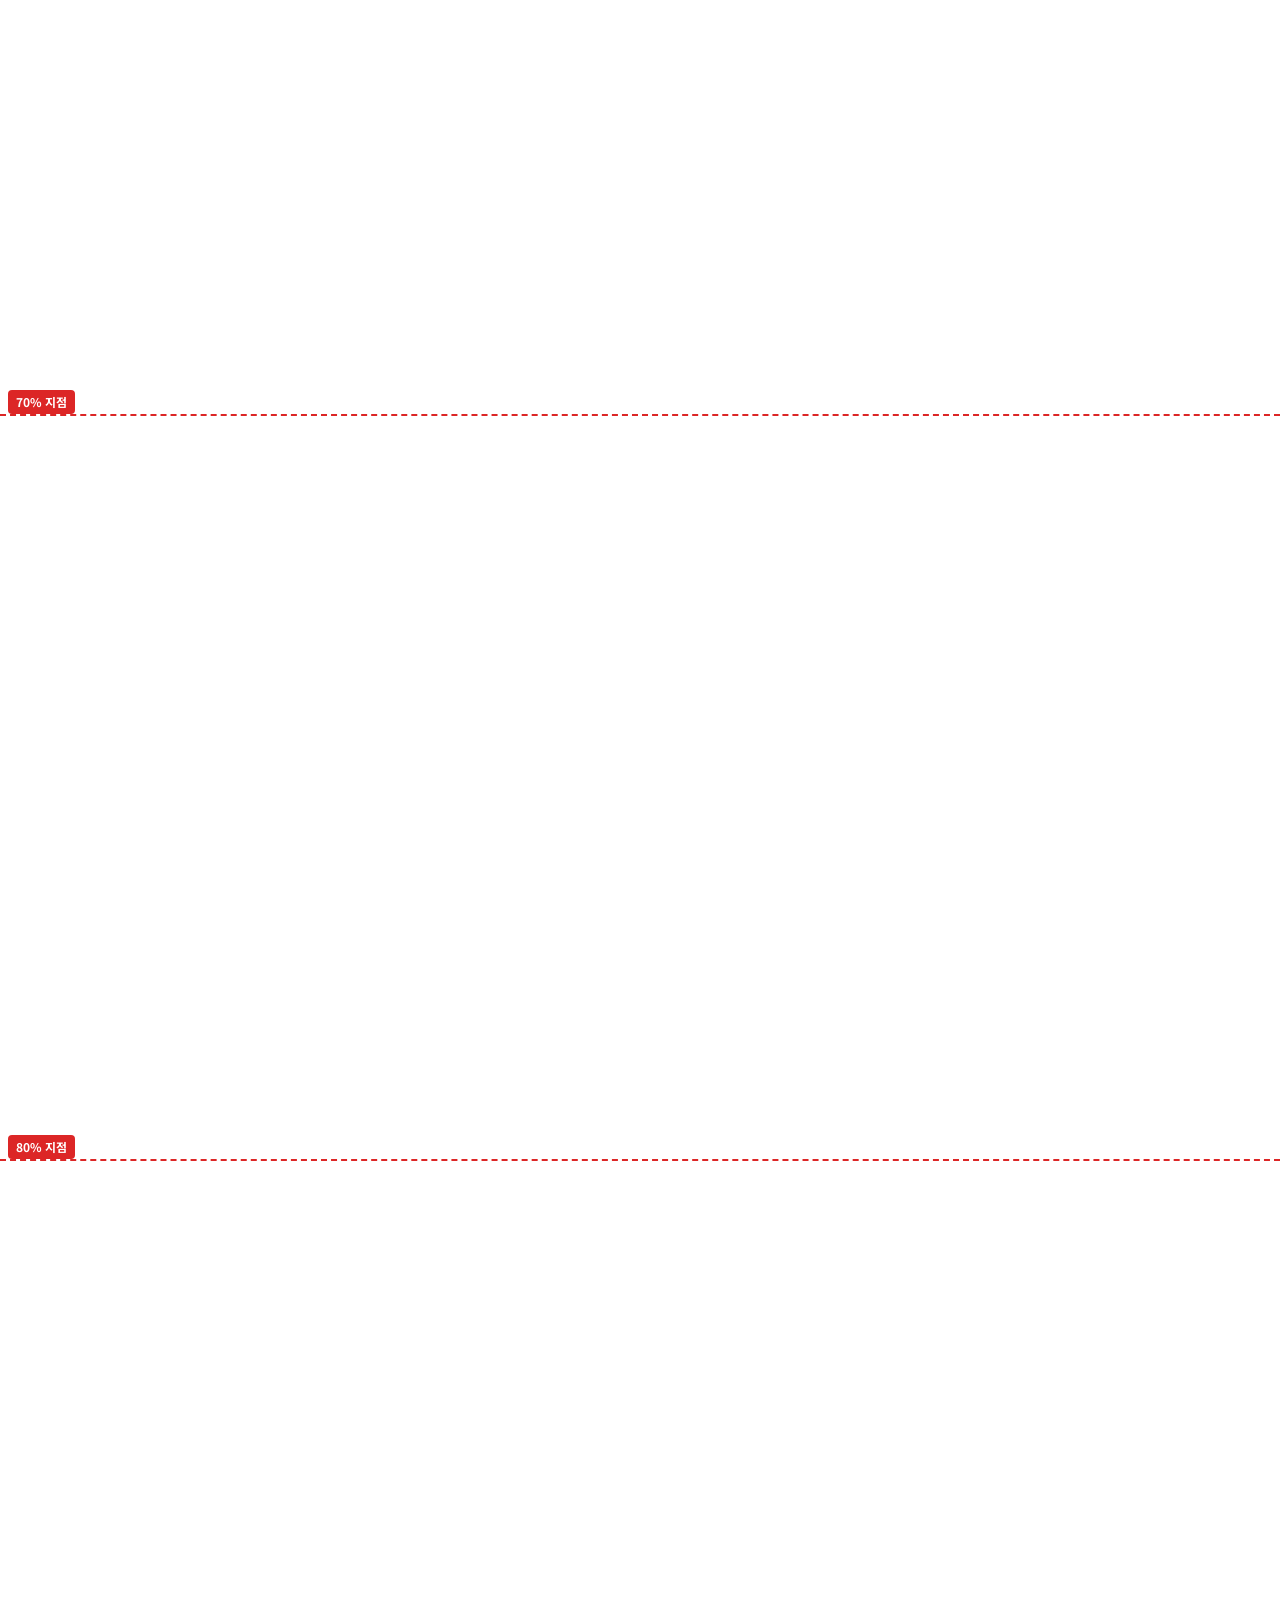
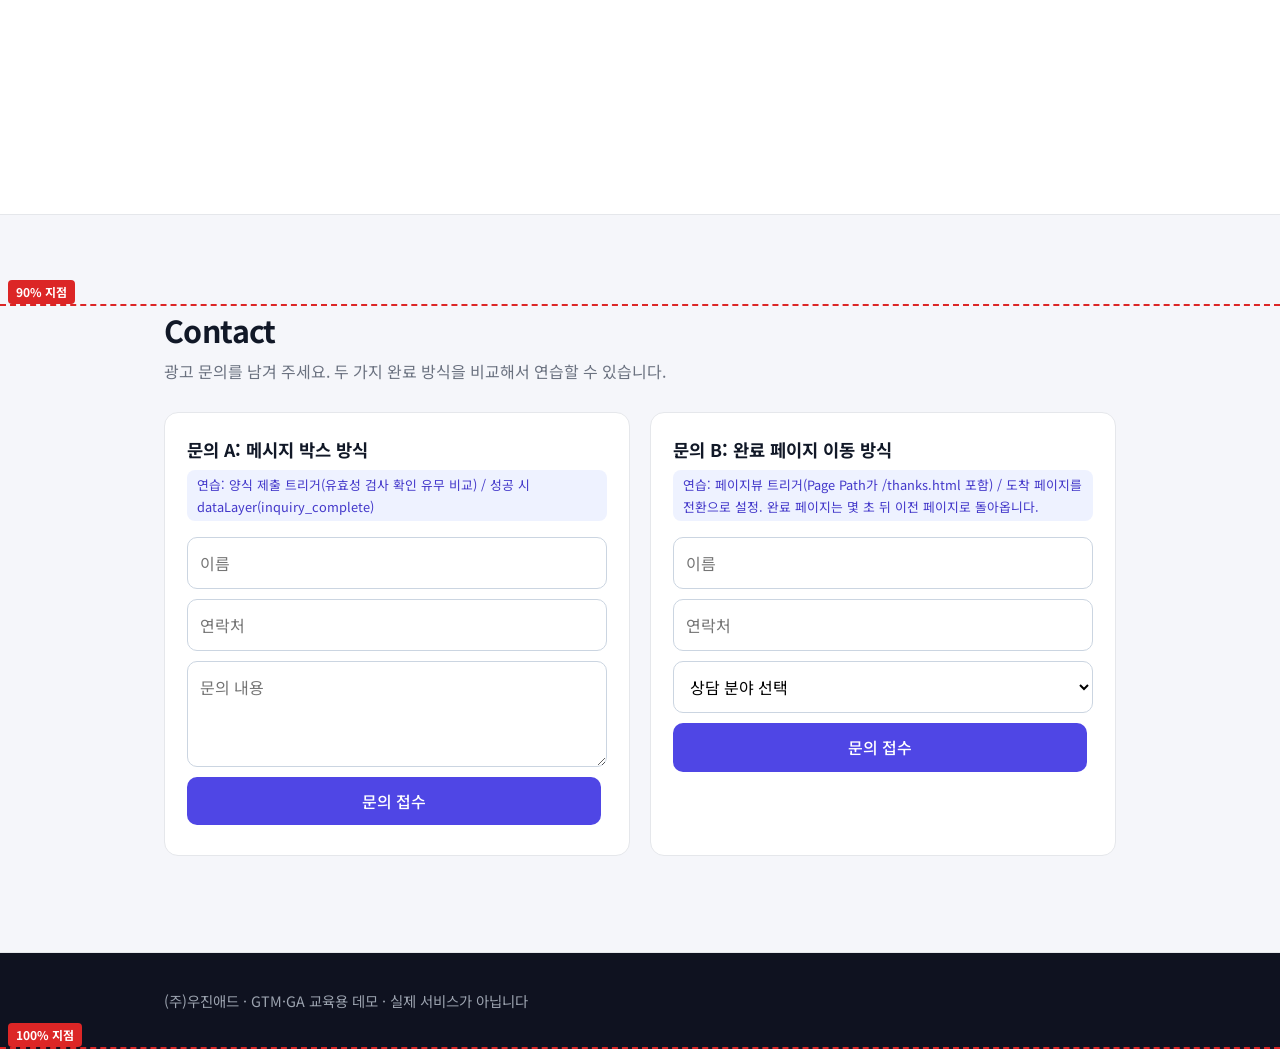
==== commit e1ce0cf4: "Update index.html" ====
--- a/index.html
+++ b/index.html
@@ -8,6 +8,7 @@
 <link rel="preconnect" href="https://fonts.gstatic.com" crossorigin>
 <link href="https://fonts.googleapis.com/css2?family=Noto+Sans+KR:wght@300;400;500;700&family=Poppins:wght@500;700;800&display=swap" rel="stylesheet">
 <link rel="stylesheet" href="style.css">
+<a href="shop.html" id="nav-shop">Shop</a>
 <script async src="https://www.googletagmanager.com/gtm.js?id=GTM-5V547CKD"></script>
 <script>
   window.dataLayer = window.dataLayer || [];
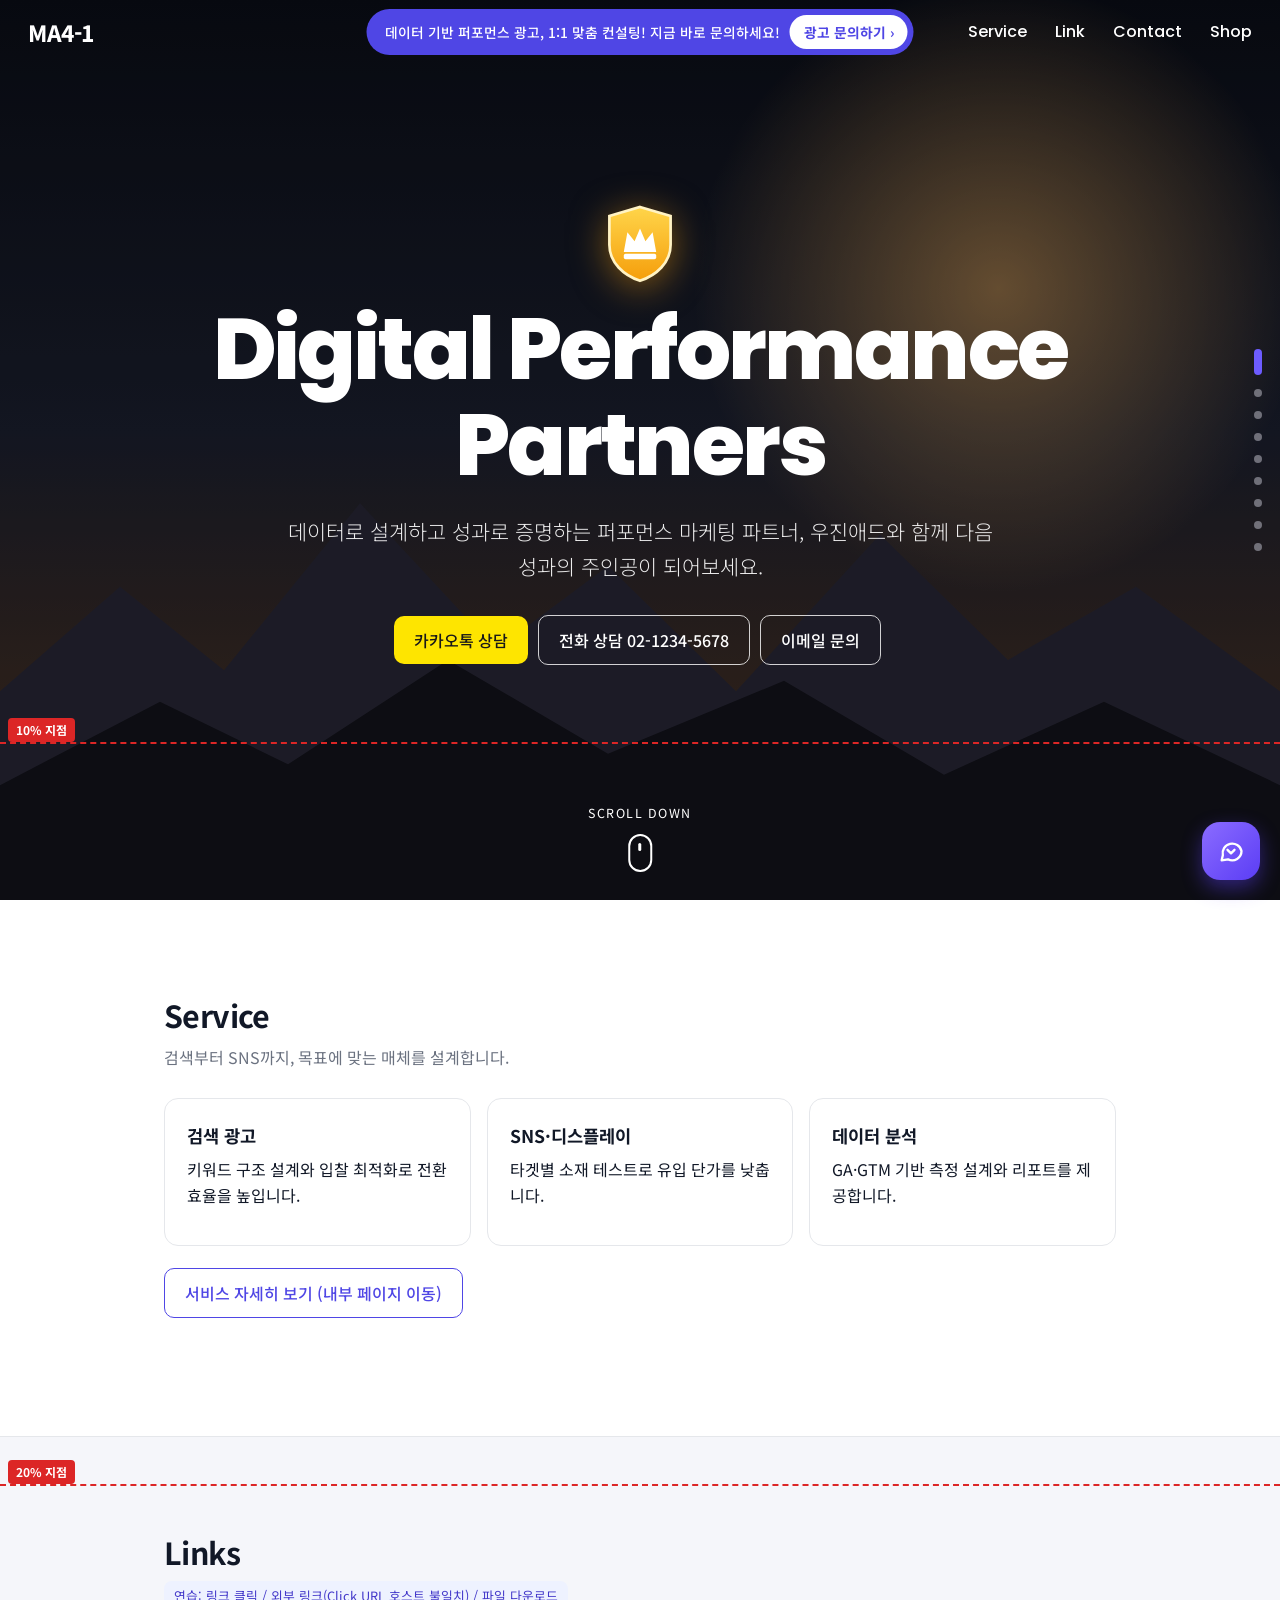
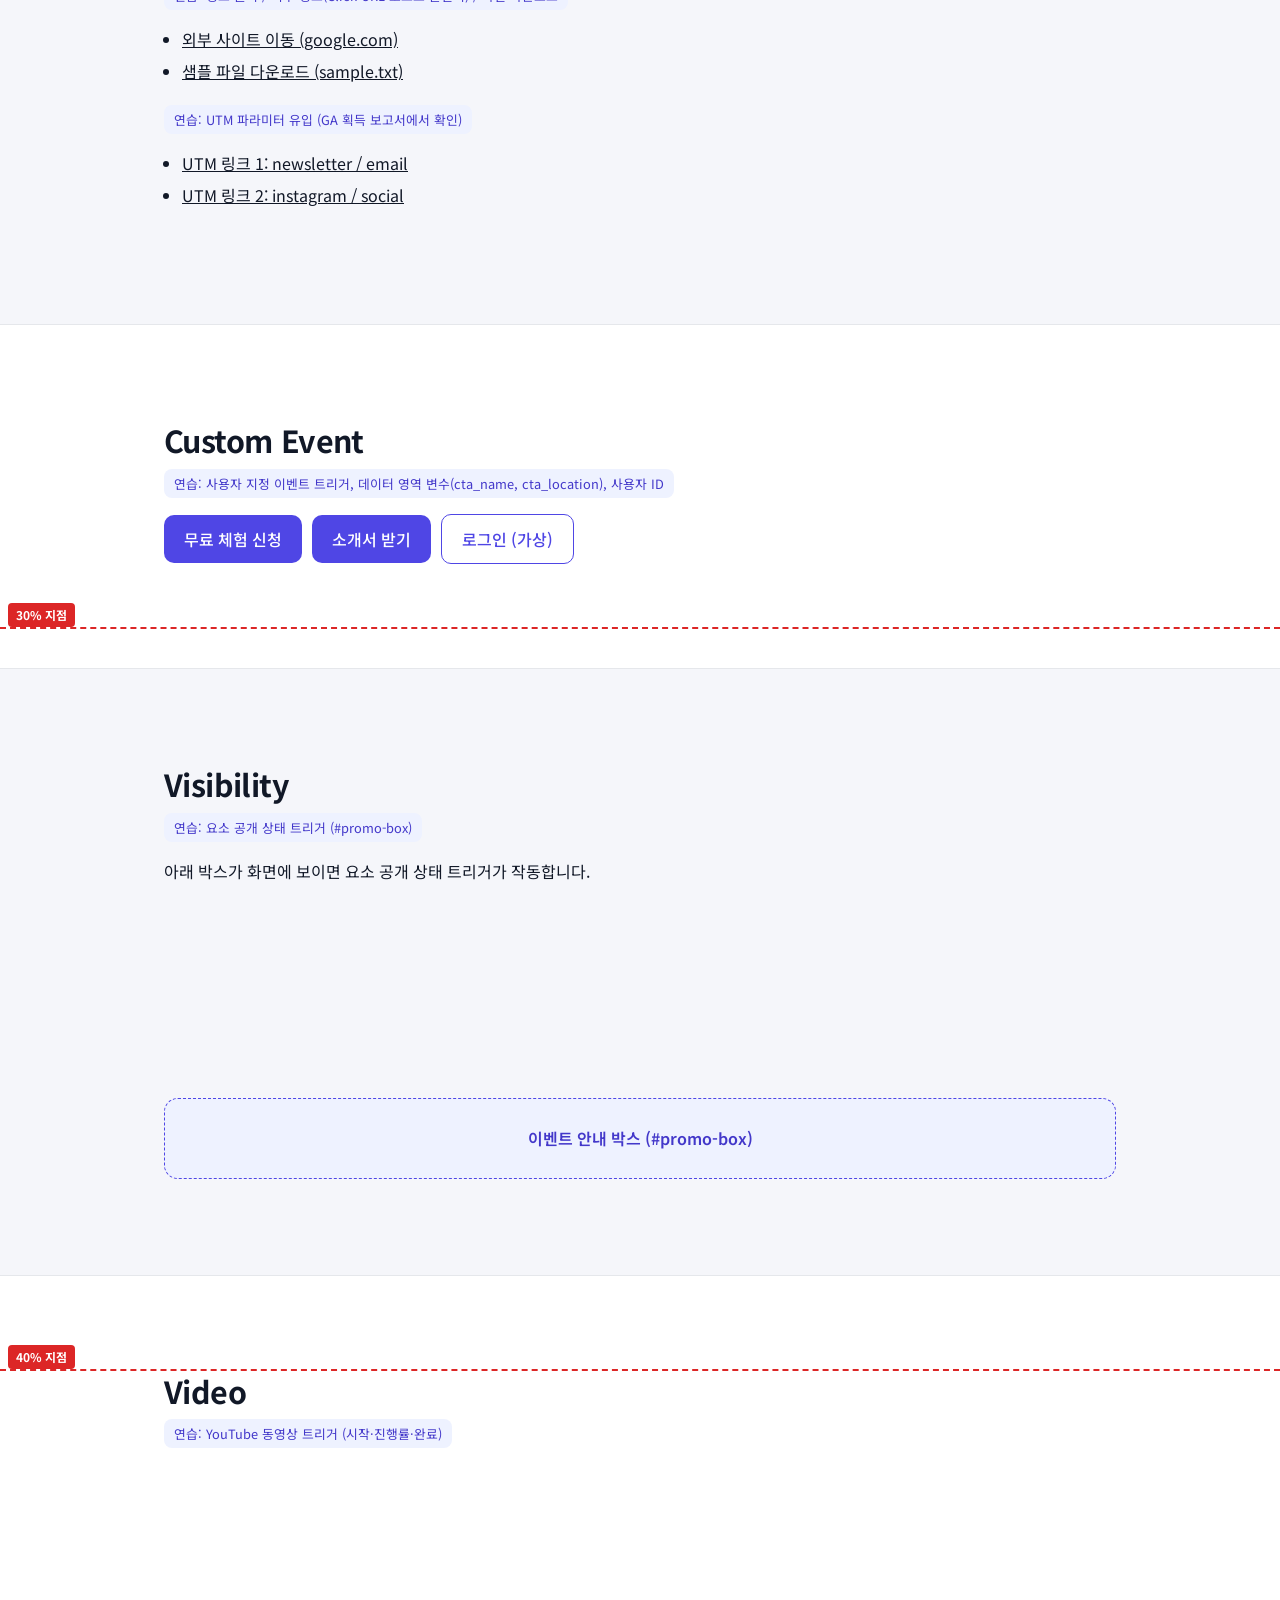
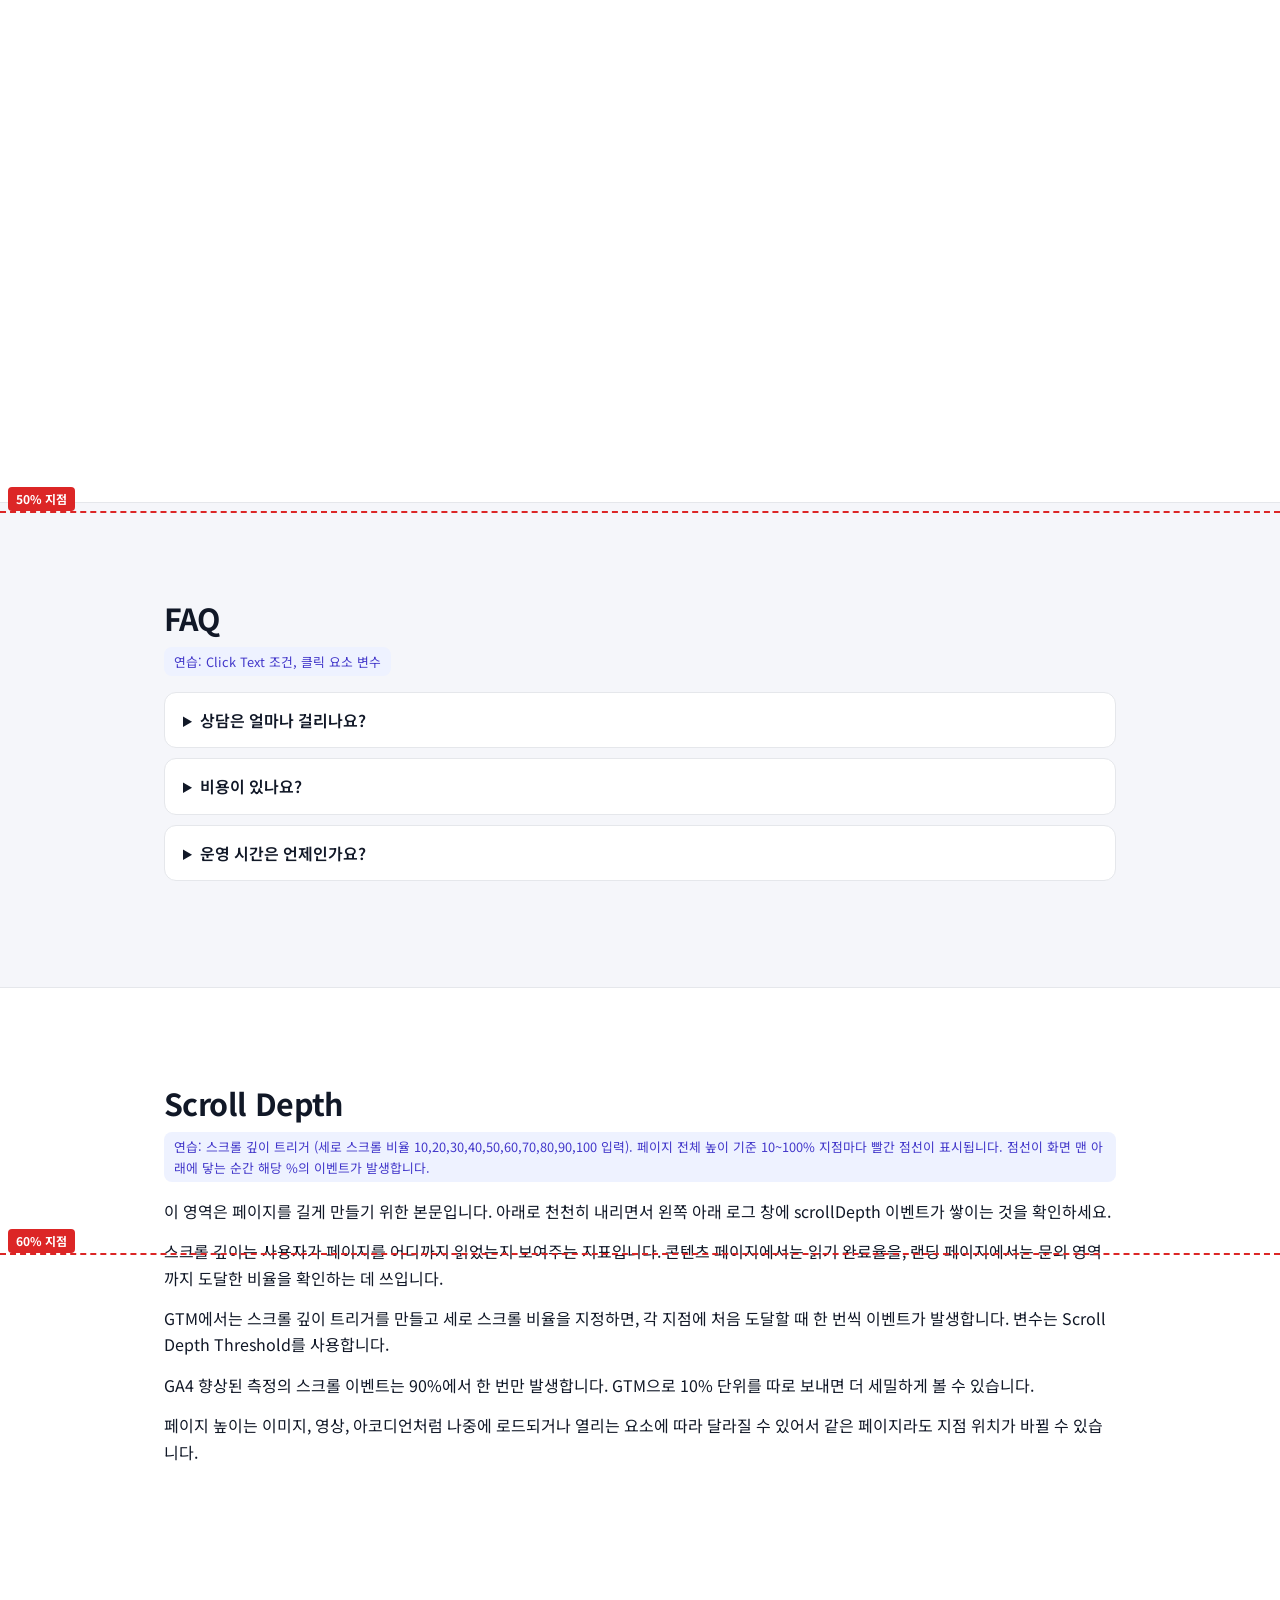
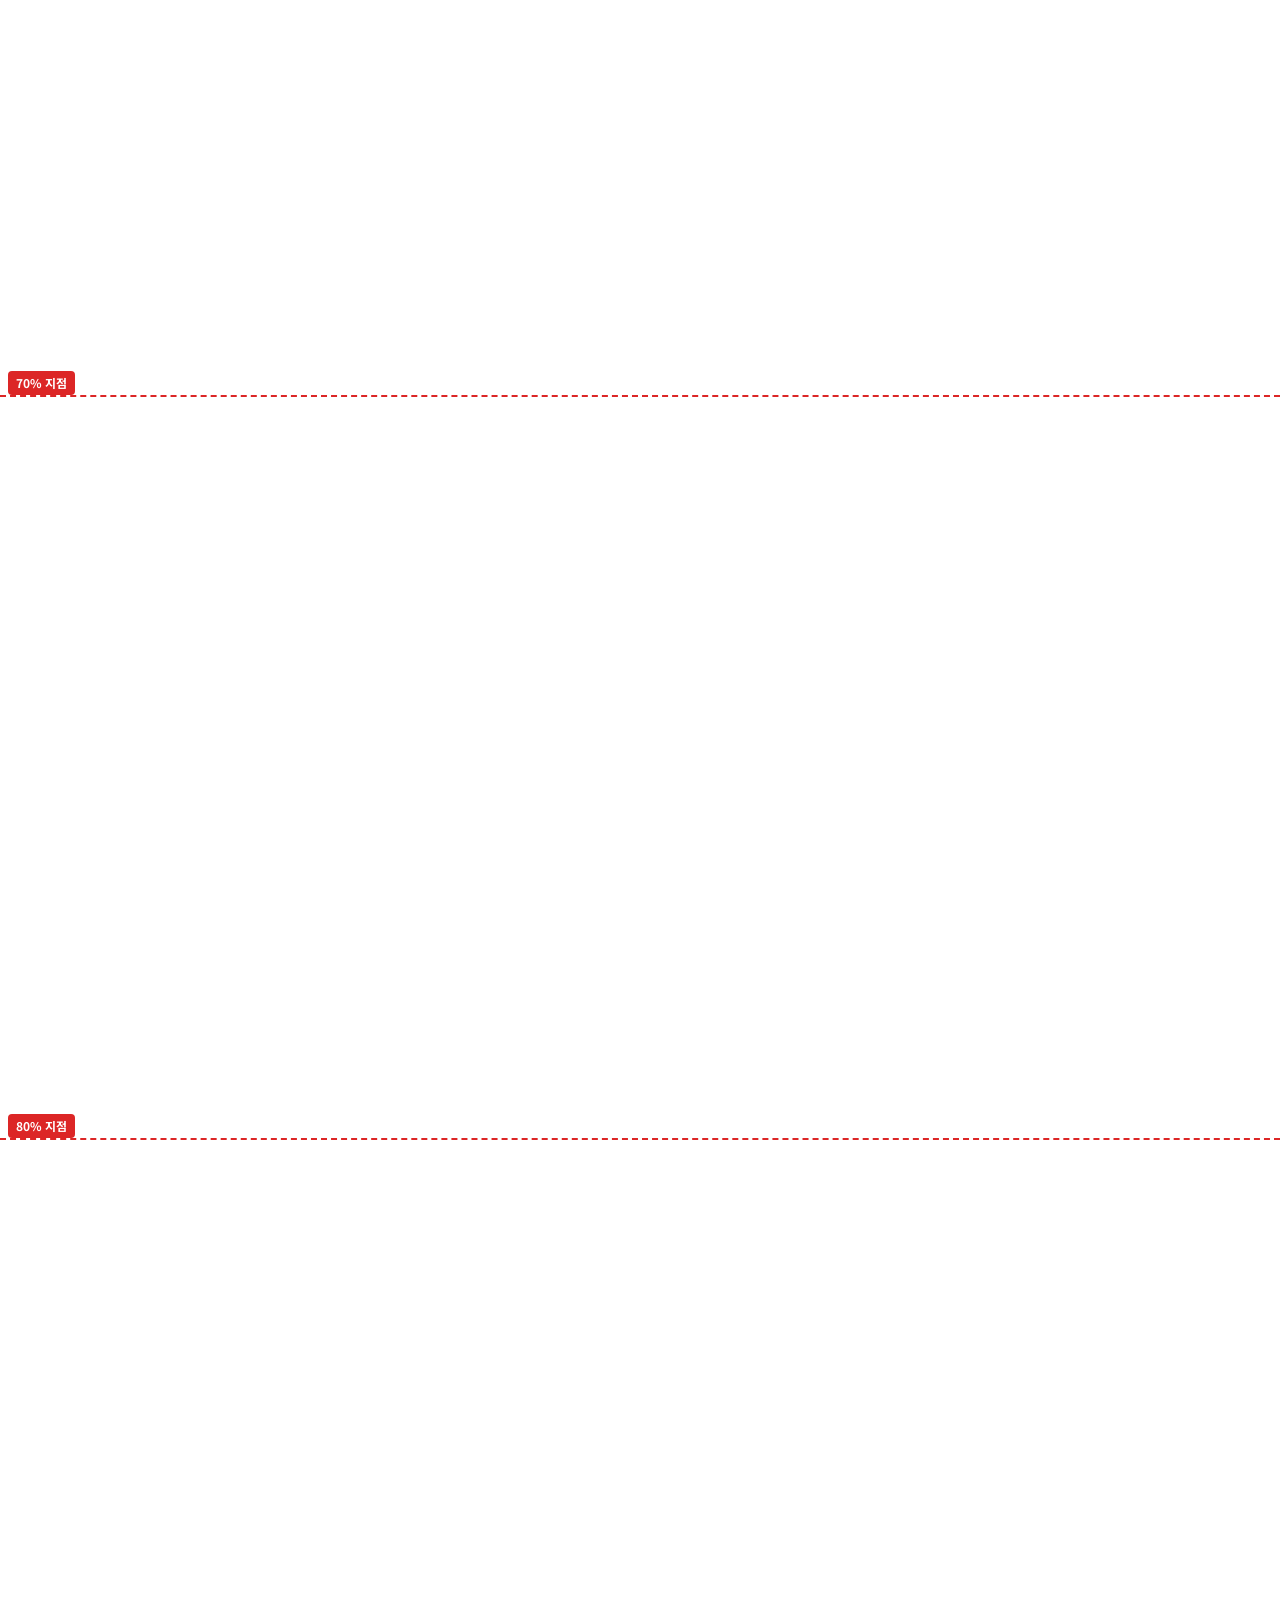
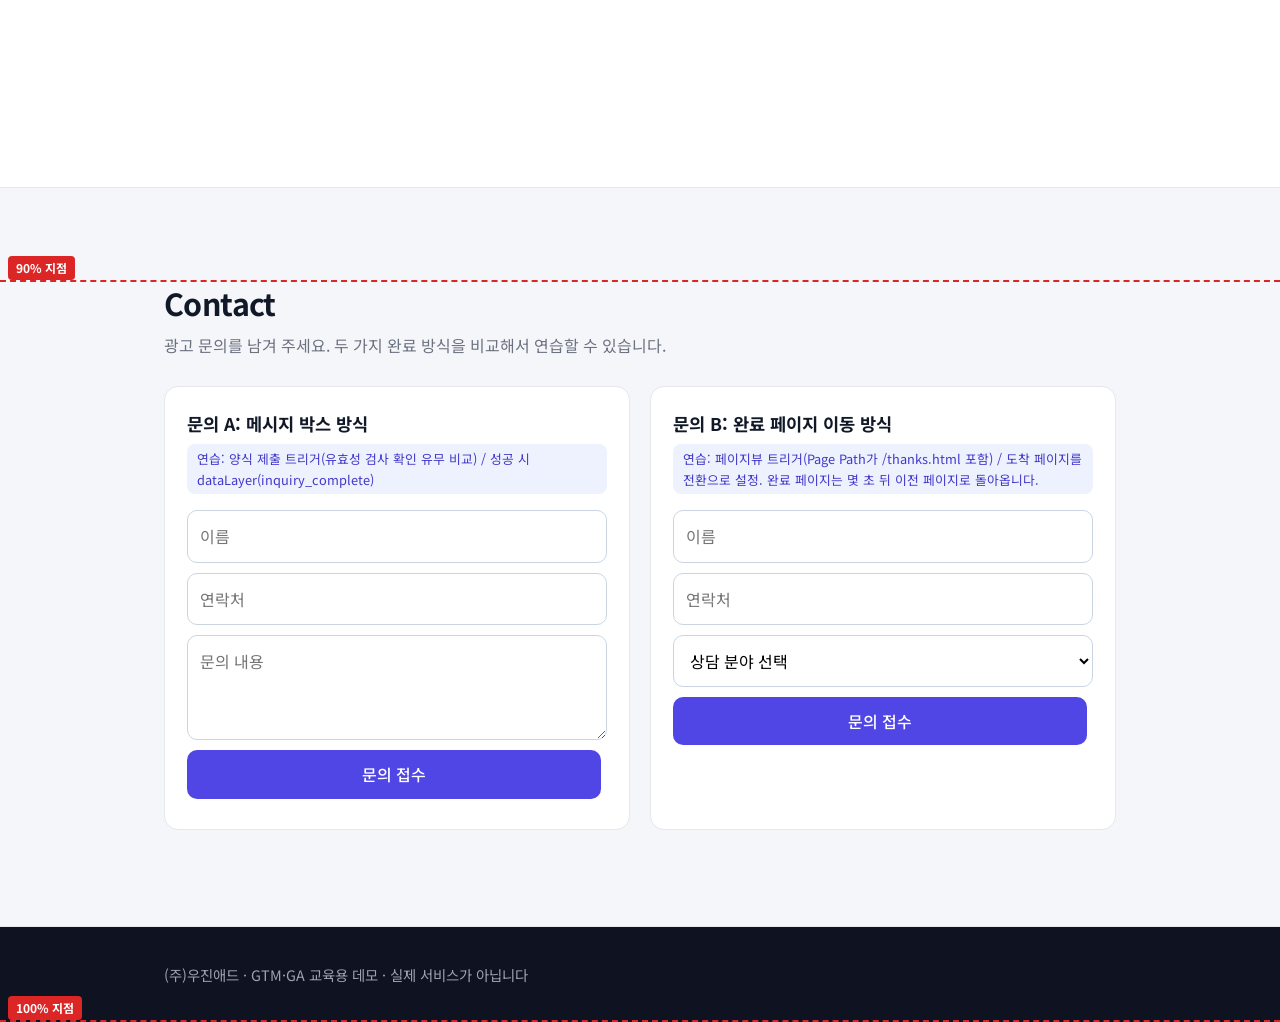
==== commit 18d5572b: "Update index.html" ====
--- a/index.html
+++ b/index.html
@@ -8,7 +8,6 @@
 <link rel="preconnect" href="https://fonts.gstatic.com" crossorigin>
 <link href="https://fonts.googleapis.com/css2?family=Noto+Sans+KR:wght@300;400;500;700&family=Poppins:wght@500;700;800&display=swap" rel="stylesheet">
 <link rel="stylesheet" href="style.css">
-<a href="shop.html" id="nav-shop">Shop</a>
 <script async src="https://www.googletagmanager.com/gtm.js?id=GTM-5V547CKD"></script>
 <script>
   window.dataLayer = window.dataLayer || [];
@@ -88,6 +87,7 @@
     <a href="services.html" id="nav-services">Service</a>
     <a href="#links" id="nav-links">Link</a>
     <a href="#inquiry" id="nav-inquiry">Contact</a>
+    <a href="shop.html" id="nav-shop">Shop</a>
   </nav>
 </header>
 
